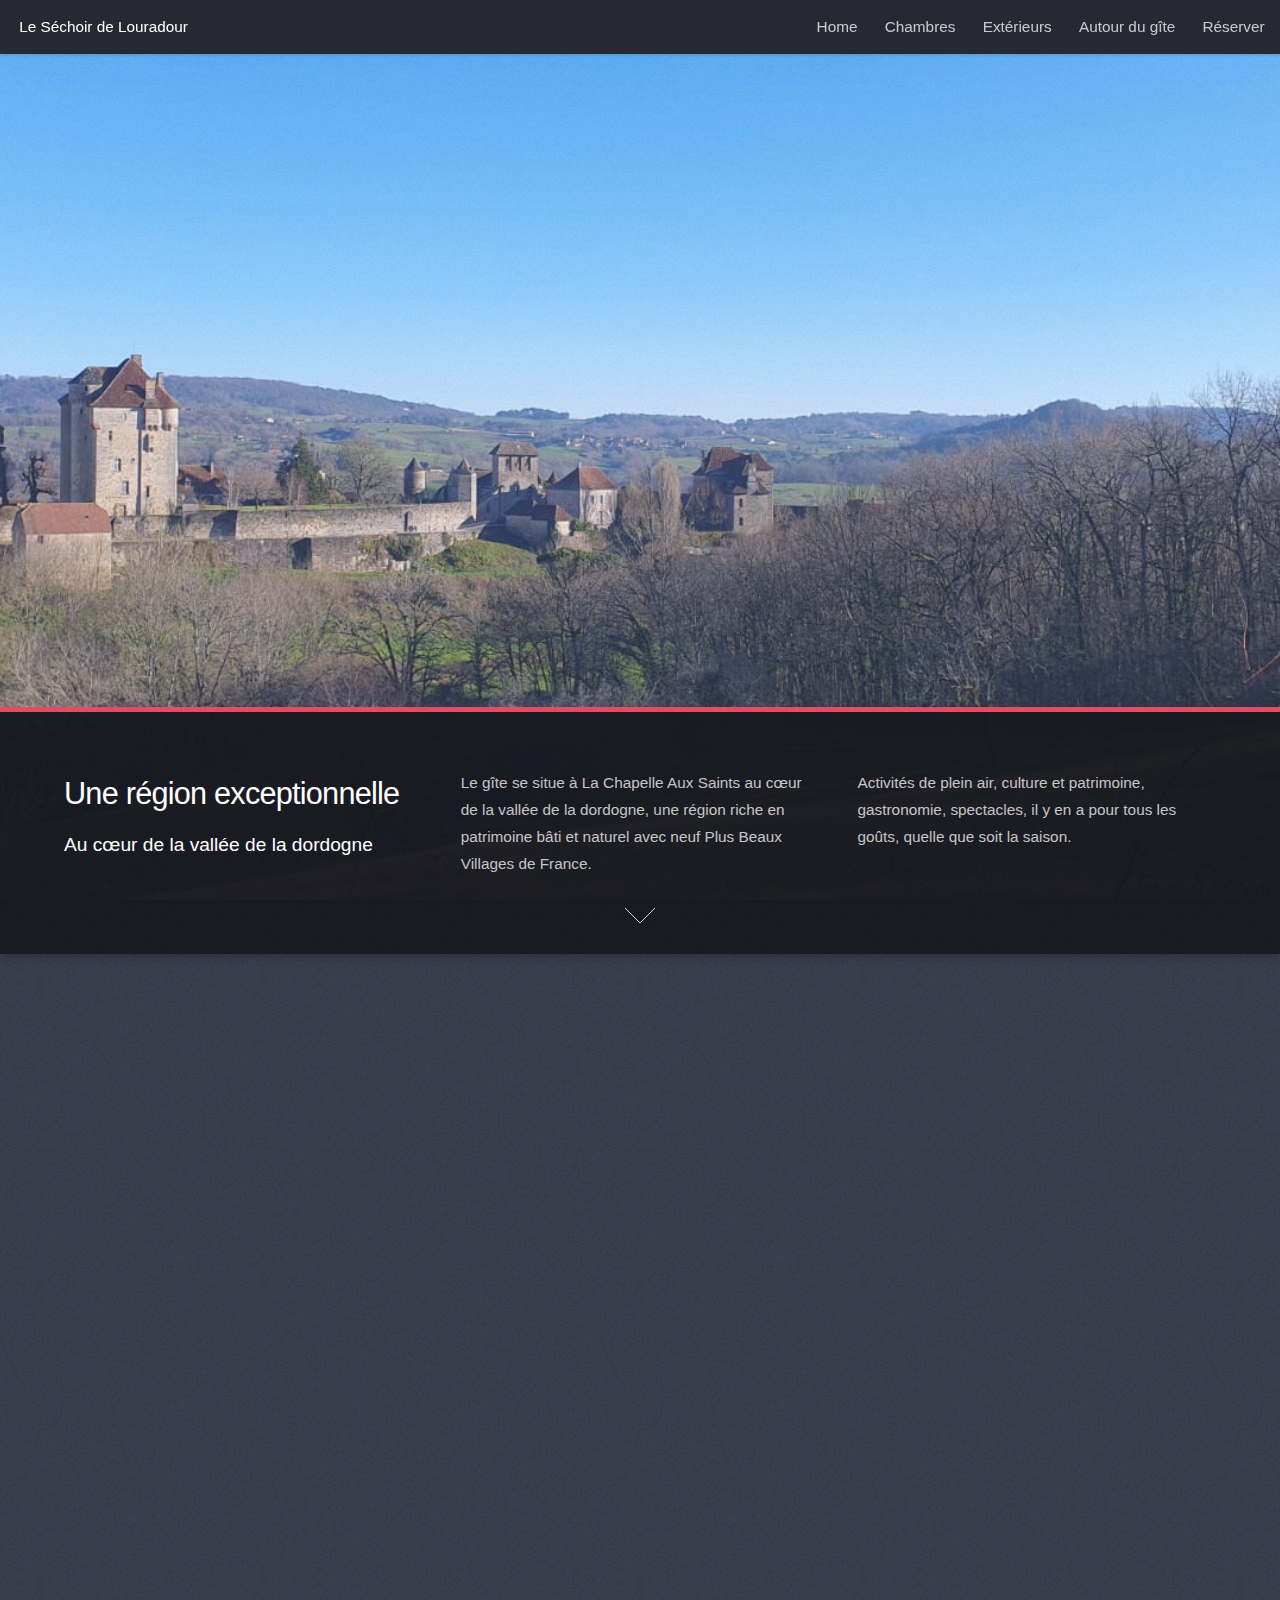
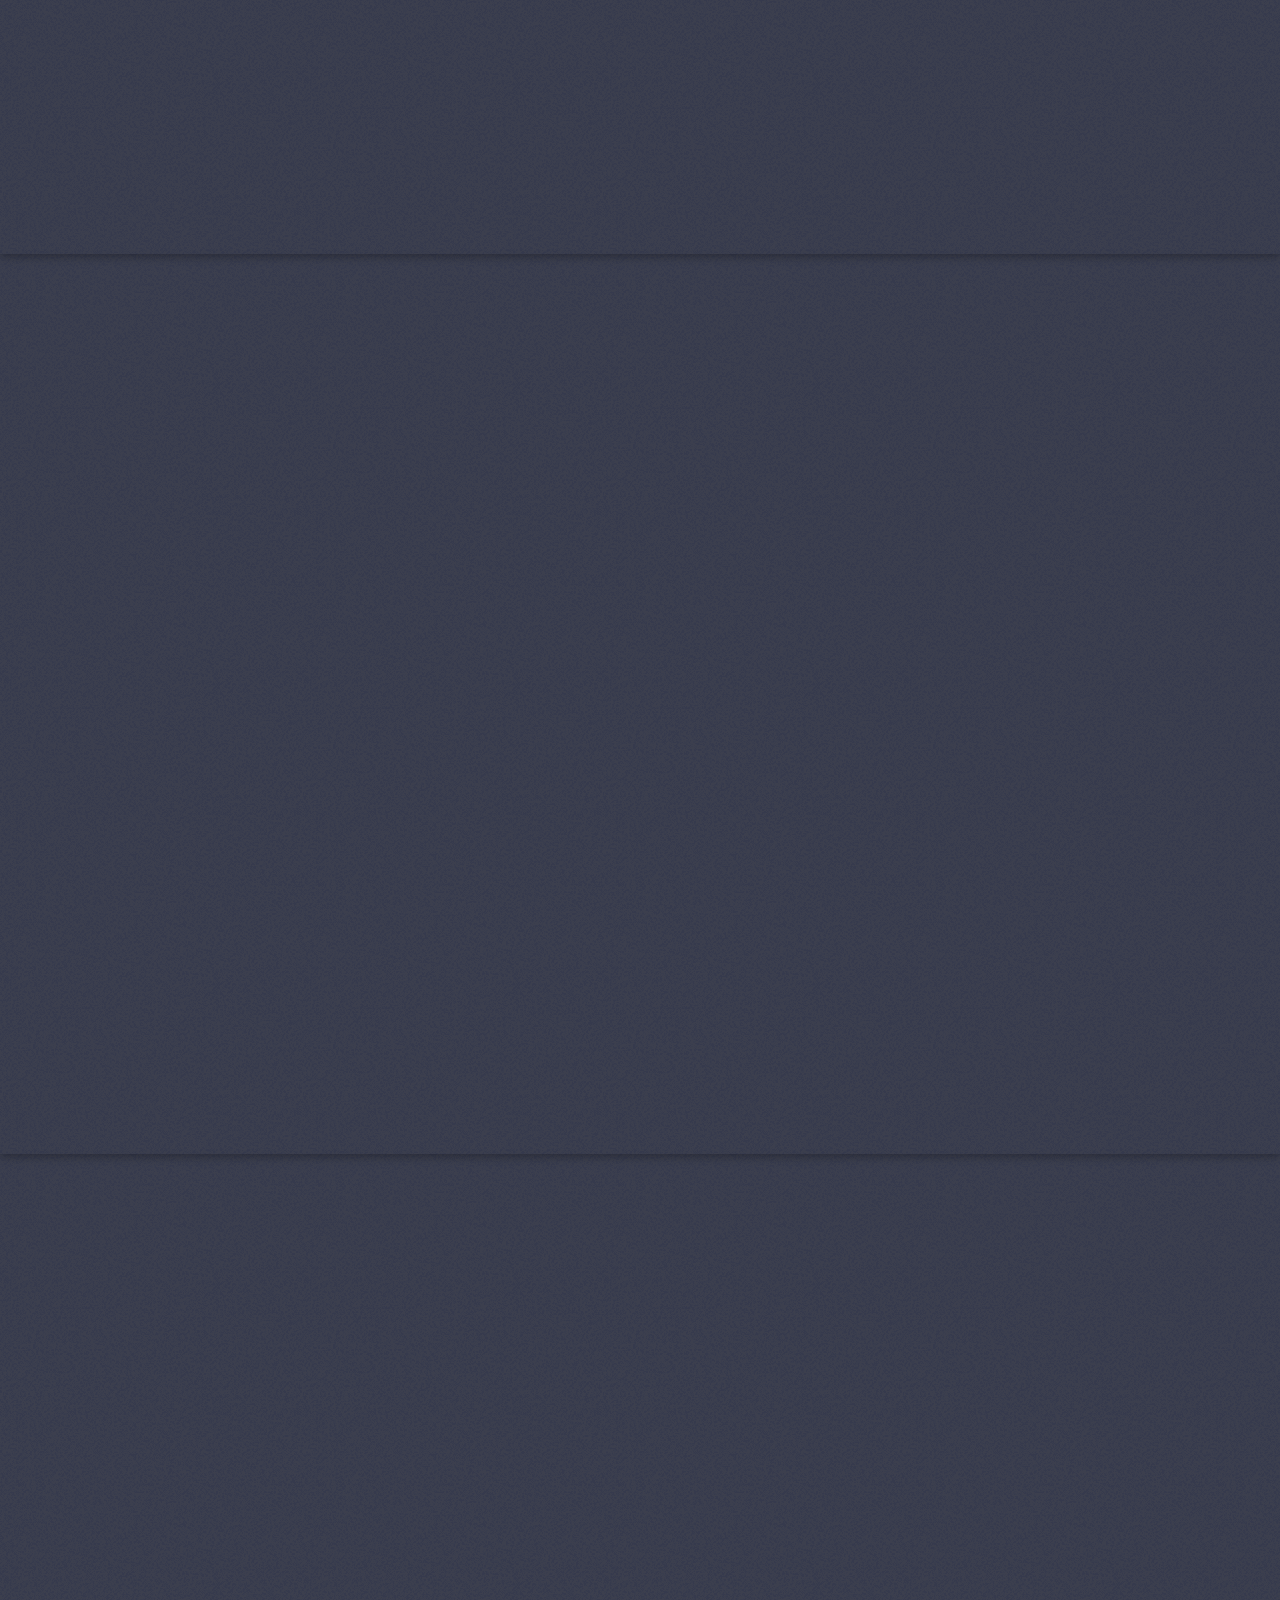
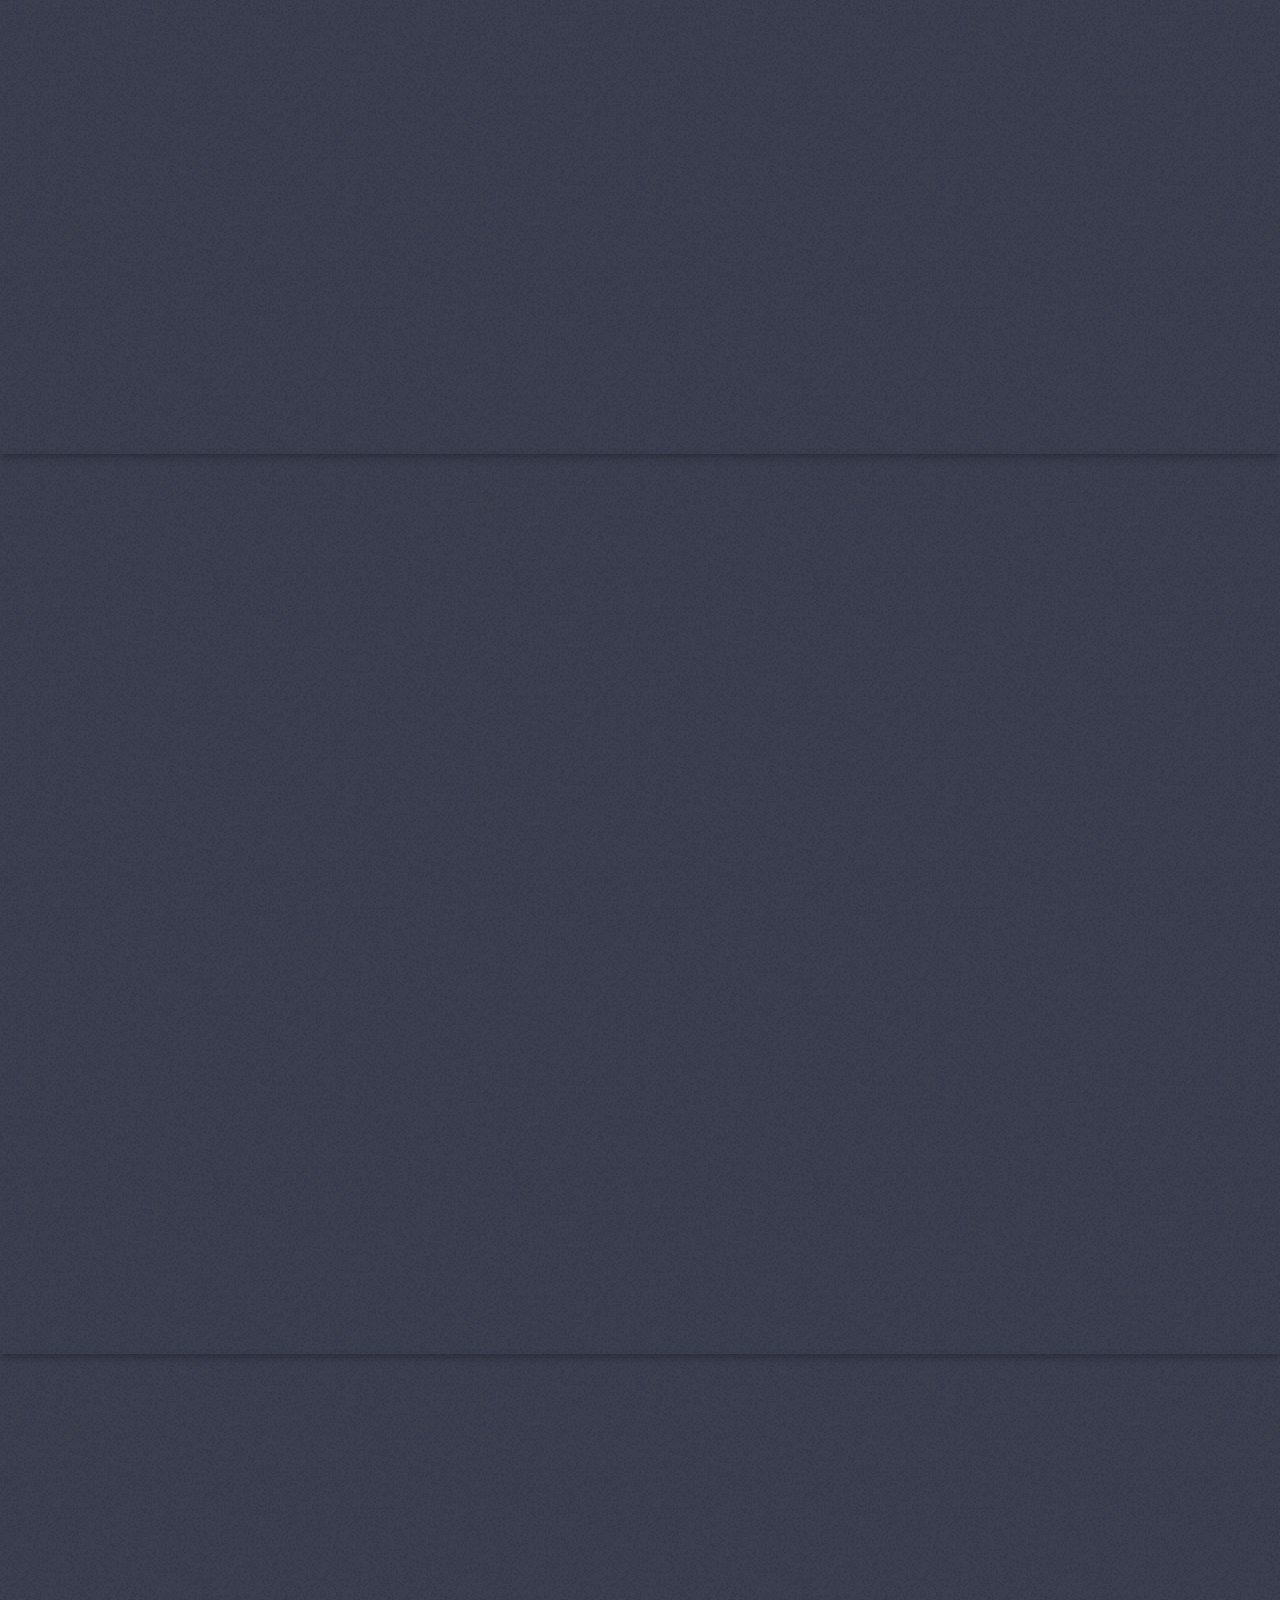
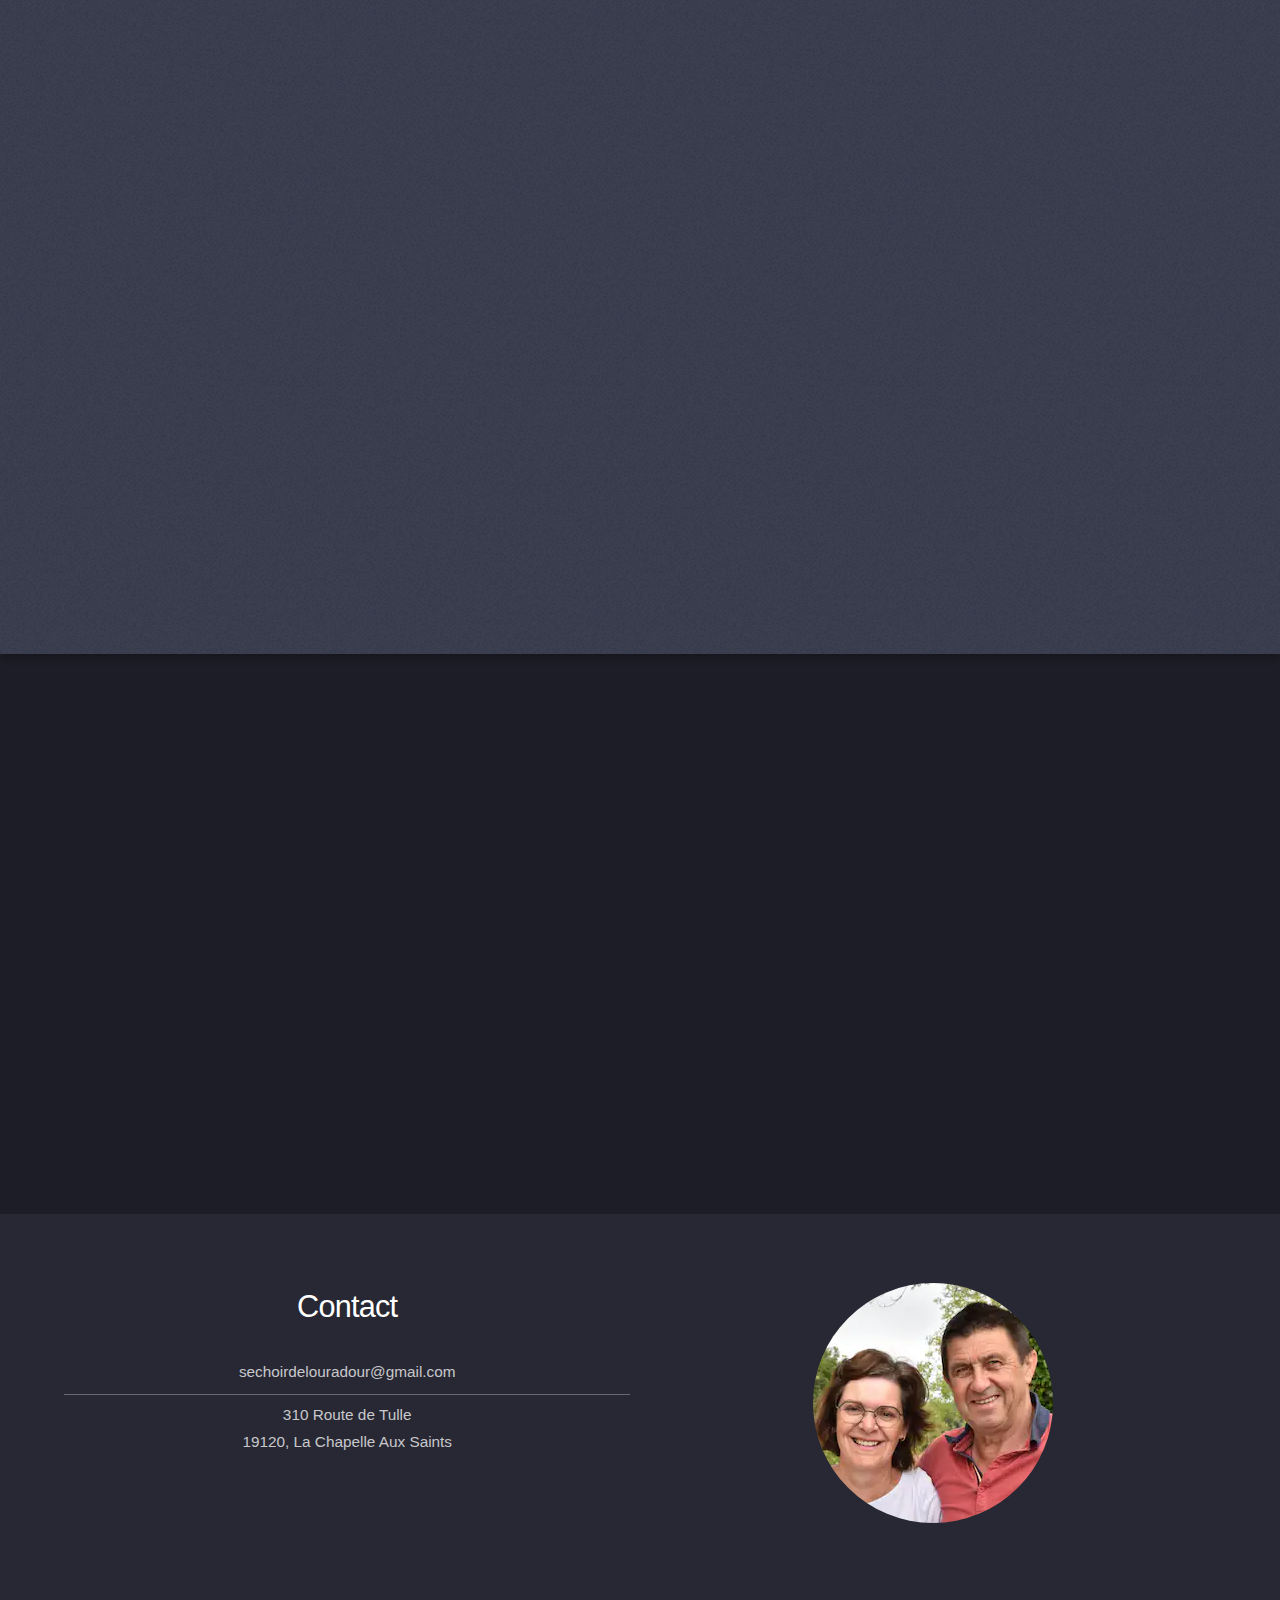
==== alentours.html @ 6dec8dc4 "tourisme" ====
<!DOCTYPE HTML>
<!--
	Landed by HTML5 UP
	html5up.net | @ajlkn
	Free for personal and commercial use under the CCA 3.0 license (html5up.net/license)
-->
<html>
	<head>
		<title>Le Séchoir de Louradour</title>
		<meta charset="utf-8" />
		<meta name="viewport" content="width=device-width, initial-scale=1, user-scalable=no" />
		<link rel="stylesheet" href="assets/css/main.css" />
		<noscript><link rel="stylesheet" href="assets/css/noscript.css" /></noscript>
	</head>
	<body class="is-preload">
		<div id="page-wrapper">

			<!-- Header -->
				<header id="header">
					<h1 id="logo"><a href="index.html">Le Séchoir de Louradour</a></h1>
					<nav id="nav">
						<ul>
							<li><a href="index.html">Home</a></li>
							<li><a href="chambres.html">Chambres</a></li>
							<li><a href="exterieurs.html">Extérieurs</a></li>
							<li><a href="alentours.html">Autour du gîte</a></li>
							<li><a href="demande_reservation.html">Réserver</a></li>
						</ul>
					</nav>
				</header>

			<!-- Banner -->
				<!--section id="banneraround">
					<div class="content">
						<header>
							<h2>Une région exceptionnelle</h2>
							<p>Au cœur de la vallée de la dordogne, ...</p>
						</header>
						<span class="image"><img src="images/alentours/logo_vd.png" alt="" /></span>
					</div>
					<a href="#curemonte" class="goto-next scrolly">Next</a>
				</section-->

				<section id="exterieurs" class="spotlight style1 bottom">
					<span class="image fit main"><img src="images/alentours/curemonte.jpg" alt="" /></span>
					<div class="content">
						<div class="container">
							<div class="row">
								<div class="col-4 col-12-medium">
									<header>
										<h2>Une région exceptionnelle</h2>
										<p>Au cœur de la vallée de la dordogne</p>
									</header>
								</div>
								<div class="col-4 col-12-medium">
									<p>Le gîte se situe à La Chapelle Aux Saints au cœur de la vallée de la dordogne, une région riche en patrimoine bâti et naturel avec neuf Plus Beaux Villages de France.
									</p>
								</div>
								<div class="col-4 col-12-medium">
									<p>Activités de plein air, culture et patrimoine, gastronomie, spectacles, il y en a pour tous les goûts, quelle que soit la saison.</p>
									<!--ul class="actions">
										<li><a href="exterieurs.html" class="button">En savoir plus</a></li>
									</ul-->
								</div>
							</div>
						</div>
					</div>
					<a href="#villages" class="goto-next scrolly">Next</a>
				</section>


				<!-- villages -->
				<section id="villages" class="spotlight style3 right">
					<span class="image fit main bottom"><img src="images/alentours/collonges.jpg" alt="" /></span>
					<div class="content">
						<header>
							<h2>les Plus Beaux Villages de France</h2>
							<!--p>à moins de 15Km</p-->
						</header>
						<p>Neuf des plus beau villages de France à portée de main.
						</p>
						<ul>
							<li>Curemonte: 4 km</li>
							<li>Collonges-la-Rouge: 10 km</li>
							<li>Carennac: 10 km</li>
							<li>Beaulieu-sur-Dordogne: 15 km</li>
							<li>Martel: 15 km</li>
							<li>Turenne: 16 km</li>
							<li>Loubressac: 20 km</li>
							<li>Autoire: 20 km</li>
							<li>Rocamadour: 30 km</li>
						</ul>
					</div>
					<a href="#aquatique" class="goto-next scrolly">Next</a>
				</section>


				<section id="aquatique" class="spotlight style2 left">
					<span class="image fit main"><img src="images/alentours/canoe.jpg" alt="" /></span>
					<div class="content">
						<header>
							<h2>Les activités aquatiques</h2>
							<p>La rivière Dordogne et les lacs</p>
						</header>
						<p>Descendre la Dordogne en canoë-kayak, se baigner sur la plage de Gluges, faire du pédalo au lac de Miel ou du ski nautique au lac du Causse : rafraîchissez-vous avec les nombreuses activités aquatiques disponibles près de chez nous.
						</p>
					</div>
					<a href="#gouffres" class="goto-next scrolly">Next</a>
				</section>


				<section id="gouffres" class="spotlight style3 right">
					<span class="image fit main"><img src="images/alentours/padirac.jpg" alt="https://commons.wikimedia.org/wiki/File:Dans_le_Gouffre_de_Padirac_2.jpg?uselang=fr" /></span>
					<div class="content">
						<header>
							<h2>Les grottes et les gouffres</h2>
							<p>Venez découvrir la richesse de nos souterrains !</p>
						</header>
						<p>Le causse calcaire offre des grottes aux concrétions extraordinnaires.<br/>
						L'incroyable gouffre de Padirac à 14 km, le gouffre de la Fage à 18 km, les grottes de Lacave à 28 km, les grottes de Presque à 23 km.
						</p>
					</div>
					<a href="#randonnees" class="goto-next scrolly">Next</a>
				</section>

				<section id="randonnees" class="spotlight style2 left">
					<span class="image fit main"><img src="images/alentours/rando.jpg" alt="" /></span>
					<div class="content">
						<header>
							<h2>Randonnées</h2>
							<p>À pieds ou à vélo</p>
						</header>
						<p>De nombreuses ballades et randonnées à la découverte de la biodiversité et du patrimoine local sont proposées par l'office de tourisme vallée de la Dordogne, à pied comme à vélo.
						</p>
						<ul class="actions">
							<li><a href="https://www.vallee-dordogne.com/la-vallee-de-la-dordogne/activites/balades-et-randonnees" class="button">En savoir plus</a></li>
						</ul>
					</div>
					<a href="#prehistoire" class="goto-next scrolly">Next</a>
				</section>

				<section id="prehistoire" class="spotlight style3 right">
					<span class="image fit main"><img src="images/alentours/prehistoire.jpg" alt="" /></span>
					<div class="content">
						<header>
							<h2>La préhistoire</h2>
							<p>Les Hommes d'autrefois</p>
						</header>
						<p>Les Hommes préhistoriques ont laissés de nombreuses traces de leur passage, notamment l'Homme de Néandertal, dont une sépulture à été découverte sur notre commune. Un musée lui est dédié.
						</p>
					</div>
					<a href="#vallee_dordogne" class="goto-next scrolly">Next</a>
				</section>

			<!-- Five -->
				<section id="vallee_dordogne" class="wrapper style1 special fade">
					<div class="container">
						<header>
							<h2>Plus d'informations</h2>
							<p>Vous trouverez plus de détails sur le site Vallée de la Dordogne.</p>
							<a href="https://www.vallee-dordogne.com/" class="icon"><span class="image"><img src="images/alentours/logo_vd.png" alt="" /></span></a>
						</header>
					</div>
				</section>

				<!-- Footer -->
				<footer id="footer">
					<div class="container">
					<div class="row gtr-uniform gtr-50">
						<div class="col-6 col-12-medium">
							<h2>Contact</h2>
							<ul class="alt">
								<li>sechoirdelouradour@gmail.com</li>
								<li>310 Route de Tulle<br/>19120, La Chapelle Aux Saints</li>
							</ul>
						</div>
						<div class="col-6 col-12-medium">
							<span class="image round"><img src="images/hotes.webp" alt="" /></span>
						</div>
					</div>
					</div>
				</footer>

		</div>

		<!-- Scripts -->
			<script src="assets/js/jquery.min.js"></script>
			<script src="assets/js/jquery.scrolly.min.js"></script>
			<script src="assets/js/jquery.dropotron.min.js"></script>
			<script src="assets/js/jquery.scrollex.min.js"></script>
			<script src="assets/js/browser.min.js"></script>
			<script src="assets/js/breakpoints.min.js"></script>
			<script src="assets/js/util.js"></script>
			<script src="assets/js/main.js"></script>

	</body>
</html>
---- assets/css/main.css ----
@import url("fontawesome-all.min.css");
@import url("https://fonts.googleapis.com/css?family=Roboto:100,300,100italic,300italic");

/*
	Landed by HTML5 UP
	html5up.net | @ajlkn
	Free for personal and commercial use under the CCA 3.0 license (html5up.net/license)
*/

html, body, div, span, applet, object,
iframe, h1, h2, h3, h4, h5, h6, p, blockquote,
pre, a, abbr, acronym, address, big, cite,
code, del, dfn, em, img, ins, kbd, q, s, samp,
small, strike, strong, sub, sup, tt, var, b,
u, i, center, dl, dt, dd, ol, ul, li, fieldset,
form, label, legend, table, caption, tbody,
tfoot, thead, tr, th, td, article, aside,
canvas, details, embed, figure, figcaption,
footer, header, hgroup, menu, nav, output, ruby,
section, summary, time, mark, audio, video {
	margin: 0;
	padding: 0;
	border: 0;
	font-size: 100%;
	font: inherit;
	vertical-align: baseline;}

article, aside, details, figcaption, figure,
footer, header, hgroup, menu, nav, section {
	display: block;}

body {
	line-height: 1;
}

ol, ul {
	list-style: none;
}

blockquote, q {
	quotes: none;
}

	blockquote:before, blockquote:after, q:before, q:after {
		content: '';
		content: none;
	}

table {
	border-collapse: collapse;
	border-spacing: 0;
}

body {
	-webkit-text-size-adjust: none;
}

mark {
	background-color: transparent;
	color: inherit;
}

input::-moz-focus-inner {
	border: 0;
	padding: 0;
}

input, select, textarea {
	-moz-appearance: none;
	-webkit-appearance: none;
	-ms-appearance: none;
	appearance: none;
}

/* Basic */

	html {
		box-sizing: border-box;
	}

	*, *:before, *:after {
		box-sizing: inherit;
	}

	html, body {
		background: #1c1d26;
	}

	body.is-preload *, body.is-preload *:before, body.is-preload *:after {
		-moz-animation: none !important;
		-webkit-animation: none !important;
		-ms-animation: none !important;
		animation: none !important;
		-moz-transition: none !important;
		-webkit-transition: none !important;
		-ms-transition: none !important;
		transition: none !important;
	}

	body, input, select, textarea {
		color: rgba(255, 255, 255, 0.75);
		font-family: Helvetica, "Roboto", sans-serif;
		font-size: 15pt;
		font-weight: 100;
		line-height: 1.75em;
	}

	a {
		-moz-transition: border-color 0.2s ease-in-out, color 0.2s ease-in-out;
		-webkit-transition: border-color 0.2s ease-in-out, color 0.2s ease-in-out;
		-ms-transition: border-color 0.2s ease-in-out, color 0.2s ease-in-out;
		transition: border-color 0.2s ease-in-out, color 0.2s ease-in-out;
		border-bottom: dotted 1px;
		color: #e44c65;
		text-decoration: none;
	}

		a:hover {
			color: #e44c65 !important;
			border-bottom-color: transparent;
		}

	strong, b {
		color: #ffffff;
		font-weight: 300;
	}

	em, i {
		font-style: italic;
	}

	p {
		margin: 0 0 2em 0;
	}

	h1, h2, h3, h4, h5, h6 {
		color: #ffffff;
		font-weight: 300;
		line-height: 1em;
		margin: 0 0 1em 0;
	}

		h1 a, h2 a, h3 a, h4 a, h5 a, h6 a {
			color: inherit;
			border: 0;
		}

	h2 {
		font-size: 2em;
		line-height: 1.5em;
		letter-spacing: -0.025em;
	}

	h3 {
		font-size: 1.35em;
		line-height: 1.5em;
	}

	h4 {
		font-size: 1.1em;
		line-height: 1.5em;
	}

	h5 {
		font-size: 0.9em;
		line-height: 1.5em;
	}

	h6 {
		font-size: 0.7em;
		line-height: 1.5em;
	}

	sub {
		font-size: 0.8em;
		position: relative;
		top: 0.5em;
	}

	sup {
		font-size: 0.8em;
		position: relative;
		top: -0.5em;
	}

	hr {
		border: 0;
		border-bottom: solid 1px rgba(255, 255, 255, 0.3);
		margin: 3em 0;
	}

		hr.major {
			margin: 4em 0;
		}

	blockquote {
		border-left: solid 4px rgba(255, 255, 255, 0.3);
		font-style: italic;
		margin: 0 0 2em 0;
		padding: 0.5em 0 0.5em 2em;
	}

	code {
		background: rgba(255, 255, 255, 0.075);
		border-radius: 4px;
		font-family: "Courier New", monospace;
		font-size: 0.9em;
		margin: 0 0.25em;
		padding: 0.25em 0.65em;
	}

	pre {
		-webkit-overflow-scrolling: touch;
		font-family: "Courier New", monospace;
		font-size: 0.9em;
		margin: 0 0 2em 0;
	}

		pre code {
			display: block;
			line-height: 1.75em;
			padding: 1em 1.5em;
			overflow-x: auto;
		}

	.align-left {
		text-align: left;
	}

	.align-center {
		text-align: center;
	}

	.align-right {
		text-align: right;
	}

/* Loader */

	@-moz-keyframes spinner-show {
		0% {
			opacity: 0;
		}

		100% {
			opacity: 1;
		}
	}

	@-webkit-keyframes spinner-show {
		0% {
			opacity: 0;
		}

		100% {
			opacity: 1;
		}
	}

	@-ms-keyframes spinner-show {
		0% {
			opacity: 0;
		}

		100% {
			opacity: 1;
		}
	}

	@keyframes spinner-show {
		0% {
			opacity: 0;
		}

		100% {
			opacity: 1;
		}
	}

	@-moz-keyframes spinner-hide {
		0% {
			color: rgba(255, 255, 255, 0.15);
			z-index: 100001;
			-moz-transform: scale(1) rotate(0deg);
			-webkit-transform: scale(1) rotate(0deg);
			-ms-transform: scale(1) rotate(0deg);
			transform: scale(1) rotate(0deg);
		}

		99% {
			color: #1c1d26;
			z-index: 100001;
			-moz-transform: scale(0.5) rotate(360deg);
			-webkit-transform: scale(0.5) rotate(360deg);
			-ms-transform: scale(0.5) rotate(360deg);
			transform: scale(0.5) rotate(360deg);
		}

		100% {
			color: #1c1d26;
			z-index: -1;
			-moz-transform: scale(0.5) rotate(360deg);
			-webkit-transform: scale(0.5) rotate(360deg);
			-ms-transform: scale(0.5) rotate(360deg);
			transform: scale(0.5) rotate(360deg);
		}
	}

	@-webkit-keyframes spinner-hide {
		0% {
			color: rgba(255, 255, 255, 0.15);
			z-index: 100001;
			-moz-transform: scale(1) rotate(0deg);
			-webkit-transform: scale(1) rotate(0deg);
			-ms-transform: scale(1) rotate(0deg);
			transform: scale(1) rotate(0deg);
		}

		99% {
			color: #1c1d26;
			z-index: 100001;
			-moz-transform: scale(0.5) rotate(360deg);
			-webkit-transform: scale(0.5) rotate(360deg);
			-ms-transform: scale(0.5) rotate(360deg);
			transform: scale(0.5) rotate(360deg);
		}

		100% {
			color: #1c1d26;
			z-index: -1;
			-moz-transform: scale(0.5) rotate(360deg);
			-webkit-transform: scale(0.5) rotate(360deg);
			-ms-transform: scale(0.5) rotate(360deg);
			transform: scale(0.5) rotate(360deg);
		}
	}

	@-ms-keyframes spinner-hide {
		0% {
			color: rgba(255, 255, 255, 0.15);
			z-index: 100001;
			-moz-transform: scale(1) rotate(0deg);
			-webkit-transform: scale(1) rotate(0deg);
			-ms-transform: scale(1) rotate(0deg);
			transform: scale(1) rotate(0deg);
		}

		99% {
			color: #1c1d26;
			z-index: 100001;
			-moz-transform: scale(0.5) rotate(360deg);
			-webkit-transform: scale(0.5) rotate(360deg);
			-ms-transform: scale(0.5) rotate(360deg);
			transform: scale(0.5) rotate(360deg);
		}

		100% {
			color: #1c1d26;
			z-index: -1;
			-moz-transform: scale(0.5) rotate(360deg);
			-webkit-transform: scale(0.5) rotate(360deg);
			-ms-transform: scale(0.5) rotate(360deg);
			transform: scale(0.5) rotate(360deg);
		}
	}

	@keyframes spinner-hide {
		0% {
			color: rgba(255, 255, 255, 0.15);
			z-index: 100001;
			-moz-transform: scale(1) rotate(0deg);
			-webkit-transform: scale(1) rotate(0deg);
			-ms-transform: scale(1) rotate(0deg);
			transform: scale(1) rotate(0deg);
		}

		99% {
			color: #1c1d26;
			z-index: 100001;
			-moz-transform: scale(0.5) rotate(360deg);
			-webkit-transform: scale(0.5) rotate(360deg);
			-ms-transform: scale(0.5) rotate(360deg);
			transform: scale(0.5) rotate(360deg);
		}

		100% {
			color: #1c1d26;
			z-index: -1;
			-moz-transform: scale(0.5) rotate(360deg);
			-webkit-transform: scale(0.5) rotate(360deg);
			-ms-transform: scale(0.5) rotate(360deg);
			transform: scale(0.5) rotate(360deg);
		}
	}

	@-moz-keyframes spinner-rotate {
		0% {
			-moz-transform: scale(1) rotate(0deg);
			-webkit-transform: scale(1) rotate(0deg);
			-ms-transform: scale(1) rotate(0deg);
			transform: scale(1) rotate(0deg);
		}

		100% {
			-moz-transform: scale(1) rotate(360deg);
			-webkit-transform: scale(1) rotate(360deg);
			-ms-transform: scale(1) rotate(360deg);
			transform: scale(1) rotate(360deg);
		}
	}

	@-webkit-keyframes spinner-rotate {
		0% {
			-moz-transform: scale(1) rotate(0deg);
			-webkit-transform: scale(1) rotate(0deg);
			-ms-transform: scale(1) rotate(0deg);
			transform: scale(1) rotate(0deg);
		}

		100% {
			-moz-transform: scale(1) rotate(360deg);
			-webkit-transform: scale(1) rotate(360deg);
			-ms-transform: scale(1) rotate(360deg);
			transform: scale(1) rotate(360deg);
		}
	}

	@-ms-keyframes spinner-rotate {
		0% {
			-moz-transform: scale(1) rotate(0deg);
			-webkit-transform: scale(1) rotate(0deg);
			-ms-transform: scale(1) rotate(0deg);
			transform: scale(1) rotate(0deg);
		}

		100% {
			-moz-transform: scale(1) rotate(360deg);
			-webkit-transform: scale(1) rotate(360deg);
			-ms-transform: scale(1) rotate(360deg);
			transform: scale(1) rotate(360deg);
		}
	}

	@keyframes spinner-rotate {
		0% {
			-moz-transform: scale(1) rotate(0deg);
			-webkit-transform: scale(1) rotate(0deg);
			-ms-transform: scale(1) rotate(0deg);
			transform: scale(1) rotate(0deg);
		}

		100% {
			-moz-transform: scale(1) rotate(360deg);
			-webkit-transform: scale(1) rotate(360deg);
			-ms-transform: scale(1) rotate(360deg);
			transform: scale(1) rotate(360deg);
		}
	}

	@-moz-keyframes overlay-hide {
		0% {
			opacity: 1;
			z-index: 100000;
		}

		15% {
			opacity: 1;
			z-index: 100000;
		}

		99% {
			opacity: 0;
			z-index: 100000;
		}

		100% {
			opacity: 0;
			z-index: -1;
		}
	}

	@-webkit-keyframes overlay-hide {
		0% {
			opacity: 1;
			z-index: 100000;
		}

		15% {
			opacity: 1;
			z-index: 100000;
		}

		99% {
			opacity: 0;
			z-index: 100000;
		}

		100% {
			opacity: 0;
			z-index: -1;
		}
	}

	@-ms-keyframes overlay-hide {
		0% {
			opacity: 1;
			z-index: 100000;
		}

		15% {
			opacity: 1;
			z-index: 100000;
		}

		99% {
			opacity: 0;
			z-index: 100000;
		}

		100% {
			opacity: 0;
			z-index: -1;
		}
	}

	@keyframes overlay-hide {
		0% {
			opacity: 1;
			z-index: 100000;
		}

		15% {
			opacity: 1;
			z-index: 100000;
		}

		99% {
			opacity: 0;
			z-index: 100000;
		}

		100% {
			opacity: 0;
			z-index: -1;
		}
	}

	body.landing {
		text-decoration: none;
	}

		body.landing:before {
			-moz-osx-font-smoothing: grayscale;
			-webkit-font-smoothing: antialiased;
			display: inline-block;
			font-style: normal;
			font-variant: normal;
			text-rendering: auto;
			line-height: 1;
			text-transform: none !important;
			font-family: 'Font Awesome 5 Free';
			font-weight: 900;
		}

		body.landing:before {
			-moz-animation: spinner-show 1.5s 1 0.25s ease forwards, spinner-hide 0.25s ease-in-out forwards !important;
			-webkit-animation: spinner-show 1.5s 1 0.25s ease forwards, spinner-hide 0.25s ease-in-out forwards !important;
			-ms-animation: spinner-show 1.5s 1 0.25s ease forwards, spinner-hide 0.25s ease-in-out forwards !important;
			animation: spinner-show 1.5s 1 0.25s ease forwards, spinner-hide 0.25s ease-in-out forwards !important;
			-moz-transform-origin: 50% 50%;
			-webkit-transform-origin: 50% 50%;
			-ms-transform-origin: 50% 50%;
			transform-origin: 50% 50%;
			color: rgba(255, 255, 255, 0.15);
			content: '\f1ce';
			cursor: default;
			display: block;
			font-size: 2em;
			height: 2em;
			left: 50%;
			line-height: 2em;
			margin: -1em 0 0 -1em;
			opacity: 0;
			position: fixed;
			text-align: center;
			top: 50%;
			width: 2em;
			z-index: -1;
		}

		body.landing:after {
			-moz-animation: overlay-hide 1.5s ease-in forwards !important;
			-webkit-animation: overlay-hide 1.5s ease-in forwards !important;
			-ms-animation: overlay-hide 1.5s ease-in forwards !important;
			animation: overlay-hide 1.5s ease-in forwards !important;
			background: #1c1d26;
			content: '';
			display: block;
			height: 100%;
			left: 0;
			opacity: 0;
			position: fixed;
			top: 0;
			width: 100%;
			z-index: -1;
		}

		body.landing.is-preload:before {
			-moz-animation: spinner-show 1.5s 1 0.25s ease forwards, spinner-rotate 0.75s infinite linear !important;
			-webkit-animation: spinner-show 1.5s 1 0.25s ease forwards, spinner-rotate 0.75s infinite linear !important;
			-ms-animation: spinner-show 1.5s 1 0.25s ease forwards, spinner-rotate 0.75s infinite linear !important;
			animation: spinner-show 1.5s 1 0.25s ease forwards, spinner-rotate 0.75s infinite linear !important;
			z-index: 100001;
		}

		body.landing.is-preload:after {
			-moz-animation: none !important;
			-webkit-animation: none !important;
			-ms-animation: none !important;
			animation: none !important;
			opacity: 1;
			z-index: 100000;
		}

	@media (-webkit-min-device-pixel-ratio: 2) {

		body.landing:before {
			line-height: 2.025em;
		}

	}

/* Container */

	.container {
		margin: 0 auto;
		max-width: calc(100% - 4em);
		width: 70em;
	}

		.container.xsmall {
			width: 17.5em;
		}

		.container.small {
			width: 35em;
		}

		.container.medium {
			width: 52.5em;
		}

		.container.large {
			width: 87.5em;
		}

		.container.xlarge {
			width: 105em;
		}

		.container.max {
			width: 100%;
		}

		@media screen and (max-width: 1280px) {

			.container {
				width: 90%;
				max-width: 100%;
			}

		}

		@media screen and (max-width: 980px) {

			.container {
				width: 100% !important;
			}

		}

/* Row */

	.row {
		display: flex;
		flex-wrap: wrap;
		box-sizing: border-box;
		align-items: stretch;
	}

		.row > * {
			box-sizing: border-box;
		}

		.row.gtr-uniform > * > :last-child {
			margin-bottom: 0;
		}

		.row.aln-left {
			justify-content: flex-start;
		}

		.row.aln-center {
			justify-content: center;
		}

		.row.aln-right {
			justify-content: flex-end;
		}

		.row.aln-top {
			align-items: flex-start;
		}

		.row.aln-middle {
			align-items: center;
		}

		.row.aln-bottom {
			align-items: flex-end;
		}

		.row > .imp {
			order: -1;
		}

		.row > .col-1 {
			width: 8.33333%;
		}

		.row > .off-1 {
			margin-left: 8.33333%;
		}

		.row > .col-2 {
			width: 16.66667%;
		}

		.row > .off-2 {
			margin-left: 16.66667%;
		}

		.row > .col-3 {
			width: 25%;
		}

		.row > .off-3 {
			margin-left: 25%;
		}

		.row > .col-4 {
			width: 33.33333%;
		}

		.row > .off-4 {
			margin-left: 33.33333%;
		}

		.row > .col-5 {
			width: 41.66667%;
		}

		.row > .off-5 {
			margin-left: 41.66667%;
		}

		.row > .col-6 {
			width: 50%;
		}

		.row > .off-6 {
			margin-left: 50%;
		}

		.row > .col-7 {
			width: 58.33333%;
		}

		.row > .off-7 {
			margin-left: 58.33333%;
		}

		.row > .col-8 {
			width: 66.66667%;
		}

		.row > .off-8 {
			margin-left: 66.66667%;
		}

		.row > .col-9 {
			width: 75%;
		}

		.row > .off-9 {
			margin-left: 75%;
		}

		.row > .col-10 {
			width: 83.33333%;
		}

		.row > .off-10 {
			margin-left: 83.33333%;
		}

		.row > .col-11 {
			width: 91.66667%;
		}

		.row > .off-11 {
			margin-left: 91.66667%;
		}

		.row > .col-12 {
			width: 100%;
		}

		.row > .off-12 {
			margin-left: 100%;
		}

		.row.gtr-0 {
			margin-top: 0;
			margin-left: 0em;
		}

			.row.gtr-0 > * {
				padding: 0 0 0 0em;
			}

			.row.gtr-0.gtr-uniform {
				margin-top: 0em;
			}

				.row.gtr-0.gtr-uniform > * {
					padding-top: 0em;
				}

		.row.gtr-25 {
			margin-top: 0;
			margin-left: -0.625em;
		}

			.row.gtr-25 > * {
				padding: 0 0 0 0.625em;
			}

			.row.gtr-25.gtr-uniform {
				margin-top: -0.625em;
			}

				.row.gtr-25.gtr-uniform > * {
					padding-top: 0.625em;
				}

		.row.gtr-50 {
			margin-top: 0;
			margin-left: -1.25em;
		}

			.row.gtr-50 > * {
				padding: 0 0 0 1.25em;
			}

			.row.gtr-50.gtr-uniform {
				margin-top: -1.25em;
			}

				.row.gtr-50.gtr-uniform > * {
					padding-top: 1.25em;
				}

		.row {
			margin-top: 0;
			margin-left: -2.5em;
		}

			.row > * {
				padding: 0 0 0 2.5em;
			}

			.row.gtr-uniform {
				margin-top: -2.5em;
			}

				.row.gtr-uniform > * {
					padding-top: 2.5em;
				}

		.row.gtr-150 {
			margin-top: 0;
			margin-left: -3.75em;
		}

			.row.gtr-150 > * {
				padding: 0 0 0 3.75em;
			}

			.row.gtr-150.gtr-uniform {
				margin-top: -3.75em;
			}

				.row.gtr-150.gtr-uniform > * {
					padding-top: 3.75em;
				}

		.row.gtr-200 {
			margin-top: 0;
			margin-left: -5em;
		}

			.row.gtr-200 > * {
				padding: 0 0 0 5em;
			}

			.row.gtr-200.gtr-uniform {
				margin-top: -5em;
			}

				.row.gtr-200.gtr-uniform > * {
					padding-top: 5em;
				}

		@media screen and (max-width: 1680px) {

			.row {
				display: flex;
				flex-wrap: wrap;
				box-sizing: border-box;
				align-items: stretch;
			}

				.row > * {
					box-sizing: border-box;
				}

				.row.gtr-uniform > * > :last-child {
					margin-bottom: 0;
				}

				.row.aln-left {
					justify-content: flex-start;
				}

				.row.aln-center {
					justify-content: center;
				}

				.row.aln-right {
					justify-content: flex-end;
				}

				.row.aln-top {
					align-items: flex-start;
				}

				.row.aln-middle {
					align-items: center;
				}

				.row.aln-bottom {
					align-items: flex-end;
				}

				.row > .imp-xlarge {
					order: -1;
				}

				.row > .col-1-xlarge {
					width: 8.33333%;
				}

				.row > .off-1-xlarge {
					margin-left: 8.33333%;
				}

				.row > .col-2-xlarge {
					width: 16.66667%;
				}

				.row > .off-2-xlarge {
					margin-left: 16.66667%;
				}

				.row > .col-3-xlarge {
					width: 25%;
				}

				.row > .off-3-xlarge {
					margin-left: 25%;
				}

				.row > .col-4-xlarge {
					width: 33.33333%;
				}

				.row > .off-4-xlarge {
					margin-left: 33.33333%;
				}

				.row > .col-5-xlarge {
					width: 41.66667%;
				}

				.row > .off-5-xlarge {
					margin-left: 41.66667%;
				}

				.row > .col-6-xlarge {
					width: 50%;
				}

				.row > .off-6-xlarge {
					margin-left: 50%;
				}

				.row > .col-7-xlarge {
					width: 58.33333%;
				}

				.row > .off-7-xlarge {
					margin-left: 58.33333%;
				}

				.row > .col-8-xlarge {
					width: 66.66667%;
				}

				.row > .off-8-xlarge {
					margin-left: 66.66667%;
				}

				.row > .col-9-xlarge {
					width: 75%;
				}

				.row > .off-9-xlarge {
					margin-left: 75%;
				}

				.row > .col-10-xlarge {
					width: 83.33333%;
				}

				.row > .off-10-xlarge {
					margin-left: 83.33333%;
				}

				.row > .col-11-xlarge {
					width: 91.66667%;
				}

				.row > .off-11-xlarge {
					margin-left: 91.66667%;
				}

				.row > .col-12-xlarge {
					width: 100%;
				}

				.row > .off-12-xlarge {
					margin-left: 100%;
				}

				.row.gtr-0 {
					margin-top: 0;
					margin-left: 0em;
				}

					.row.gtr-0 > * {
						padding: 0 0 0 0em;
					}

					.row.gtr-0.gtr-uniform {
						margin-top: 0em;
					}

						.row.gtr-0.gtr-uniform > * {
							padding-top: 0em;
						}

				.row.gtr-25 {
					margin-top: 0;
					margin-left: -0.625em;
				}

					.row.gtr-25 > * {
						padding: 0 0 0 0.625em;
					}

					.row.gtr-25.gtr-uniform {
						margin-top: -0.625em;
					}

						.row.gtr-25.gtr-uniform > * {
							padding-top: 0.625em;
						}

				.row.gtr-50 {
					margin-top: 0;
					margin-left: -1.25em;
				}

					.row.gtr-50 > * {
						padding: 0 0 0 1.25em;
					}

					.row.gtr-50.gtr-uniform {
						margin-top: -1.25em;
					}

						.row.gtr-50.gtr-uniform > * {
							padding-top: 1.25em;
						}

				.row {
					margin-top: 0;
					margin-left: -2.5em;
				}

					.row > * {
						padding: 0 0 0 2.5em;
					}

					.row.gtr-uniform {
						margin-top: -2.5em;
					}

						.row.gtr-uniform > * {
							padding-top: 2.5em;
						}

				.row.gtr-150 {
					margin-top: 0;
					margin-left: -3.75em;
				}

					.row.gtr-150 > * {
						padding: 0 0 0 3.75em;
					}

					.row.gtr-150.gtr-uniform {
						margin-top: -3.75em;
					}

						.row.gtr-150.gtr-uniform > * {
							padding-top: 3.75em;
						}

				.row.gtr-200 {
					margin-top: 0;
					margin-left: -5em;
				}

					.row.gtr-200 > * {
						padding: 0 0 0 5em;
					}

					.row.gtr-200.gtr-uniform {
						margin-top: -5em;
					}

						.row.gtr-200.gtr-uniform > * {
							padding-top: 5em;
						}

		}

		@media screen and (max-width: 1280px) {

			.row {
				display: flex;
				flex-wrap: wrap;
				box-sizing: border-box;
				align-items: stretch;
			}

				.row > * {
					box-sizing: border-box;
				}

				.row.gtr-uniform > * > :last-child {
					margin-bottom: 0;
				}

				.row.aln-left {
					justify-content: flex-start;
				}

				.row.aln-center {
					justify-content: center;
				}

				.row.aln-right {
					justify-content: flex-end;
				}

				.row.aln-top {
					align-items: flex-start;
				}

				.row.aln-middle {
					align-items: center;
				}

				.row.aln-bottom {
					align-items: flex-end;
				}

				.row > .imp-large {
					order: -1;
				}

				.row > .col-1-large {
					width: 8.33333%;
				}

				.row > .off-1-large {
					margin-left: 8.33333%;
				}

				.row > .col-2-large {
					width: 16.66667%;
				}

				.row > .off-2-large {
					margin-left: 16.66667%;
				}

				.row > .col-3-large {
					width: 25%;
				}

				.row > .off-3-large {
					margin-left: 25%;
				}

				.row > .col-4-large {
					width: 33.33333%;
				}

				.row > .off-4-large {
					margin-left: 33.33333%;
				}

				.row > .col-5-large {
					width: 41.66667%;
				}

				.row > .off-5-large {
					margin-left: 41.66667%;
				}

				.row > .col-6-large {
					width: 50%;
				}

				.row > .off-6-large {
					margin-left: 50%;
				}

				.row > .col-7-large {
					width: 58.33333%;
				}

				.row > .off-7-large {
					margin-left: 58.33333%;
				}

				.row > .col-8-large {
					width: 66.66667%;
				}

				.row > .off-8-large {
					margin-left: 66.66667%;
				}

				.row > .col-9-large {
					width: 75%;
				}

				.row > .off-9-large {
					margin-left: 75%;
				}

				.row > .col-10-large {
					width: 83.33333%;
				}

				.row > .off-10-large {
					margin-left: 83.33333%;
				}

				.row > .col-11-large {
					width: 91.66667%;
				}

				.row > .off-11-large {
					margin-left: 91.66667%;
				}

				.row > .col-12-large {
					width: 100%;
				}

				.row > .off-12-large {
					margin-left: 100%;
				}

				.row.gtr-0 {
					margin-top: 0;
					margin-left: 0em;
				}

					.row.gtr-0 > * {
						padding: 0 0 0 0em;
					}

					.row.gtr-0.gtr-uniform {
						margin-top: 0em;
					}

						.row.gtr-0.gtr-uniform > * {
							padding-top: 0em;
						}

				.row.gtr-25 {
					margin-top: 0;
					margin-left: -0.625em;
				}

					.row.gtr-25 > * {
						padding: 0 0 0 0.625em;
					}

					.row.gtr-25.gtr-uniform {
						margin-top: -0.625em;
					}

						.row.gtr-25.gtr-uniform > * {
							padding-top: 0.625em;
						}

				.row.gtr-50 {
					margin-top: 0;
					margin-left: -1.25em;
				}

					.row.gtr-50 > * {
						padding: 0 0 0 1.25em;
					}

					.row.gtr-50.gtr-uniform {
						margin-top: -1.25em;
					}

						.row.gtr-50.gtr-uniform > * {
							padding-top: 1.25em;
						}

				.row {
					margin-top: 0;
					margin-left: -2.5em;
				}

					.row > * {
						padding: 0 0 0 2.5em;
					}

					.row.gtr-uniform {
						margin-top: -2.5em;
					}

						.row.gtr-uniform > * {
							padding-top: 2.5em;
						}

				.row.gtr-150 {
					margin-top: 0;
					margin-left: -3.75em;
				}

					.row.gtr-150 > * {
						padding: 0 0 0 3.75em;
					}

					.row.gtr-150.gtr-uniform {
						margin-top: -3.75em;
					}

						.row.gtr-150.gtr-uniform > * {
							padding-top: 3.75em;
						}

				.row.gtr-200 {
					margin-top: 0;
					margin-left: -5em;
				}

					.row.gtr-200 > * {
						padding: 0 0 0 5em;
					}

					.row.gtr-200.gtr-uniform {
						margin-top: -5em;
					}

						.row.gtr-200.gtr-uniform > * {
							padding-top: 5em;
						}

		}

		@media screen and (max-width: 980px) {

			.row {
				display: flex;
				flex-wrap: wrap;
				box-sizing: border-box;
				align-items: stretch;
			}

				.row > * {
					box-sizing: border-box;
				}

				.row.gtr-uniform > * > :last-child {
					margin-bottom: 0;
				}

				.row.aln-left {
					justify-content: flex-start;
				}

				.row.aln-center {
					justify-content: center;
				}

				.row.aln-right {
					justify-content: flex-end;
				}

				.row.aln-top {
					align-items: flex-start;
				}

				.row.aln-middle {
					align-items: center;
				}

				.row.aln-bottom {
					align-items: flex-end;
				}

				.row > .imp-medium {
					order: -1;
				}

				.row > .col-1-medium {
					width: 8.33333%;
				}

				.row > .off-1-medium {
					margin-left: 8.33333%;
				}

				.row > .col-2-medium {
					width: 16.66667%;
				}

				.row > .off-2-medium {
					margin-left: 16.66667%;
				}

				.row > .col-3-medium {
					width: 25%;
				}

				.row > .off-3-medium {
					margin-left: 25%;
				}

				.row > .col-4-medium {
					width: 33.33333%;
				}

				.row > .off-4-medium {
					margin-left: 33.33333%;
				}

				.row > .col-5-medium {
					width: 41.66667%;
				}

				.row > .off-5-medium {
					margin-left: 41.66667%;
				}

				.row > .col-6-medium {
					width: 50%;
				}

				.row > .off-6-medium {
					margin-left: 50%;
				}

				.row > .col-7-medium {
					width: 58.33333%;
				}

				.row > .off-7-medium {
					margin-left: 58.33333%;
				}

				.row > .col-8-medium {
					width: 66.66667%;
				}

				.row > .off-8-medium {
					margin-left: 66.66667%;
				}

				.row > .col-9-medium {
					width: 75%;
				}

				.row > .off-9-medium {
					margin-left: 75%;
				}

				.row > .col-10-medium {
					width: 83.33333%;
				}

				.row > .off-10-medium {
					margin-left: 83.33333%;
				}

				.row > .col-11-medium {
					width: 91.66667%;
				}

				.row > .off-11-medium {
					margin-left: 91.66667%;
				}

				.row > .col-12-medium {
					width: 100%;
				}

				.row > .off-12-medium {
					margin-left: 100%;
				}

				.row.gtr-0 {
					margin-top: 0;
					margin-left: 0em;
				}

					.row.gtr-0 > * {
						padding: 0 0 0 0em;
					}

					.row.gtr-0.gtr-uniform {
						margin-top: 0em;
					}

						.row.gtr-0.gtr-uniform > * {
							padding-top: 0em;
						}

				.row.gtr-25 {
					margin-top: 0;
					margin-left: -0.625em;
				}

					.row.gtr-25 > * {
						padding: 0 0 0 0.625em;
					}

					.row.gtr-25.gtr-uniform {
						margin-top: -0.625em;
					}

						.row.gtr-25.gtr-uniform > * {
							padding-top: 0.625em;
						}

				.row.gtr-50 {
					margin-top: 0;
					margin-left: -1.25em;
				}

					.row.gtr-50 > * {
						padding: 0 0 0 1.25em;
					}

					.row.gtr-50.gtr-uniform {
						margin-top: -1.25em;
					}

						.row.gtr-50.gtr-uniform > * {
							padding-top: 1.25em;
						}

				.row {
					margin-top: 0;
					margin-left: -2.5em;
				}

					.row > * {
						padding: 0 0 0 2.5em;
					}

					.row.gtr-uniform {
						margin-top: -2.5em;
					}

						.row.gtr-uniform > * {
							padding-top: 2.5em;
						}

				.row.gtr-150 {
					margin-top: 0;
					margin-left: -3.75em;
				}

					.row.gtr-150 > * {
						padding: 0 0 0 3.75em;
					}

					.row.gtr-150.gtr-uniform {
						margin-top: -3.75em;
					}

						.row.gtr-150.gtr-uniform > * {
							padding-top: 3.75em;
						}

				.row.gtr-200 {
					margin-top: 0;
					margin-left: -5em;
				}

					.row.gtr-200 > * {
						padding: 0 0 0 5em;
					}

					.row.gtr-200.gtr-uniform {
						margin-top: -5em;
					}

						.row.gtr-200.gtr-uniform > * {
							padding-top: 5em;
						}

		}

		@media screen and (max-width: 736px) {

			.row {
				display: flex;
				flex-wrap: wrap;
				box-sizing: border-box;
				align-items: stretch;
			}

				.row > * {
					box-sizing: border-box;
				}

				.row.gtr-uniform > * > :last-child {
					margin-bottom: 0;
				}

				.row.aln-left {
					justify-content: flex-start;
				}

				.row.aln-center {
					justify-content: center;
				}

				.row.aln-right {
					justify-content: flex-end;
				}

				.row.aln-top {
					align-items: flex-start;
				}

				.row.aln-middle {
					align-items: center;
				}

				.row.aln-bottom {
					align-items: flex-end;
				}

				.row > .imp-small {
					order: -1;
				}

				.row > .col-1-small {
					width: 8.33333%;
				}

				.row > .off-1-small {
					margin-left: 8.33333%;
				}

				.row > .col-2-small {
					width: 16.66667%;
				}

				.row > .off-2-small {
					margin-left: 16.66667%;
				}

				.row > .col-3-small {
					width: 25%;
				}

				.row > .off-3-small {
					margin-left: 25%;
				}

				.row > .col-4-small {
					width: 33.33333%;
				}

				.row > .off-4-small {
					margin-left: 33.33333%;
				}

				.row > .col-5-small {
					width: 41.66667%;
				}

				.row > .off-5-small {
					margin-left: 41.66667%;
				}

				.row > .col-6-small {
					width: 50%;
				}

				.row > .off-6-small {
					margin-left: 50%;
				}

				.row > .col-7-small {
					width: 58.33333%;
				}

				.row > .off-7-small {
					margin-left: 58.33333%;
				}

				.row > .col-8-small {
					width: 66.66667%;
				}

				.row > .off-8-small {
					margin-left: 66.66667%;
				}

				.row > .col-9-small {
					width: 75%;
				}

				.row > .off-9-small {
					margin-left: 75%;
				}

				.row > .col-10-small {
					width: 83.33333%;
				}

				.row > .off-10-small {
					margin-left: 83.33333%;
				}

				.row > .col-11-small {
					width: 91.66667%;
				}

				.row > .off-11-small {
					margin-left: 91.66667%;
				}

				.row > .col-12-small {
					width: 100%;
				}

				.row > .off-12-small {
					margin-left: 100%;
				}

				.row.gtr-0 {
					margin-top: 0;
					margin-left: 0em;
				}

					.row.gtr-0 > * {
						padding: 0 0 0 0em;
					}

					.row.gtr-0.gtr-uniform {
						margin-top: 0em;
					}

						.row.gtr-0.gtr-uniform > * {
							padding-top: 0em;
						}

				.row.gtr-25 {
					margin-top: 0;
					margin-left: -0.625em;
				}

					.row.gtr-25 > * {
						padding: 0 0 0 0.625em;
					}

					.row.gtr-25.gtr-uniform {
						margin-top: -0.625em;
					}

						.row.gtr-25.gtr-uniform > * {
							padding-top: 0.625em;
						}

				.row.gtr-50 {
					margin-top: 0;
					margin-left: -1.25em;
				}

					.row.gtr-50 > * {
						padding: 0 0 0 1.25em;
					}

					.row.gtr-50.gtr-uniform {
						margin-top: -1.25em;
					}

						.row.gtr-50.gtr-uniform > * {
							padding-top: 1.25em;
						}

				.row {
					margin-top: 0;
					margin-left: -2.5em;
				}

					.row > * {
						padding: 0 0 0 2.5em;
					}

					.row.gtr-uniform {
						margin-top: -2.5em;
					}

						.row.gtr-uniform > * {
							padding-top: 2.5em;
						}

				.row.gtr-150 {
					margin-top: 0;
					margin-left: -3.75em;
				}

					.row.gtr-150 > * {
						padding: 0 0 0 3.75em;
					}

					.row.gtr-150.gtr-uniform {
						margin-top: -3.75em;
					}

						.row.gtr-150.gtr-uniform > * {
							padding-top: 3.75em;
						}

				.row.gtr-200 {
					margin-top: 0;
					margin-left: -5em;
				}

					.row.gtr-200 > * {
						padding: 0 0 0 5em;
					}

					.row.gtr-200.gtr-uniform {
						margin-top: -5em;
					}

						.row.gtr-200.gtr-uniform > * {
							padding-top: 5em;
						}

		}

		@media screen and (max-width: 480px) {

			.row {
				display: flex;
				flex-wrap: wrap;
				box-sizing: border-box;
				align-items: stretch;
			}

				.row > * {
					box-sizing: border-box;
				}

				.row.gtr-uniform > * > :last-child {
					margin-bottom: 0;
				}

				.row.aln-left {
					justify-content: flex-start;
				}

				.row.aln-center {
					justify-content: center;
				}

				.row.aln-right {
					justify-content: flex-end;
				}

				.row.aln-top {
					align-items: flex-start;
				}

				.row.aln-middle {
					align-items: center;
				}

				.row.aln-bottom {
					align-items: flex-end;
				}

				.row > .imp-xsmall {
					order: -1;
				}

				.row > .col-1-xsmall {
					width: 8.33333%;
				}

				.row > .off-1-xsmall {
					margin-left: 8.33333%;
				}

				.row > .col-2-xsmall {
					width: 16.66667%;
				}

				.row > .off-2-xsmall {
					margin-left: 16.66667%;
				}

				.row > .col-3-xsmall {
					width: 25%;
				}

				.row > .off-3-xsmall {
					margin-left: 25%;
				}

				.row > .col-4-xsmall {
					width: 33.33333%;
				}

				.row > .off-4-xsmall {
					margin-left: 33.33333%;
				}

				.row > .col-5-xsmall {
					width: 41.66667%;
				}

				.row > .off-5-xsmall {
					margin-left: 41.66667%;
				}

				.row > .col-6-xsmall {
					width: 50%;
				}

				.row > .off-6-xsmall {
					margin-left: 50%;
				}

				.row > .col-7-xsmall {
					width: 58.33333%;
				}

				.row > .off-7-xsmall {
					margin-left: 58.33333%;
				}

				.row > .col-8-xsmall {
					width: 66.66667%;
				}

				.row > .off-8-xsmall {
					margin-left: 66.66667%;
				}

				.row > .col-9-xsmall {
					width: 75%;
				}

				.row > .off-9-xsmall {
					margin-left: 75%;
				}

				.row > .col-10-xsmall {
					width: 83.33333%;
				}

				.row > .off-10-xsmall {
					margin-left: 83.33333%;
				}

				.row > .col-11-xsmall {
					width: 91.66667%;
				}

				.row > .off-11-xsmall {
					margin-left: 91.66667%;
				}

				.row > .col-12-xsmall {
					width: 100%;
				}

				.row > .off-12-xsmall {
					margin-left: 100%;
				}

				.row.gtr-0 {
					margin-top: 0;
					margin-left: 0em;
				}

					.row.gtr-0 > * {
						padding: 0 0 0 0em;
					}

					.row.gtr-0.gtr-uniform {
						margin-top: 0em;
					}

						.row.gtr-0.gtr-uniform > * {
							padding-top: 0em;
						}

				.row.gtr-25 {
					margin-top: 0;
					margin-left: -0.625em;
				}

					.row.gtr-25 > * {
						padding: 0 0 0 0.625em;
					}

					.row.gtr-25.gtr-uniform {
						margin-top: -0.625em;
					}

						.row.gtr-25.gtr-uniform > * {
							padding-top: 0.625em;
						}

				.row.gtr-50 {
					margin-top: 0;
					margin-left: -1.25em;
				}

					.row.gtr-50 > * {
						padding: 0 0 0 1.25em;
					}

					.row.gtr-50.gtr-uniform {
						margin-top: -1.25em;
					}

						.row.gtr-50.gtr-uniform > * {
							padding-top: 1.25em;
						}

				.row {
					margin-top: 0;
					margin-left: -2.5em;
				}

					.row > * {
						padding: 0 0 0 2.5em;
					}

					.row.gtr-uniform {
						margin-top: -2.5em;
					}

						.row.gtr-uniform > * {
							padding-top: 2.5em;
						}

				.row.gtr-150 {
					margin-top: 0;
					margin-left: -3.75em;
				}

					.row.gtr-150 > * {
						padding: 0 0 0 3.75em;
					}

					.row.gtr-150.gtr-uniform {
						margin-top: -3.75em;
					}

						.row.gtr-150.gtr-uniform > * {
							padding-top: 3.75em;
						}

				.row.gtr-200 {
					margin-top: 0;
					margin-left: -5em;
				}

					.row.gtr-200 > * {
						padding: 0 0 0 5em;
					}

					.row.gtr-200.gtr-uniform {
						margin-top: -5em;
					}

						.row.gtr-200.gtr-uniform > * {
							padding-top: 5em;
						}

		}

/* Section/Article */

	section.special, article.special {
		text-align: center;
	}

	header p {
		color: #ffffff;
		position: relative;
		margin: 0 0 1.5em 0;
	}

	header h2 + p {
		font-size: 1.25em;
		margin-top: -1em;
		line-height: 1.75em;
	}

	header h3 + p {
		font-size: 1.1em;
		margin-top: -0.8em;
		line-height: 1.75em;
	}

	header h4 + p,
	header h5 + p,
	header h6 + p {
		font-size: 0.9em;
		margin-top: -0.6em;
		line-height: 1.5em;
	}

	header.major {
		margin: 0 0 4em 0;
		position: relative;
		text-align: center;
	}

		header.major:after {
			background: #e44c65;
			content: '';
			display: inline-block;
			height: 0.2em;
			max-width: 20em;
			width: 75%;
		}

	footer.major {
		margin: 4em 0 0 0;
	}

/* Form */

	form {
		margin: 0 0 2em 0;
	}

		form.cta {
			max-width: 35em;
			margin-left: auto;
			margin-right: auto;
		}

	label {
		color: #ffffff;
		display: block;
		font-size: 0.9em;
		font-weight: 300;
		margin: 0 0 1em 0;
	}

	input[type="text"],
	input[type="password"],
	input[type="email"],
	input[type="date"],
	select,
	textarea {
		-moz-appearance: none;
		-webkit-appearance: none;
		-ms-appearance: none;
		appearance: none;
		-moz-transition: border-color 0.2s ease-in-out;
		-webkit-transition: border-color 0.2s ease-in-out;
		-ms-transition: border-color 0.2s ease-in-out;
		transition: border-color 0.2s ease-in-out;
		background: transparent;
		border-radius: 4px;
		border: solid 1px rgba(255, 255, 255, 0.3);
		color: inherit;
		display: block;
		outline: 0;
		padding: 0 1em;
		text-decoration: none;
		width: 100%;
	}

		input[type="text"]:invalid,
		input[type="password"]:invalid,
		input[type="email"]:invalid,
		select:invalid,
		textarea:invalid {
			box-shadow: none;
		}

		input[type="text"]:focus,
		input[type="password"]:focus,
		input[type="email"]:focus,
		select:focus,
		textarea:focus {
			border-color: #e44c65;
		}

	select {
		background-image: url("data:image/svg+xml;charset=utf8,%3Csvg xmlns='http://www.w3.org/2000/svg' width='40' height='40' preserveAspectRatio='none' viewBox='0 0 40 40'%3E%3Cpath d='M9.4,12.3l10.4,10.4l10.4-10.4c0.2-0.2,0.5-0.4,0.9-0.4c0.3,0,0.6,0.1,0.9,0.4l3.3,3.3c0.2,0.2,0.4,0.5,0.4,0.9 c0,0.4-0.1,0.6-0.4,0.9L20.7,31.9c-0.2,0.2-0.5,0.4-0.9,0.4c-0.3,0-0.6-0.1-0.9-0.4L4.3,17.3c-0.2-0.2-0.4-0.5-0.4-0.9 c0-0.4,0.1-0.6,0.4-0.9l3.3-3.3c0.2-0.2,0.5-0.4,0.9-0.4S9.1,12.1,9.4,12.3z' fill='rgba(255, 255, 255, 0.3)' /%3E%3C/svg%3E");
		background-size: 1.25rem;
		background-repeat: no-repeat;
		background-position: calc(100% - 1rem) center;
		height: 3em;
		padding-right: 3em;
		text-overflow: ellipsis;
	}

		select option {
			color: #ffffff;
			background: #1c1d26;
		}

		select:focus::-ms-value {
			background-color: transparent;
		}

		select::-ms-expand {
			display: none;
		}

	input[type="text"],
	input[type="password"],
	input[type="email"],
	select {
		height: 3em;
	}

	textarea {
		padding: 0.75em 1em;
	}

	input[type="checkbox"],
	input[type="radio"] {
		-moz-appearance: none;
		-webkit-appearance: none;
		-ms-appearance: none;
		appearance: none;
		display: block;
		float: left;
		margin-right: -2em;
		opacity: 0;
		width: 1em;
		z-index: -1;
	}

		input[type="checkbox"] + label,
		input[type="radio"] + label {
			text-decoration: none;
			color: rgba(255, 255, 255, 0.75);
			cursor: pointer;
			display: inline-block;
			font-size: 1em;
			font-weight: 100;
			padding-left: 2.55em;
			padding-right: 0.75em;
			position: relative;
		}

			input[type="checkbox"] + label:before,
			input[type="radio"] + label:before {
				-moz-osx-font-smoothing: grayscale;
				-webkit-font-smoothing: antialiased;
				display: inline-block;
				font-style: normal;
				font-variant: normal;
				text-rendering: auto;
				line-height: 1;
				text-transform: none !important;
				font-family: 'Font Awesome 5 Free';
				font-weight: 900;
			}

			input[type="checkbox"] + label:before,
			input[type="radio"] + label:before {
				border-radius: 4px;
				border: solid 1px rgba(255, 255, 255, 0.3);
				content: '';
				display: inline-block;
				font-size: 0.8em;
				height: 2.25em;
				left: 0;
				line-height: 2.25em;
				position: absolute;
				text-align: center;
				top: 0;
				width: 2.25em;
			}

		input[type="checkbox"]:checked + label:before,
		input[type="radio"]:checked + label:before {
			background: rgba(255, 255, 255, 0.25);
			color: #ffffff;
			content: '\f00c';
		}

		input[type="checkbox"]:focus + label:before,
		input[type="radio"]:focus + label:before {
			border-color: #e44c65;
		}

	input[type="checkbox"] + label:before {
		border-radius: 4px;
	}

	input[type="radio"] + label:before {
		border-radius: 100%;
	}

	::-webkit-input-placeholder {
		color: rgba(255, 255, 255, 0.5) !important;
		opacity: 1.0;
	}

	:-moz-placeholder {
		color: rgba(255, 255, 255, 0.5) !important;
		opacity: 1.0;
	}

	::-moz-placeholder {
		color: rgba(255, 255, 255, 0.5) !important;
		opacity: 1.0;
	}

	:-ms-input-placeholder {
		color: rgba(255, 255, 255, 0.5) !important;
		opacity: 1.0;
	}


/* Daterange picker */
.daterangepicker {
  position: absolute;
  color: inherit;
  background-color: #fff;
  color: black;
  border-radius: 4px;
  border: 1px solid #ddd;
  width: 278px;
  max-width: none;
  padding: 0;
  margin-top: 7px;
  top: 100px;
  left: 20px;
  z-index: 3001;
  display: none;
  font-family: arial;
  font-size: 15px;
  line-height: 1em;
}

.daterangepicker:before, .daterangepicker:after {
  position: absolute;
  display: inline-block;
  border-bottom-color: rgba(0, 0, 0, 0.2);
  content: '';
}

.daterangepicker:before {
  top: -7px;
  border-right: 7px solid transparent;
  border-left: 7px solid transparent;
  border-bottom: 7px solid #ccc;
}

.daterangepicker:after {
  top: -6px;
  border-right: 6px solid transparent;
  border-bottom: 6px solid #fff;
  border-left: 6px solid transparent;
}

.daterangepicker.opensleft:before {
  right: 9px;
}

.daterangepicker.opensleft:after {
  right: 10px;
}

.daterangepicker.openscenter:before {
  left: 0;
  right: 0;
  width: 0;
  margin-left: auto;
  margin-right: auto;
}

.daterangepicker.openscenter:after {
  left: 0;
  right: 0;
  width: 0;
  margin-left: auto;
  margin-right: auto;
}

.daterangepicker.opensright:before {
  left: 9px;
}

.daterangepicker.opensright:after {
  left: 10px;
}

.daterangepicker.drop-up {
  margin-top: -7px;
}

.daterangepicker.drop-up:before {
  top: initial;
  bottom: -7px;
  border-bottom: initial;
  border-top: 7px solid #ccc;
}

.daterangepicker.drop-up:after {
  top: initial;
  bottom: -6px;
  border-bottom: initial;
  border-top: 6px solid #fff;
}

.daterangepicker.single .daterangepicker .ranges, .daterangepicker.single .drp-calendar {
  float: none;
}

.daterangepicker.single .drp-selected {
  display: none;
}

.daterangepicker.show-calendar .drp-calendar {
  display: block;
}

.daterangepicker.show-calendar .drp-buttons {
  display: block;
}

.daterangepicker.auto-apply .drp-buttons {
  display: none;
}

.daterangepicker .drp-calendar {
  display: none;
  max-width: 270px;
}

.daterangepicker .drp-calendar.left {
  padding: 8px 0 8px 8px;
}

.daterangepicker .drp-calendar.right {
  padding: 8px;
}

.daterangepicker .drp-calendar.single .calendar-table {
  border: none;
}

.daterangepicker .calendar-table .next span, .daterangepicker .calendar-table .prev span {
  color: #fff;
  border: solid black;
  border-width: 0 2px 2px 0;
  border-radius: 0;
  display: inline-block;
  padding: 3px;
}

.daterangepicker .calendar-table .next span {
  transform: rotate(-45deg);
  -webkit-transform: rotate(-45deg);
}

.daterangepicker .calendar-table .prev span {
  transform: rotate(135deg);
  -webkit-transform: rotate(135deg);
}

.daterangepicker table th {
  font-weight: 1000;
}
.daterangepicker .calendar-table th, .daterangepicker .calendar-table td {
  white-space: nowrap;
  text-align: center;
  vertical-align: middle;
  min-width: 32px;
  width: 32px;
  height: 24px;
  line-height: 24px;
  font-size: 12px;
  border-radius: 4px;
  border: 1px solid transparent;
  white-space: nowrap;
  cursor: pointer;
  color: black;
}

.daterangepicker .calendar-table {
  border: 1px solid #fff;
  border-radius: 4px;
  background-color: #fff;
}

.daterangepicker .calendar-table table {
  width: 100%;
  margin: 0;
  border-spacing: 0;
  border-collapse: collapse;
}

.daterangepicker td.available:hover, .daterangepicker th.available:hover {
  background-color: #eee;
  border-color: transparent;
  color: inherit;
}

.daterangepicker td.week, .daterangepicker th.week {
  font-size: 80%;
  color: #ccc;
}

.daterangepicker td.off, .daterangepicker td.off.in-range, .daterangepicker td.off.start-date, .daterangepicker td.off.end-date {
  background-color: #fff;
  border-color: transparent;
  color: #999;
}

.daterangepicker td.in-range {
  background-color: #ebf4f8;
  border-color: transparent;
  color: #000;
  border-radius: 0;
}

.daterangepicker td.start-date {
  border-radius: 4px 0 0 4px;
}

.daterangepicker td.end-date {
  border-radius: 0 4px 4px 0;
}

.daterangepicker td.start-date.end-date {
  border-radius: 4px;
}

.daterangepicker td.active, .daterangepicker td.active:hover {
  background-color: #357ebd;
  border-color: transparent;
  color: #fff;
}

.daterangepicker th.month {
  width: auto;
}

.daterangepicker td.disabled, .daterangepicker option.disabled {
  color: #999;
  cursor: not-allowed;
  text-decoration: line-through;
}

.daterangepicker select.monthselect, .daterangepicker select.yearselect {
  font-size: 12px;
  padding: 1px;
  height: auto;
  margin: 0;
  cursor: default;
}

.daterangepicker select.monthselect {
  margin-right: 2%;
  width: 56%;
}

.daterangepicker select.yearselect {
  width: 40%;
}

.daterangepicker select.hourselect, .daterangepicker select.minuteselect, .daterangepicker select.secondselect, .daterangepicker select.ampmselect {
  width: 50px;
  margin: 0 auto;
  #background: #eee;
  border: 1px solid #eee;
  padding: 2px;
  outline: 0;
  font-size: 12px;
}

.daterangepicker .calendar-time {
  text-align: center;
  margin: 4px auto 0 auto;
  line-height: 30px;
  position: relative;
}

.daterangepicker .calendar-time select.disabled {
  color: #ccc;
  cursor: not-allowed;
}

.daterangepicker .drp-buttons {
  clear: both;
  text-align: right;
  padding: 8px;
  border-top: 1px solid #ddd;
  display: none;
  line-height: 12px;
  vertical-align: middle;
}

.daterangepicker .drp-selected {
  display: inline-block;
  font-size: 12px;
  padding-right: 8px;
}

.daterangepicker .drp-buttons .btn {
  margin-left: 8px;
  font-size: 12px;
  font-weight: bold;
  padding: 4px 8px;
}

.daterangepicker.show-ranges.single.rtl .drp-calendar.left {
  border-right: 1px solid #ddd;
}

.daterangepicker.show-ranges.single.ltr .drp-calendar.left {
  border-left: 1px solid #ddd;
}

.daterangepicker.show-ranges.rtl .drp-calendar.right {
  border-right: 1px solid #ddd;
}

.daterangepicker.show-ranges.ltr .drp-calendar.left {
  border-left: 1px solid #ddd;
}

.daterangepicker .ranges {
  float: none;
  text-align: left;
  margin: 0;
}

.daterangepicker.show-calendar .ranges {
  margin-top: 8px;
}

.daterangepicker .ranges ul {
  list-style: none;
  margin: 0 auto;
  padding: 0;
  width: 100%;
}

.daterangepicker .ranges li {
  font-size: 12px;
  padding: 8px 12px;
  cursor: pointer;
}

.daterangepicker .ranges li:hover {
  background-color: #eee;
}

.daterangepicker .ranges li.active {
  background-color: #08c;
  color: #fff;
}

/*  Larger Screen Styling */
@media (min-width: 564px) {
  .daterangepicker {
    width: auto;
  }

  .daterangepicker .ranges ul {
    width: 140px;
  }

  .daterangepicker.single .ranges ul {
    width: 100%;
  }

  .daterangepicker.single .drp-calendar.left {
    clear: none;
  }

  .daterangepicker.single .ranges, .daterangepicker.single .drp-calendar {
    float: left;
  }

  .daterangepicker {
    direction: ltr;
    text-align: left;
  }

  .daterangepicker .drp-calendar.left {
    clear: left;
    margin-right: 0;
  }

  .daterangepicker .drp-calendar.left .calendar-table {
    border-right: none;
    border-top-right-radius: 0;
    border-bottom-right-radius: 0;
  }

  .daterangepicker .drp-calendar.right {
    margin-left: 0;
  }

  .daterangepicker .drp-calendar.right .calendar-table {
    border-left: none;
    border-top-left-radius: 0;
    border-bottom-left-radius: 0;
  }

  .daterangepicker .drp-calendar.left .calendar-table {
    padding-right: 8px;
  }

  .daterangepicker .ranges, .daterangepicker .drp-calendar {
    float: left;
  }
}

@media (min-width: 730px) {
  .daterangepicker .ranges {
    width: auto;
  }

  .daterangepicker .ranges {
    float: left;
  }

  .daterangepicker.rtl .ranges {
    float: right;
  }

  .daterangepicker .drp-calendar.left {
    clear: none !important;
  }
}

/* Box */

	.box {
		border-radius: 4px;
		border: solid 1px rgba(255, 255, 255, 0.3);
		margin-bottom: 2em;
		padding: 1.5em;
	}

		.box > :last-child,
		.box > :last-child > :last-child,
		.box > :last-child > :last-child > :last-child {
			margin-bottom: 0;
		}

		.box.alt {
			border: 0;
			border-radius: 0;
			padding: 0;
		}

/* Icon */

	.icon {
		text-decoration: none;
		border-bottom: none;
		position: relative;
	}

		.icon:before {
			-moz-osx-font-smoothing: grayscale;
			-webkit-font-smoothing: antialiased;
			display: inline-block;
			font-style: normal;
			font-variant: normal;
			text-rendering: auto;
			line-height: 1;
			text-transform: none !important;
			font-family: 'Font Awesome 5 Free';
			font-weight: 400;
		}

		.icon > .label {
			display: none;
		}

		.icon:before {
			line-height: inherit;
		}

		.icon.solid:before {
			font-weight: 900 !important;
		}

		.icon.brands:before {
			font-family: 'Font Awesome 5 Brands' !important;
		}

		.icon.alt {
			text-decoration: none;
		}

			.icon.alt:before {
				-moz-osx-font-smoothing: grayscale;
				-webkit-font-smoothing: antialiased;
				display: inline-block;
				font-style: normal;
				font-variant: normal;
				text-rendering: auto;
				line-height: 1;
				text-transform: none !important;
				font-family: 'Font Awesome 5 Free';
				font-weight: 400;
			}

			.icon.alt:before {
				color: #1c1d26 !important;
				text-shadow: 1px 0 0 #ffffff, -1px 0 0 #ffffff, 0 1px 0 #ffffff, 0 -1px 0 #ffffff;
			}

		.icon.major {
			background: #272833;
			border-radius: 100%;
			cursor: default;
			display: inline-block;
			height: 6em;
			line-height: 5.65em;
			margin: 0 0 2em 0;
			text-align: center;
			width: 6em;
		}

			.icon.major:before {
				font-size: 2.25em;
			}

			.icon.major.alt {
				text-decoration: none;
			}

				.icon.major.alt:before {
					-moz-osx-font-smoothing: grayscale;
					-webkit-font-smoothing: antialiased;
					display: inline-block;
					font-style: normal;
					font-variant: normal;
					text-rendering: auto;
					line-height: 1;
					text-transform: none !important;
					font-family: 'Font Awesome 5 Free';
					font-weight: 400;
				}

				.icon.major.alt:before {
					color: #272833 !important;
					text-shadow: 1px 0 0 #ffffff, -1px 0 0 #ffffff, 0 1px 0 #ffffff, 0 -1px 0 #ffffff;
				}

/* Image */

	.image {
		border-radius: 4px;
		border: 0;
		display: inline-block;
		position: relative;
		overflow: hidden;
	}

		.image:before {
			content: '';
			display: block;
			position: absolute;
			left: 0;
			top: 0;
			#background-image: url("images/overlay.png");
			width: 100%;
			height: 100%;
			z-index: 1;
		}

		.image img {
			border-radius: 4px;
			display: block;
		}

		.image.left {
			float: left;
			margin: 0 1.5em 1em 0;
			top: 0.25em;
		}

		.image.right {
			float: right;
			margin: 0 0 1em 1.5em;
			top: 0.25em;
		}

		.image.left, .image.right {
			max-width: 40%;
		}

		.image.left img, .image.right img {
			width: 100%;
		}

		.image.fit {
			display: block;
			margin: 0 0 2em 0;
			width: 100%;
		}

                .image.gaga {
			display: block;
			margin: 0 0 1em 0;
                        padding: 1em;
			width: 100%;
		}
		.image.gaga img {
			width: 100%;
		}

		.image.fit img {
			width: 100%;
		}
                .image.round {
                    border-radius: 50%;
                }

/* List */

	ol {
		list-style: decimal;
		margin: 0 0 2em 0;
		padding-left: 1.25em;
	}

		ol li {
			padding-left: 0.25em;
		}

	ul {
		list-style: disc;
		margin: 0 0 2em 0;
		padding-left: 1em;
	}

		ul li {
			padding-left: 0.5em;
		}

		ul.alt {
			list-style: none;
			padding-left: 0;
		}

			ul.alt li {
				border-top: solid 1px rgba(255, 255, 255, 0.3);
				padding: 0.5em 0;
			}

				ul.alt li:first-child {
					border-top: 0;
					padding-top: 0;
				}

	dl {
		margin: 0 0 2em 0;
	}

/* Icons */

	ul.icons {
		cursor: default;
		list-style: none;
		padding-left: 0;
	}

		ul.icons li {
			display: inline-block;
			height: 2.5em;
			line-height: 2.5em;
			padding: 0 0.5em;
		}

			ul.icons li .icon {
				font-size: 0.8em;
			}

				ul.icons li .icon:before {
					font-size: 2em;
				}

/* Actions */

	ul.actions {
		display: -moz-flex;
		display: -webkit-flex;
		display: -ms-flex;
		display: flex;
		cursor: default;
		list-style: none;
		margin-left: -1em;
		padding-left: 0;
	}

		ul.actions li {
			padding: 0 0 0 1em;
			vertical-align: middle;
		}

		ul.actions.special {
			-moz-justify-content: center;
			-webkit-justify-content: center;
			-ms-justify-content: center;
			justify-content: center;
			width: 100%;
			margin-left: 0;
		}

			ul.actions.special li:first-child {
				padding-left: 0;
			}

		ul.actions.stacked {
			-moz-flex-direction: column;
			-webkit-flex-direction: column;
			-ms-flex-direction: column;
			flex-direction: column;
			margin-left: 0;
		}

			ul.actions.stacked li {
				padding: 1.3em 0 0 0;
			}

				ul.actions.stacked li:first-child {
					padding-top: 0;
				}

		ul.actions.fit {
			width: calc(100% + 1em);
		}

			ul.actions.fit li {
				-moz-flex-grow: 1;
				-webkit-flex-grow: 1;
				-ms-flex-grow: 1;
				flex-grow: 1;
				-moz-flex-shrink: 1;
				-webkit-flex-shrink: 1;
				-ms-flex-shrink: 1;
				flex-shrink: 1;
				width: 100%;
			}

				ul.actions.fit li > * {
					width: 100%;
				}

			ul.actions.fit.stacked {
				width: 100%;
			}

		@media screen and (max-width: 480px) {

			ul.actions:not(.fixed) {
				-moz-flex-direction: column;
				-webkit-flex-direction: column;
				-ms-flex-direction: column;
				flex-direction: column;
				margin-left: 0;
				width: 100% !important;
			}

				ul.actions:not(.fixed) li {
					-moz-flex-grow: 1;
					-webkit-flex-grow: 1;
					-ms-flex-grow: 1;
					flex-grow: 1;
					-moz-flex-shrink: 1;
					-webkit-flex-shrink: 1;
					-ms-flex-shrink: 1;
					flex-shrink: 1;
					padding: 1em 0 0 0;
					text-align: center;
					width: 100%;
				}

					ul.actions:not(.fixed) li > * {
						width: 100%;
					}

					ul.actions:not(.fixed) li:first-child {
						padding-top: 0;
					}

					ul.actions:not(.fixed) li input[type="submit"],
					ul.actions:not(.fixed) li input[type="reset"],
					ul.actions:not(.fixed) li input[type="button"],
					ul.actions:not(.fixed) li button,
					ul.actions:not(.fixed) li .button {
						width: 100%;
					}

						ul.actions:not(.fixed) li input[type="submit"].icon:before,
						ul.actions:not(.fixed) li input[type="reset"].icon:before,
						ul.actions:not(.fixed) li input[type="button"].icon:before,
						ul.actions:not(.fixed) li button.icon:before,
						ul.actions:not(.fixed) li .button.icon:before {
							margin-left: -0.5em;
						}

		}

/* Table */

	.table-wrapper {
		-webkit-overflow-scrolling: touch;
		overflow-x: auto;
	}

	table {
		margin: 0 0 2em 0;
		width: 100%;
	}

		table tbody tr {
			border: solid 1px rgba(255, 255, 255, 0.3);
			border-left: 0;
			border-right: 0;
		}

			table tbody tr:nth-child(2n + 1) {
				background-color: rgba(255, 255, 255, 0.075);
			}

		table td {
			padding: 0.75em 0.75em;
		}

		table th {
			color: #ffffff;
			font-size: 0.9em;
			font-weight: 300;
			padding: 0 0.75em 0.75em 0.75em;
			text-align: left;
		}

		table thead {
			border-bottom: solid 1px rgba(255, 255, 255, 0.3);
		}

		table tfoot {
			border-top: solid 1px rgba(255, 255, 255, 0.3);
		}

		table.alt {
			border-collapse: separate;
		}

			table.alt tbody tr td {
				border: solid 1px rgba(255, 255, 255, 0.3);
				border-left-width: 0;
				border-top-width: 0;
			}

				table.alt tbody tr td:first-child {
					border-left-width: 1px;
				}

			table.alt tbody tr:first-child td {
				border-top-width: 1px;
			}

			table.alt thead {
				border-bottom: 0;
			}

			table.alt tfoot {
				border-top: 0;
			}

/* Button */

	input[type="submit"],
	input[type="reset"],
	input[type="button"],
	.button {
		-moz-appearance: none;
		-webkit-appearance: none;
		-ms-appearance: none;
		appearance: none;
		-moz-transition: background-color 0.2s ease-in-out, color 0.2s ease-in-out, box-shadow 0.2s ease-in-out;
		-webkit-transition: background-color 0.2s ease-in-out, color 0.2s ease-in-out, box-shadow 0.2s ease-in-out;
		-ms-transition: background-color 0.2s ease-in-out, color 0.2s ease-in-out, box-shadow 0.2s ease-in-out;
		transition: background-color 0.2s ease-in-out, color 0.2s ease-in-out, box-shadow 0.2s ease-in-out;
		background-color: transparent;
		border-radius: 4px;
		border: 0;
		box-shadow: inset 0 0 0 1px rgba(255, 255, 255, 0.3);
		color: #ffffff !important;
		cursor: pointer;
		display: inline-block;
		font-weight: 300;
		height: 3em;
		line-height: 3em;
		padding: 0 2.25em;
		text-align: center;
		text-decoration: none;
		white-space: nowrap;
	}

		input[type="submit"]:hover, input[type="submit"]:active,
		input[type="reset"]:hover,
		input[type="reset"]:active,
		input[type="button"]:hover,
		input[type="button"]:active,
		.button:hover,
		.button:active {
			box-shadow: inset 0 0 0 1px #e44c65;
			color: #e44c65 !important;
		}

		input[type="submit"]:active,
		input[type="reset"]:active,
		input[type="button"]:active,
		.button:active {
			background-color: rgba(228, 76, 101, 0.15);
		}

		input[type="submit"].icon:before,
		input[type="reset"].icon:before,
		input[type="button"].icon:before,
		.button.icon:before {
			margin-right: 0.5em;
		}

		input[type="submit"].fit,
		input[type="reset"].fit,
		input[type="button"].fit,
		.button.fit {
			width: 100%;
		}

		input[type="submit"].small,
		input[type="reset"].small,
		input[type="button"].small,
		.button.small {
			font-size: 0.8em;
		}

		input[type="submit"].large,
		input[type="reset"].large,
		input[type="button"].large,
		.button.large {
			font-size: 1.35em;
		}

		input[type="submit"].primary,
		input[type="reset"].primary,
		input[type="button"].primary,
		.button.primary {
			background-color: #e44c65;
			box-shadow: none;
			color: #ffffff !important;
		}

			input[type="submit"].primary:hover,
			input[type="reset"].primary:hover,
			input[type="button"].primary:hover,
			.button.primary:hover {
				background-color: #e76278;
			}

			input[type="submit"].primary:active,
			input[type="reset"].primary:active,
			input[type="button"].primary:active,
			.button.primary:active {
				background-color: #e13652;
			}

		input[type="submit"].disabled, input[type="submit"]:disabled,
		input[type="reset"].disabled,
		input[type="reset"]:disabled,
		input[type="button"].disabled,
		input[type="button"]:disabled,
		.button.disabled,
		.button:disabled {
			background-color: rgba(255, 255, 255, 0.3) !important;
			box-shadow: none !important;
			color: #ffffff !important;
			cursor: default;
			opacity: 0.25;
		}

/* Goto Next */

	.goto-next {
		border: 0;
		bottom: 0;
		display: block;
		height: 5em;
		left: 50%;
		margin: 0 0 0 -5em;
		overflow: hidden;
		position: absolute;
		text-indent: 10em;
		white-space: nowrap;
		width: 10em;
		z-index: 1;
	}

		.goto-next:before {
			background-image: url("images/arrow.svg");
			background-position: center center;
			background-repeat: no-repeat;
			background-size: contain;
			content: '';
			display: block;
			height: 1.5em;
			left: 50%;
			margin: -0.75em 0 0 -1em;
			position: absolute;
			top: 50%;
			width: 2em;
			z-index: 1;
		}

/* Spotlight */

	.spotlight {
		background-attachment: fixed;
		background-position: center center;
		background-size: cover;
		box-shadow: 0 0.25em 0.5em 0 rgba(0, 0, 0, 0.25);
		height: 100vh;
		overflow: hidden;
		position: relative;
	}

		.spotlight:nth-last-of-type(1) {
			z-index: 1;
		}

		.spotlight:nth-last-of-type(2) {
			z-index: 2;
		}

		.spotlight:nth-last-of-type(3) {
			z-index: 3;
		}

		.spotlight:nth-last-of-type(4) {
			z-index: 4;
		}

		.spotlight:nth-last-of-type(5) {
			z-index: 5;
		}

		.spotlight:nth-last-of-type(6) {
			z-index: 6;
		}

		.spotlight:nth-last-of-type(7) {
			z-index: 7;
		}

		.spotlight:nth-last-of-type(8) {
			z-index: 8;
		}

		.spotlight:nth-last-of-type(9) {
			z-index: 9;
		}

		.spotlight:nth-last-of-type(10) {
			z-index: 10;
		}

		.spotlight:nth-last-of-type(11) {
			z-index: 11;
		}

		.spotlight:nth-last-of-type(12) {
			z-index: 12;
		}

		.spotlight:nth-last-of-type(13) {
			z-index: 13;
		}

		.spotlight:nth-last-of-type(14) {
			z-index: 14;
		}

		.spotlight:nth-last-of-type(15) {
			z-index: 15;
		}

		.spotlight:nth-last-of-type(16) {
			z-index: 16;
		}

		.spotlight:nth-last-of-type(17) {
			z-index: 17;
		}

		.spotlight:nth-last-of-type(18) {
			z-index: 18;
		}

		.spotlight:nth-last-of-type(19) {
			z-index: 19;
		}

		.spotlight:nth-last-of-type(20) {
			z-index: 20;
		}

		.spotlight:before {
			background-image: url("images/overlay.png");
			content: '';
			display: block;
			height: 100%;
			left: 0;
			top: 0;
			width: 100%;
		}

		.spotlight .image.main {
			display: none;
		}

			.spotlight .image.main img {
				position: relative;
			}

		.spotlight .content {
			-moz-transform: translate(0,0);
			-webkit-transform: translate(0,0);
			-ms-transform: translate(0,0);
			transform: translate(0,0);
			-moz-transition: -moz-transform 1s ease, opacity 1s ease;
			-webkit-transition: -webkit-transform 1s ease, opacity 1s ease;
			-ms-transition: -ms-transform 1s ease, opacity 1s ease;
			transition: transform 1s ease, opacity 1s ease;
			background: rgba(23, 24, 32, 0.95);
			border-style: solid;
			opacity: 1;
			position: absolute;
		}

		.spotlight .goto-next {
			-moz-transform: translate(0,0);
			-webkit-transform: translate(0,0);
			-ms-transform: translate(0,0);
			transform: translate(0,0);
			-moz-transition: -moz-transform 0.75s ease, opacity 1s ease-in;
			-webkit-transition: -webkit-transform 0.75s ease, opacity 1s ease-in;
			-ms-transition: -ms-transform 0.75s ease, opacity 1s ease-in;
			transition: transform 0.75s ease, opacity 1s ease-in;
			-moz-transition-delay: 0.5s;
			-webkit-transition-delay: 0.5s;
			-ms-transition-delay: 0.5s;
			transition-delay: 0.5s;
			opacity: 1;
		}

		.spotlight.top .content, .spotlight.bottom .content {
			left: 0;
			padding: 5.1em 0 3.1em 0;
			width: 100%;
		}

		.spotlight.top .content {
			border-bottom-width: 0.35em;
			top: 0;
		}

		.spotlight.bottom .content {
			border-top-width: 0.35em;
			bottom: 0;
		}

		.spotlight.left .content, .spotlight.right .content {
			height: 101%;
			padding: 6em 3em;
			top: 0;
			width: 28em;
		}

		.spotlight.left .content {
			border-right-width: 0.35em;
			left: 0;
		}

		.spotlight.right .content {
			border-left-width: 0.35em;
			right: 0;
		}

		.spotlight.style1 .content {
			border-color: #e44c65;
		}

		.spotlight.style2 .content {
			border-color: #5480f1;
		}

		.spotlight.style3 .content {
			border-color: #39c088;
		}

		.spotlight.inactive .content {
			opacity: 0;
		}

		.spotlight.inactive .goto-next {
			-moz-transform: translate(0,1.5em);
			-webkit-transform: translate(0,1.5em);
			-ms-transform: translate(0,1.5em);
			transform: translate(0,1.5em);
			opacity: 0;
		}

		.spotlight.inactive.top .content {
			-moz-transform: translate(0,-5em);
			-webkit-transform: translate(0,-5em);
			-ms-transform: translate(0,-5em);
			transform: translate(0,-5em);
		}

		.spotlight.inactive.bottom .content {
			-moz-transform: translate(0,5em);
			-webkit-transform: translate(0,5em);
			-ms-transform: translate(0,5em);
			transform: translate(0,5em);
		}

		.spotlight.inactive.left .content {
			-moz-transform: translate(-5em,0);
			-webkit-transform: translate(-5em,0);
			-ms-transform: translate(-5em,0);
			transform: translate(-5em,0);
		}

		.spotlight.inactive.right .content {
			-moz-transform: translate(5em,0);
			-webkit-transform: translate(5em,0);
			-ms-transform: translate(5em,0);
			transform: translate(5em,0);
		}

	body.is-touch .spotlight {
		background-attachment: scroll;
	}

/* Wrapper */

	.wrapper {
		padding: 6em 0 4em 0;
	}

		.wrapper.style2 {
			background: #e44c65;
		}

			.wrapper.style2 input[type="text"]:focus,
			.wrapper.style2 input[type="password"]:focus,
			.wrapper.style2 input[type="email"]:focus,
			.wrapper.style2 select:focus,
			.wrapper.style2 textarea:focus {
				border-color: rgba(255, 255, 255, 0.5);
			}

			.wrapper.style2 input[type="submit"]:hover, .wrapper.style2 input[type="submit"]:active,
			.wrapper.style2 input[type="reset"]:hover,
			.wrapper.style2 input[type="reset"]:active,
			.wrapper.style2 input[type="button"]:hover,
			.wrapper.style2 input[type="button"]:active,
			.wrapper.style2 .button:hover,
			.wrapper.style2 .button:active {
				background-color: rgba(255, 255, 255, 0.075) !important;
				box-shadow: inset 0 0 0 1px rgba(255, 255, 255, 0.5) !important;
				color: #ffffff !important;
			}

			.wrapper.style2 input[type="submit"]:active,
			.wrapper.style2 input[type="reset"]:active,
			.wrapper.style2 input[type="button"]:active,
			.wrapper.style2 .button:active {
				background-color: rgba(255, 255, 255, 0.25) !important;
			}

			.wrapper.style2 input[type="submit"].primary,
			.wrapper.style2 input[type="reset"].primary,
			.wrapper.style2 input[type="button"].primary,
			.wrapper.style2 .button.primary {
				background-color: #ffffff;
				color: #e44c65 !important;
			}

				.wrapper.style2 input[type="submit"].primary:hover, .wrapper.style2 input[type="submit"].primary:active,
				.wrapper.style2 input[type="reset"].primary:hover,
				.wrapper.style2 input[type="reset"].primary:active,
				.wrapper.style2 input[type="button"].primary:hover,
				.wrapper.style2 input[type="button"].primary:active,
				.wrapper.style2 .button.primary:hover,
				.wrapper.style2 .button.primary:active {
					background-color: rgba(255, 255, 255, 0.075) !important;
					box-shadow: inset 0 0 0 1px rgba(255, 255, 255, 0.5) !important;
					color: #ffffff !important;
				}

				.wrapper.style2 input[type="submit"].primary:active,
				.wrapper.style2 input[type="reset"].primary:active,
				.wrapper.style2 input[type="button"].primary:active,
				.wrapper.style2 .button.primary:active {
					background-color: rgba(255, 255, 255, 0.25) !important;
				}

		.wrapper.fade-down > .container {
			-moz-transform: translate(0,0);
			-webkit-transform: translate(0,0);
			-ms-transform: translate(0,0);
			transform: translate(0,0);
			-moz-transition: -moz-transform 1s ease, opacity 1s ease;
			-webkit-transition: -webkit-transform 1s ease, opacity 1s ease;
			-ms-transition: -ms-transform 1s ease, opacity 1s ease;
			transition: transform 1s ease, opacity 1s ease;
			opacity: 1;
		}

		.wrapper.fade-down.inactive > .container {
			-moz-transform: translate(0,-1em);
			-webkit-transform: translate(0,-1em);
			-ms-transform: translate(0,-1em);
			transform: translate(0,-1em);
			opacity: 0;
		}

		.wrapper.fade-up > .container {
			-moz-transform: translate(0,0);
			-webkit-transform: translate(0,0);
			-ms-transform: translate(0,0);
			transform: translate(0,0);
			-moz-transition: -moz-transform 1s ease, opacity 1s ease;
			-webkit-transition: -webkit-transform 1s ease, opacity 1s ease;
			-ms-transition: -ms-transform 1s ease, opacity 1s ease;
			transition: transform 1s ease, opacity 1s ease;
			opacity: 1;
		}

		.wrapper.fade-up.inactive > .container {
			-moz-transform: translate(0,1em);
			-webkit-transform: translate(0,1em);
			-ms-transform: translate(0,1em);
			transform: translate(0,1em);
			opacity: 0;
		}

		.wrapper.fade > .container {
			-moz-transition: opacity 1s ease;
			-webkit-transition: opacity 1s ease;
			-ms-transition: opacity 1s ease;
			transition: opacity 1s ease;
			opacity: 1;
		}

		.wrapper.fade.inactive > .container {
			opacity: 0;
		}

/* Dropotron */

	.dropotron {
		background: rgba(39, 40, 51, 0.965);
		border-radius: 4px;
		box-shadow: 0 0.075em 0.35em 0 rgba(0, 0, 0, 0.125);
		list-style: none;
		margin-top: calc(-0.25em + 1px);
		min-width: 12em;
		padding: 0.25em 0;
	}

		.dropotron > li {
			border-top: solid 1px rgba(255, 255, 255, 0.035);
			padding: 0;
		}

			.dropotron > li a, .dropotron > li span {
				border: 0;
				color: rgba(255, 255, 255, 0.75);
				display: block;
				padding: 0.1em 1em;
				text-decoration: none;
			}

			.dropotron > li:first-child {
				border-top: 0;
			}

			.dropotron > li.active > a, .dropotron > li.active > span {
				color: #e44c65;
			}

		.dropotron.level-0 {
			font-size: 0.8em;
			margin-top: 1em;
		}

			.dropotron.level-0:before {
				-moz-transform: rotate(45deg);
				-webkit-transform: rotate(45deg);
				-ms-transform: rotate(45deg);
				transform: rotate(45deg);
				background: #272833;
				content: '';
				display: block;
				height: 1em;
				position: absolute;
				right: 1.5em;
				top: -0.5em;
				width: 1em;
			}

	body.landing .dropotron.level-0 {
		margin-top: 0;
	}

/* Poptrox */

	.poptrox-popup {
		-moz-box-sizing: content-box;
		-webkit-box-sizing: content-box;
		-ms-box-sizing: content-box;
		box-sizing: content-box;
		background: #fff;
		padding-bottom: 3em;
		box-shadow: 0 0.1em 0.15em 0 rgba(0, 0, 0, 0.15);
	}

		.poptrox-popup .loader {
			position: absolute;
			top: 50%;
			left: 50%;
			margin: -1em 0 0 -1em;
			width: 2em;
			height: 2em;
			display: block;
			font-size: 2em;
		}

			.poptrox-popup .loader:before {
				-moz-animation: spinner-rotate 0.75s infinite linear !important;
				-webkit-animation: spinner-rotate 0.75s infinite linear !important;
				-ms-animation: spinner-rotate 0.75s infinite linear !important;
				animation: spinner-rotate 0.75s infinite linear !important;
				-moz-osx-font-smoothing: grayscale;
				-webkit-font-smoothing: antialiased;
				font-family: FontAwesome;
				font-style: normal;
				font-weight: normal;
				text-transform: none !important;
				color: #e5e6e7;
				content: '\f1ce';
				cursor: default;
				display: block;
				height: 2em;
				left: 0;
				line-height: 2em;
				position: absolute;
				text-align: center;
				top: 0;
				width: 2em;
			}

		.poptrox-popup .caption {
		        color: #39454b;
			position: absolute;
			bottom: 0;
			left: 0;
			background: #ffffff;
			width: 100%;
			height: 3em;
			line-height: 2.8em;
			text-align: center;
			cursor: default;
			z-index: 1;
			font-size: 1.5em;
		}

		.poptrox-popup .nav-next,
		.poptrox-popup .nav-previous {
			-moz-transition: opacity 0.2s ease-in-out;
			-webkit-transition: opacity 0.2s ease-in-out;
			-ms-transition: opacity 0.2s ease-in-out;
			transition: opacity 0.2s ease-in-out;
			position: absolute;
			top: 0;
			width: 50%;
			height: 100%;
			opacity: 0;
			cursor: pointer;
			background: rgba(0, 0, 0, 0.01);
			-webkit-tap-highlight-color: rgba(255, 255, 255, 0);
		}

		.poptrox-popup .nav-next:before,
		.poptrox-popup .nav-previous:before {
			content: '';
			position: absolute;
			width: 96px;
			height: 64px;
			background: url("images/poptrox-nav.svg");
			top: calc(50% - 1.5em);
			margin: -32px 0 0 0;
		}

		.poptrox-popup:hover .nav-next,
		.poptrox-popup:hover .nav-previous {
			opacity: 0.5;
		}

		.poptrox-popup:hover .nav-next:hover,
		.poptrox-popup:hover .nav-previous:hover {
			opacity: 1.0;
		}

		.poptrox-popup .nav-previous:before {
			-moz-transform: scaleX(-1);
			-webkit-transform: scaleX(-1);
			-ms-transform: scaleX(-1);
			transform: scaleX(-1);
			-ms-filter: "FlipH";
			filter: FlipH;
		}

		.poptrox-popup .nav-next {
			right: 0;
		}

			.poptrox-popup .nav-next:before {
				right: 0;
			}

		.poptrox-popup .nav-previous {
			left: 0;
		}

			.poptrox-popup .nav-previous:before {
				left: 0;
			}

		.poptrox-popup .closer {
			-moz-transition: opacity 0.2s ease-in-out;
			-webkit-transition: opacity 0.2s ease-in-out;
			-ms-transition: opacity 0.2s ease-in-out;
			transition: opacity 0.2s ease-in-out;
			position: absolute;
			top: 0;
			right: 0;
			width: 64px;
			height: 64px;
			text-indent: -9999px;
			z-index: 2;
			opacity: 0;
			-webkit-tap-highlight-color: rgba(255, 255, 255, 0);
		}

			.poptrox-popup .closer:before {
				content: '';
				display: block;
				position: absolute;
				right: 16px;
				top: 16px;
				width: 40px;
				height: 40px;
				border-radius: 100%;
				box-shadow: inset 0 0 0 2px #fff;
				background: url("images/poptrox-closer.svg") center center;
				color: #ffffff !important;
			}

		.poptrox-popup:hover .closer {
			opacity: 0.5;
		}

			.poptrox-popup:hover .closer:hover {
				opacity: 1.0;
			}

		body.is-touch .poptrox-popup .nav-next,
		body.is-touch .poptrox-popup .nav-previous,
		body.is-touch .poptrox-popup .closer {
			opacity: 1.0 !important;
		}

		@media screen and (max-width: 736px) {

			.poptrox-popup .nav-next:before,
			.poptrox-popup .nav-previous:before {
				width: 48px;
				height: 32px;
				background-size: contain;
				margin: -16px 0 0 0;
			}

			.poptrox-popup .closer:before {
				right: 12px;
				top: 12px;
				width: 20px;
				height: 20px;
				box-shadow: inset 0 0 0 1px #fff;
				background-size: contain;
				opacity: 0.65;
			}

		}



/* Gallery */

	.gallery {
		display: -moz-flex;
		display: -webkit-flex;
		display: -ms-flex;
		display: flex;
		-moz-flex-wrap: wrap;
		-webkit-flex-wrap: wrap;
		-ms-flex-wrap: wrap;
		flex-wrap: wrap;
		width: 45em;
		max-width: 100%;
		margin: 0 auto 2em auto;
	}

		.gallery article {
			-moz-transition: -moz-transform 1s ease, opacity 1s ease;
			-webkit-transition: -webkit-transform 1s ease, opacity 1s ease;
			-ms-transition: -ms-transform 1s ease, opacity 1s ease;
			transition: transform 1s ease, opacity 1s ease;
			-moz-transform: translateX(0);
			-webkit-transform: translateX(0);
			-ms-transform: translateX(0);
			transform: translateX(0);
			width: 50%;
			position: relative;
			opacity: 1.0;
		}

			.gallery article .image {
				margin: 0;
				display: block;
			}

			.gallery article:nth-last-child(1n) {
				-moz-transition-delay: 0.05s;
				-webkit-transition-delay: 0.05s;
				-ms-transition-delay: 0.05s;
				transition-delay: 0.05s;
			}

			.gallery article:nth-last-child(2n) {
				-moz-transition-delay: 0.05s;
				-webkit-transition-delay: 0.05s;
				-ms-transition-delay: 0.05s;
				transition-delay: 0.05s;
			}

			.gallery article:nth-last-child(2n) {
				-moz-transition-delay: 0.1s;
				-webkit-transition-delay: 0.1s;
				-ms-transition-delay: 0.1s;
				transition-delay: 0.1s;
			}

			.gallery article:nth-last-child(3n) {
				-moz-transition-delay: 0.1s;
				-webkit-transition-delay: 0.1s;
				-ms-transition-delay: 0.1s;
				transition-delay: 0.1s;
			}

			.gallery article:nth-last-child(3n) {
				-moz-transition-delay: 0.15s;
				-webkit-transition-delay: 0.15s;
				-ms-transition-delay: 0.15s;
				transition-delay: 0.15s;
			}

			.gallery article:nth-last-child(4n) {
				-moz-transition-delay: 0.15s;
				-webkit-transition-delay: 0.15s;
				-ms-transition-delay: 0.15s;
				transition-delay: 0.15s;
			}

			.gallery article:nth-last-child(4n) {
				-moz-transition-delay: 0.2s;
				-webkit-transition-delay: 0.2s;
				-ms-transition-delay: 0.2s;
				transition-delay: 0.2s;
			}

			.gallery article:nth-last-child(5n) {
				-moz-transition-delay: 0.2s;
				-webkit-transition-delay: 0.2s;
				-ms-transition-delay: 0.2s;
				transition-delay: 0.2s;
			}

			.gallery article:nth-last-child(5n) {
				-moz-transition-delay: 0.25s;
				-webkit-transition-delay: 0.25s;
				-ms-transition-delay: 0.25s;
				transition-delay: 0.25s;
			}

			.gallery article:nth-last-child(6n) {
				-moz-transition-delay: 0.25s;
				-webkit-transition-delay: 0.25s;
				-ms-transition-delay: 0.25s;
				transition-delay: 0.25s;
			}

			.gallery article:nth-last-child(6n) {
				-moz-transition-delay: 0.3s;
				-webkit-transition-delay: 0.3s;
				-ms-transition-delay: 0.3s;
				transition-delay: 0.3s;
			}

			.gallery article:nth-last-child(7n) {
				-moz-transition-delay: 0.3s;
				-webkit-transition-delay: 0.3s;
				-ms-transition-delay: 0.3s;
				transition-delay: 0.3s;
			}

			.gallery article:nth-last-child(7n) {
				-moz-transition-delay: 0.35s;
				-webkit-transition-delay: 0.35s;
				-ms-transition-delay: 0.35s;
				transition-delay: 0.35s;
			}

			.gallery article:nth-last-child(8n) {
				-moz-transition-delay: 0.35s;
				-webkit-transition-delay: 0.35s;
				-ms-transition-delay: 0.35s;
				transition-delay: 0.35s;
			}

			.gallery article:nth-last-child(8n) {
				-moz-transition-delay: 0.4s;
				-webkit-transition-delay: 0.4s;
				-ms-transition-delay: 0.4s;
				transition-delay: 0.4s;
			}

			.gallery article:nth-last-child(9n) {
				-moz-transition-delay: 0.4s;
				-webkit-transition-delay: 0.4s;
				-ms-transition-delay: 0.4s;
				transition-delay: 0.4s;
			}

			.gallery article:nth-last-child(9n) {
				-moz-transition-delay: 0.45s;
				-webkit-transition-delay: 0.45s;
				-ms-transition-delay: 0.45s;
				transition-delay: 0.45s;
			}

			.gallery article:nth-last-child(10n) {
				-moz-transition-delay: 0.45s;
				-webkit-transition-delay: 0.45s;
				-ms-transition-delay: 0.45s;
				transition-delay: 0.45s;
			}

			.gallery article:nth-last-child(10n) {
				-moz-transition-delay: 0.5s;
				-webkit-transition-delay: 0.5s;
				-ms-transition-delay: 0.5s;
				transition-delay: 0.5s;
			}

			.gallery article:nth-last-child(11n) {
				-moz-transition-delay: 0.5s;
				-webkit-transition-delay: 0.5s;
				-ms-transition-delay: 0.5s;
				transition-delay: 0.5s;
			}

			.gallery article:nth-last-child(11n) {
				-moz-transition-delay: 0.55s;
				-webkit-transition-delay: 0.55s;
				-ms-transition-delay: 0.55s;
				transition-delay: 0.55s;
			}

			.gallery article:nth-last-child(12n) {
				-moz-transition-delay: 0.55s;
				-webkit-transition-delay: 0.55s;
				-ms-transition-delay: 0.55s;
				transition-delay: 0.55s;
			}

			.gallery article:nth-last-child(12n) {
				-moz-transition-delay: 0.6s;
				-webkit-transition-delay: 0.6s;
				-ms-transition-delay: 0.6s;
				transition-delay: 0.6s;
			}

			.gallery article:nth-last-child(13n) {
				-moz-transition-delay: 0.6s;
				-webkit-transition-delay: 0.6s;
				-ms-transition-delay: 0.6s;
				transition-delay: 0.6s;
			}

			.gallery article:nth-last-child(13n) {
				-moz-transition-delay: 0.65s;
				-webkit-transition-delay: 0.65s;
				-ms-transition-delay: 0.65s;
				transition-delay: 0.65s;
			}

			.gallery article:nth-last-child(14n) {
				-moz-transition-delay: 0.65s;
				-webkit-transition-delay: 0.65s;
				-ms-transition-delay: 0.65s;
				transition-delay: 0.65s;
			}

			.gallery article:nth-last-child(14n) {
				-moz-transition-delay: 0.7s;
				-webkit-transition-delay: 0.7s;
				-ms-transition-delay: 0.7s;
				transition-delay: 0.7s;
			}

			.gallery article:nth-last-child(15n) {
				-moz-transition-delay: 0.7s;
				-webkit-transition-delay: 0.7s;
				-ms-transition-delay: 0.7s;
				transition-delay: 0.7s;
			}

			.gallery article:nth-last-child(15n) {
				-moz-transition-delay: 0.75s;
				-webkit-transition-delay: 0.75s;
				-ms-transition-delay: 0.75s;
				transition-delay: 0.75s;
			}

			.gallery article:nth-last-child(16n) {
				-moz-transition-delay: 0.75s;
				-webkit-transition-delay: 0.75s;
				-ms-transition-delay: 0.75s;
				transition-delay: 0.75s;
			}

			.gallery article:nth-last-child(16n) {
				-moz-transition-delay: 0.8s;
				-webkit-transition-delay: 0.8s;
				-ms-transition-delay: 0.8s;
				transition-delay: 0.8s;
			}

			.gallery article:nth-last-child(17n) {
				-moz-transition-delay: 0.8s;
				-webkit-transition-delay: 0.8s;
				-ms-transition-delay: 0.8s;
				transition-delay: 0.8s;
			}

			.gallery article:nth-last-child(17n) {
				-moz-transition-delay: 0.85s;
				-webkit-transition-delay: 0.85s;
				-ms-transition-delay: 0.85s;
				transition-delay: 0.85s;
			}

			.gallery article:nth-last-child(18n) {
				-moz-transition-delay: 0.85s;
				-webkit-transition-delay: 0.85s;
				-ms-transition-delay: 0.85s;
				transition-delay: 0.85s;
			}

			.gallery article:nth-last-child(18n) {
				-moz-transition-delay: 0.9s;
				-webkit-transition-delay: 0.9s;
				-ms-transition-delay: 0.9s;
				transition-delay: 0.9s;
			}

			.gallery article:nth-last-child(19n) {
				-moz-transition-delay: 0.9s;
				-webkit-transition-delay: 0.9s;
				-ms-transition-delay: 0.9s;
				transition-delay: 0.9s;
			}

			.gallery article:nth-last-child(19n) {
				-moz-transition-delay: 0.95s;
				-webkit-transition-delay: 0.95s;
				-ms-transition-delay: 0.95s;
				transition-delay: 0.95s;
			}

			.gallery article:nth-last-child(20n) {
				-moz-transition-delay: 0.95s;
				-webkit-transition-delay: 0.95s;
				-ms-transition-delay: 0.95s;
				transition-delay: 0.95s;
			}

			.gallery article:nth-last-child(20n) {
				-moz-transition-delay: 1s;
				-webkit-transition-delay: 1s;
				-ms-transition-delay: 1s;
				transition-delay: 1s;
			}

			.gallery article:nth-last-child(21n) {
				-moz-transition-delay: 1s;
				-webkit-transition-delay: 1s;
				-ms-transition-delay: 1s;
				transition-delay: 1s;
			}

			.gallery article:nth-last-child(21n) {
				-moz-transition-delay: 1.05s;
				-webkit-transition-delay: 1.05s;
				-ms-transition-delay: 1.05s;
				transition-delay: 1.05s;
			}

			.gallery article:nth-last-child(22n) {
				-moz-transition-delay: 1.05s;
				-webkit-transition-delay: 1.05s;
				-ms-transition-delay: 1.05s;
				transition-delay: 1.05s;
			}

			.gallery article:nth-last-child(22n) {
				-moz-transition-delay: 1.1s;
				-webkit-transition-delay: 1.1s;
				-ms-transition-delay: 1.1s;
				transition-delay: 1.1s;
			}

			.gallery article:nth-last-child(23n) {
				-moz-transition-delay: 1.1s;
				-webkit-transition-delay: 1.1s;
				-ms-transition-delay: 1.1s;
				transition-delay: 1.1s;
			}

			.gallery article:nth-last-child(23n) {
				-moz-transition-delay: 1.15s;
				-webkit-transition-delay: 1.15s;
				-ms-transition-delay: 1.15s;
				transition-delay: 1.15s;
			}

			.gallery article:nth-last-child(24n) {
				-moz-transition-delay: 1.15s;
				-webkit-transition-delay: 1.15s;
				-ms-transition-delay: 1.15s;
				transition-delay: 1.15s;
			}

		.gallery.inactive article {
			opacity: 0;
		}

			.gallery.inactive article.from-left {
				-moz-transform: translateX(-14em);
				-webkit-transform: translateX(-14em);
				-ms-transform: translateX(-14em);
				transform: translateX(-14em);
			}

			.gallery.inactive article.from-right {
				-moz-transform: translateX(14em);
				-webkit-transform: translateX(14em);
				-ms-transform: translateX(14em);
				transform: translateX(14em);
			}

			.gallery.inactive article.from-top {
				-moz-transform: translateY(-7em);
				-webkit-transform: translateY(-7em);
				-ms-transform: translateY(-7em);
				transform: translateY(-7em);
			}

			.gallery.inactive article.from-bottom {
				-moz-transform: translateY(7em);
				-webkit-transform: translateY(7em);
				-ms-transform: translateY(7em);
				transform: translateY(7em);
			}

		@media screen and (max-width: 480px) {

			.gallery {
				-moz-flex-wrap: nowrap;
				-webkit-flex-wrap: nowrap;
				-ms-flex-wrap: nowrap;
				flex-wrap: nowrap;
				-moz-flex-direction: column;
				-webkit-flex-direction: column;
				-ms-flex-direction: column;
				flex-direction: column;
			}

				.gallery article {
					width: 100%;
				}

		}


/* Header */

	#page-wrapper {
		padding-top: 3.5em;
	}

	#header {
		background: rgba(39, 40, 51, 0.965);
		box-shadow: 0 0 0.25em 0 rgba(0, 0, 0, 0.25);
		cursor: default;
		height: 3.5em;
		left: 0;
		line-height: 3.5em;
		position: fixed;
		top: 0;
		width: 100%;
		z-index: 100;
	}

		#header h1 {
			height: inherit;
			left: 1.25em;
			line-height: inherit;
			margin: 0;
			position: absolute;
			top: 0;
		}

		#header nav {
			position: absolute;
			right: 1em;
			top: 0;
		}

			#header nav ul {
				margin: 0;
			}

				#header nav ul li {
					display: inline-block;
					margin-left: 1em;
				}

					#header nav ul li a, #header nav ul li span {
						border: 0;
						color: inherit;
						display: inline-block;
						height: inherit;
						line-height: inherit;
						outline: 0;
					}

						#header nav ul li a.button, #header nav ul li span.button {
							height: 2em;
							line-height: 2em;
							padding: 0 1.25em;
						}

						#header nav ul li a:not(.button):before, #header nav ul li span:not(.button):before {
							margin-right: 0.5em;
						}

					#header nav ul li.active > a, #header nav ul li.active > span {
						color: #e44c65;
					}

					#header nav ul li > ul {
						display: none;
					}

	body.landing #page-wrapper {
		padding-top: 0;
	}

	body.landing #header {
		background: transparent;
		box-shadow: none;
		position: absolute;
	}

/* Banner */

	#banner {
		background-attachment: fixed;
		background-color: #272833;
		background-image: url("../../images/banner.jpg");
		background-position: center center;
		background-size: cover;
		box-shadow: 0 0.25em 0.5em 0 rgba(0, 0, 0, 0.25);
		min-height: 100vh;
		position: relative;
		text-align: center;
		z-index: 21;
	}

		#banner:before {
			content: '';
			display: inline-block;
			height: 100vh;
			vertical-align: middle;
			width: 1%;
		}

		#banner:after {
			background-image: -moz-linear-gradient(top, rgba(23, 24, 32, 0.65), rgba(23, 24, 32, 0.55)), url("images/overlay.png");;
			background-image: -webkit-linear-gradient(top, rgba(23, 24, 32, 0.65), rgba(23, 24, 32, 0.55)), url("images/overlay.png");;
			background-image: -ms-linear-gradient(top, rgba(23, 24, 32, 0.65), rgba(23, 24, 32, 0.55)), url("images/overlay.png");;
			background-image: linear-gradient(top, rgba(23, 24, 32, 0.65), rgba(23, 24, 32, 0.55)), url("images/overlay.png");;
			content: '';
			display: block;
			height: 100%;
			left: 0;
			position: absolute;
			top: 0;
			width: 100%;
		}

		#banner .content {
			display: inline-block;
			margin-right: 1%;
			max-width: 95%;
			padding: 6em;
			position: relative;
			text-align: right;
			vertical-align: middle;
			z-index: 1;
		}

			#banner .content header {
				display: inline-block;
				vertical-align: middle;
			}

				#banner .content header h2 {
					font-size: 2.5em;
					margin: 0;
				}

				#banner .content header p {
					margin: 0.5em 0 0 0;
					top: 0;
				}

			#banner .content .image {
				border-radius: 100%;
				display: inline-block;
				height: 18em;
				margin-left: 3em;
				vertical-align: middle;
				width: 18em;
			}
			
				#banner .content .image img {
					border-radius: 100%;
					display: block;
					width: 100%;
				}

	body.is-touch #banner {
		background-attachment: scroll;
	}

/* Banner around */

	#banneraround {
		background-attachment: fixed;
		background-color: #272833;
		background-image: url("../../images/alentours/autoire.jpg");
		background-position: center center;
		background-size: cover;
		box-shadow: 0 0.25em 0.5em 0 rgba(0, 0, 0, 0.25);
		min-height: 100vh;
		position: relative;
		text-align: center;
		z-index: 21;
	}

		#banneraround:before {
			content: '';
			display: inline-block;
			height: 100vh;
			vertical-align: middle;
			width: 1%;
		}

		#banneraround:after {
			background-image: -moz-linear-gradient(top, rgba(23, 24, 32, 0.65), rgba(23, 24, 32, 0.55)), url("images/overlay.png");;
			background-image: -webkit-linear-gradient(top, rgba(23, 24, 32, 0.65), rgba(23, 24, 32, 0.55)), url("images/overlay.png");;
			background-image: -ms-linear-gradient(top, rgba(23, 24, 32, 0.65), rgba(23, 24, 32, 0.55)), url("images/overlay.png");;
			background-image: linear-gradient(top, rgba(23, 24, 32, 0.65), rgba(23, 24, 32, 0.55)), url("images/overlay.png");;
			content: '';
			display: block;
			height: 100%;
			left: 0;
			position: absolute;
			top: 0;
			width: 100%;
		}

		#banneraround .content {
			display: inline-block;
			margin-right: 1%;
			max-width: 95%;
			padding: 6em;
			position: relative;
			text-align: right;
			vertical-align: middle;
			z-index: 1;
		}

			#banneraround .content header {
				display: inline-block;
				vertical-align: middle;
			}

				#banneraround .content header h2 {
					font-size: 2.5em;
					margin: 0;
				}

				#banneraround .content header p {
					margin: 0.5em 0 0 0;
					top: 0;
				}

			#banneraround .content .image {
				border-radius: 100%;
				display: inline-block;
				height: 18em;
				margin-left: 3em;
				vertical-align: middle;
				width: 18em;
			}
			
				#banneraround .content .image img {
					border-radius: 100%;
					display: block;
					width: 100%;
				}

	body.is-touch #banneraround {
		background-attachment: scroll;
	}


/* Footer */

	#footer {
		background: #272833;
		padding: 6em 0;
		text-align: center;
	}

		#footer .icons .icon.alt {
			text-decoration: none;
		}

			#footer .icons .icon.alt:before {
				-moz-osx-font-smoothing: grayscale;
				-webkit-font-smoothing: antialiased;
				display: inline-block;
				font-style: normal;
				font-variant: normal;
				text-rendering: auto;
				line-height: 1;
				text-transform: none !important;
				font-family: 'Font Awesome 5 Free';
				font-weight: 400;
			}

			#footer .icons .icon.alt:before {
				color: #272833 !important;
				text-shadow: 1px 0 0 rgba(255, 255, 255, 0.5), -1px 0 0 rgba(255, 255, 255, 0.5), 0 1px 0 rgba(255, 255, 255, 0.5), 0 -1px 0 rgba(255, 255, 255, 0.5);
			}

		#footer .copyright {
			color: rgba(255, 255, 255, 0.5);
			font-size: 0.8em;
			line-height: 1em;
			margin: 2em 0 0 0;
			padding: 0;
			text-align: center;
		}

			#footer .copyright li {
				border-left: solid 1px rgba(255, 255, 255, 0.3);
				display: inline-block;
				list-style: none;
				margin-left: 1.5em;
				padding-left: 1.5em;
			}

				#footer .copyright li:first-child {
					border-left: 0;
					margin-left: 0;
					padding-left: 0;
				}

				#footer .copyright li a {
					color: inherit;
				}

/* XLarge */

	@media screen and (max-width: 1680px) {

		/* Basic */

			body, input, select, textarea {
				font-size: 13pt;
			}

	}

/* Large */

	@media screen and (max-width: 1280px) {

		/* Basic */

			body, input, select, textarea {
				font-size: 11.5pt;
			}

		/* Spotlight */

			.spotlight.top .content {
				padding: 3.825em 0 1.825em 0;
			}

			.spotlight.bottom .content {
				padding: 3.825em 0 2.95em 0;
			}

			.spotlight.left .content, .spotlight.right .content {
				padding: 4.5em 2.5em;
				width: 25em;
			}

		/* Wrapper */

			.wrapper {
				padding: 4.5em 0 2.5em 0;
			}

		/* Dropotron */

			.dropotron.level-0 {
				font-size: 1em;
			}

		/* Banner */

			#banner .content {
				padding: 4.5em;
			}

		/* Footer */

			#footer {
				padding: 4.5em 0;
			}

	}

/* Medium */

	@media screen and (max-width: 980px) {

		/* Basic */

			body, input, select, textarea {
				font-size: 12pt;
			}

		/* Spotlight */

			.spotlight {
				background-attachment: scroll;
				height: auto;
			}

				.spotlight .image.main {
					display: block;
					margin: 0;
					max-height: 40vh;
					overflow: hidden;
				}

				.spotlight .content {
					background-color: #1c1d26;
					border-width: 0 !important;
					border-top-width: 0.35em !important;
					bottom: auto !important;
					left: auto !important;
					padding: 4.5em 2.5em 2.5em 2.5em !important;
					position: relative;
					right: auto !important;
					text-align: center;
					top: auto !important;
					width: 100% !important;
				}

					.spotlight .content ul.actions {
						-moz-justify-content: center;
						-webkit-justify-content: center;
						-ms-justify-content: center;
						justify-content: center;
						width: 100%;
						margin-left: 0;
					}

						.spotlight .content ul.actions li:first-child {
							padding-left: 0;
						}

				.spotlight .goto-next {
					display: none;
				}

		/* Wrapper */

			.wrapper {
				padding: 4.5em 2.5em 2.5em 2.5em;
			}

		/* Banner */

			#banner {
				background-attachment: scroll;
			}

				#banner .goto-next {
					height: 7em;
				}

				#banner .content {
					padding: 9em 0;
					text-align: center;
				}

					#banner .content header {
						display: block;
						margin: 0 0 2em 0;
						text-align: center;
					}

					#banner .content .image {
						margin: 0;
					}

		/* Footer */

			#footer {
				padding: 4.5em 0;
			}

	}

/* Small */

	#navPanel, #titleBar {
		display: none;
	}

	@media screen and (max-width: 736px) {

		/* Basic */

			html, body {
				overflow-x: hidden;
			}

			body, input, select, textarea {
				font-size: 12pt;
			}

			h2 {
				font-size: 1.5em;
			}

			h3 {
				font-size: 1.2em;
			}

			h4 {
				font-size: 1em;
			}

		/* Section/Article */

			header p br {
				display: none;
			}

			header h2 + p {
				font-size: 1em;
			}

			header h3 + p {
				font-size: 1em;
			}

			header h4 + p,
			header h5 + p,
			header h6 + p {
				font-size: 0.9em;
			}

			header.major {
				margin: 0 0 2em 0;
			}

		/* Goto Next */

			.goto-next:before {
				height: 0.8em;
				margin: -0.4em 0 0 -0.6em;
				width: 1.2em;
			}

		/* Spotlight */

			.spotlight {
				box-shadow: 0 0.125em 0.5em 0 rgba(0, 0, 0, 0.25);
			}

				.spotlight .image.main {
					max-height: 60vh;
				}

				.spotlight .content {
					border-top-width: 0.2em !important;
					padding: 3.25em 1.5em 1.25em 1.5em !important;
				}

		/* Wrapper */

			.wrapper {
				padding: 3.25em 1.5em 1.25em 1.5em;
			}

		/* Header */

			#header {
				display: none;
			}

		/* Banner */

			#banner {
				box-shadow: 0 0.125em 0.5em 0 rgba(0, 0, 0, 0.25);
				min-height: calc(100vh - 44px);
			}

				#banner:before {
					height: calc(100vh - 44px);
				}

				#banner .content {
					padding: 4.0625em 1.5em 4.875em 1.5em;
				}

					#banner .content header h2 {
						font-size: 1.5em;
					}

					#banner .content .image {
						height: 9em;
						width: 9em;
					}

		/* Nav */

			#page-wrapper {
				-moz-backface-visibility: hidden;
				-webkit-backface-visibility: hidden;
				-ms-backface-visibility: hidden;
				backface-visibility: hidden;
				-moz-transition: -moz-transform 0.5s ease;
				-webkit-transition: -webkit-transform 0.5s ease;
				-ms-transition: -ms-transform 0.5s ease;
				transition: transform 0.5s ease;
				padding-bottom: 1px;
				padding-top: 44px !important;
			}

			#titleBar {
				-moz-backface-visibility: hidden;
				-webkit-backface-visibility: hidden;
				-ms-backface-visibility: hidden;
				backface-visibility: hidden;
				-moz-transition: -moz-transform 0.5s ease;
				-webkit-transition: -webkit-transform 0.5s ease;
				-ms-transition: -ms-transform 0.5s ease;
				transition: transform 0.5s ease;
				display: block;
				height: 44px;
				left: 0;
				position: fixed;
				top: 0;
				width: 100%;
				z-index: 10001;
				background: #272833;
				box-shadow: 0 0.125em 0.125em 0 rgba(0, 0, 0, 0.125);
			}

				#titleBar .title {
					color: #ffffff;
					display: block;
					font-weight: 300;
					height: 44px;
					line-height: 44px;
					text-align: center;
				}

					#titleBar .title a {
						color: inherit;
						border: 0;
					}

				#titleBar .toggle {
					text-decoration: none;
					height: 60px;
					left: 0;
					position: absolute;
					top: 0;
					width: 90px;
					outline: 0;
					border: 0;
				}

					#titleBar .toggle:before {
						-moz-osx-font-smoothing: grayscale;
						-webkit-font-smoothing: antialiased;
						display: inline-block;
						font-style: normal;
						font-variant: normal;
						text-rendering: auto;
						line-height: 1;
						text-transform: none !important;
						font-family: 'Font Awesome 5 Free';
						font-weight: 900;
					}

					#titleBar .toggle:before {
						background: #e44c65;
						color: rgba(255, 255, 255, 0.5);
						content: '\f0c9';
						display: block;
						font-size: 18px;
						height: 44px;
						left: 0;
						line-height: 44px;
						position: absolute;
						text-align: center;
						top: 0;
						width: 54px;
					}

			#navPanel {
				-moz-backface-visibility: hidden;
				-webkit-backface-visibility: hidden;
				-ms-backface-visibility: hidden;
				backface-visibility: hidden;
				-moz-transform: translateX(-275px);
				-webkit-transform: translateX(-275px);
				-ms-transform: translateX(-275px);
				transform: translateX(-275px);
				-moz-transition: -moz-transform 0.5s ease;
				-webkit-transition: -webkit-transform 0.5s ease;
				-ms-transition: -ms-transform 0.5s ease;
				transition: transform 0.5s ease;
				display: block;
				height: 100%;
				left: 0;
				overflow-y: auto;
				position: fixed;
				top: 0;
				width: 275px;
				z-index: 10002;
				background: #181920;
				padding: 0.75em 1.25em;
			}

				#navPanel .link {
					border: 0;
					border-top: solid 1px rgba(255, 255, 255, 0.05);
					color: rgba(255, 255, 255, 0.75);
					display: block;
					height: 3em;
					line-height: 3em;
					text-decoration: none;
				}

					#navPanel .link:hover {
						color: inherit !important;
					}

					#navPanel .link:first-child {
						border-top: 0;
					}

					#navPanel .link.depth-0 {
						color: #ffffff;
						font-weight: 300;
					}

					#navPanel .link .indent-1 {
						display: inline-block;
						width: 1.25em;
					}

					#navPanel .link .indent-2 {
						display: inline-block;
						width: 2.5em;
					}

					#navPanel .link .indent-3 {
						display: inline-block;
						width: 3.75em;
					}

					#navPanel .link .indent-4 {
						display: inline-block;
						width: 5em;
					}

					#navPanel .link .indent-5 {
						display: inline-block;
						width: 6.25em;
					}

			body.navPanel-visible #page-wrapper {
				-moz-transform: translateX(275px);
				-webkit-transform: translateX(275px);
				-ms-transform: translateX(275px);
				transform: translateX(275px);
			}

			body.navPanel-visible #titleBar {
				-moz-transform: translateX(275px);
				-webkit-transform: translateX(275px);
				-ms-transform: translateX(275px);
				transform: translateX(275px);
			}

			body.navPanel-visible #navPanel {
				-moz-transform: translateX(0);
				-webkit-transform: translateX(0);
				-ms-transform: translateX(0);
				transform: translateX(0);
			}

		/* Footer */

			#footer {
				padding: 3.25em 1.5em;
			}

	}

/* XSmall */

	@media screen and (max-width: 480px) {

		/* Basic */

			html, body {
				min-width: 320px;
			}

			body, input, select, textarea {
				font-size: 12pt;
			}

		/* Button */

			input[type="submit"],
			input[type="reset"],
			input[type="button"],
			.button {
				padding: 0;
			}

		/* Spotlight */

			.spotlight .image.main {
				max-height: 50vh;
			}

			.spotlight .content {
				padding: 3em 1.25em 1em 1.25em !important;
			}

		/* Wrapper */

			.wrapper {
				padding: 3em 1.25em 1em 1.25em;
			}

		/* Banner */

			#banner .content {
				padding: 3em 1.5625em 5.25em 1.5625em;
			}

		/* Footer */

			#footer {
				padding: 3em 1.25em;
			}

				#footer .copyright {
					line-height: inherit;
				}

					#footer .copyright li {
						border-left: 0;
						display: block;
						margin: 0;
						padding: 0;
					}

	}
---- assets/css/noscript.css ----
/*
	Landed by HTML5 UP
	html5up.net | @ajlkn
	Free for personal and commercial use under the CCA 3.0 license (html5up.net/license)
*/

/* Loader */

	body.landing.is-preload:before {
		display: none;
	}

	body.landing.is-preload:after {
		display: none;
	}
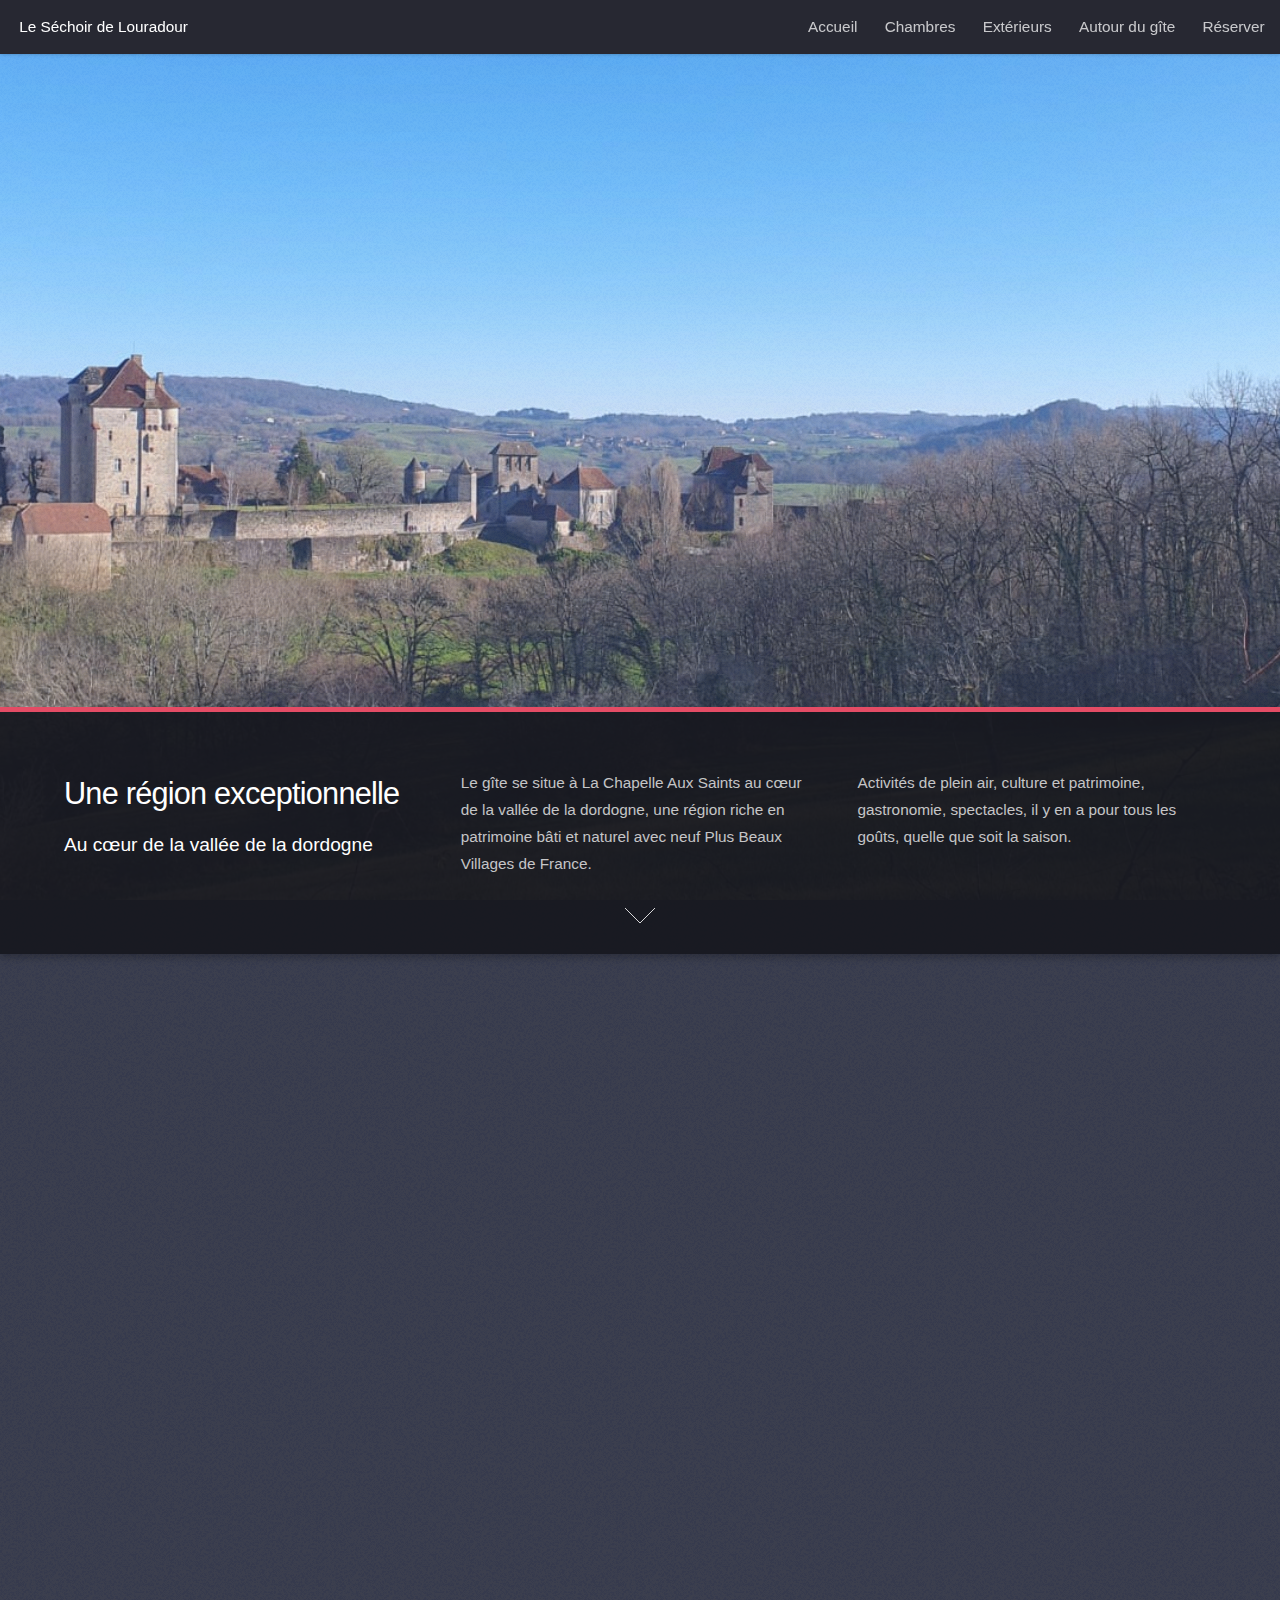
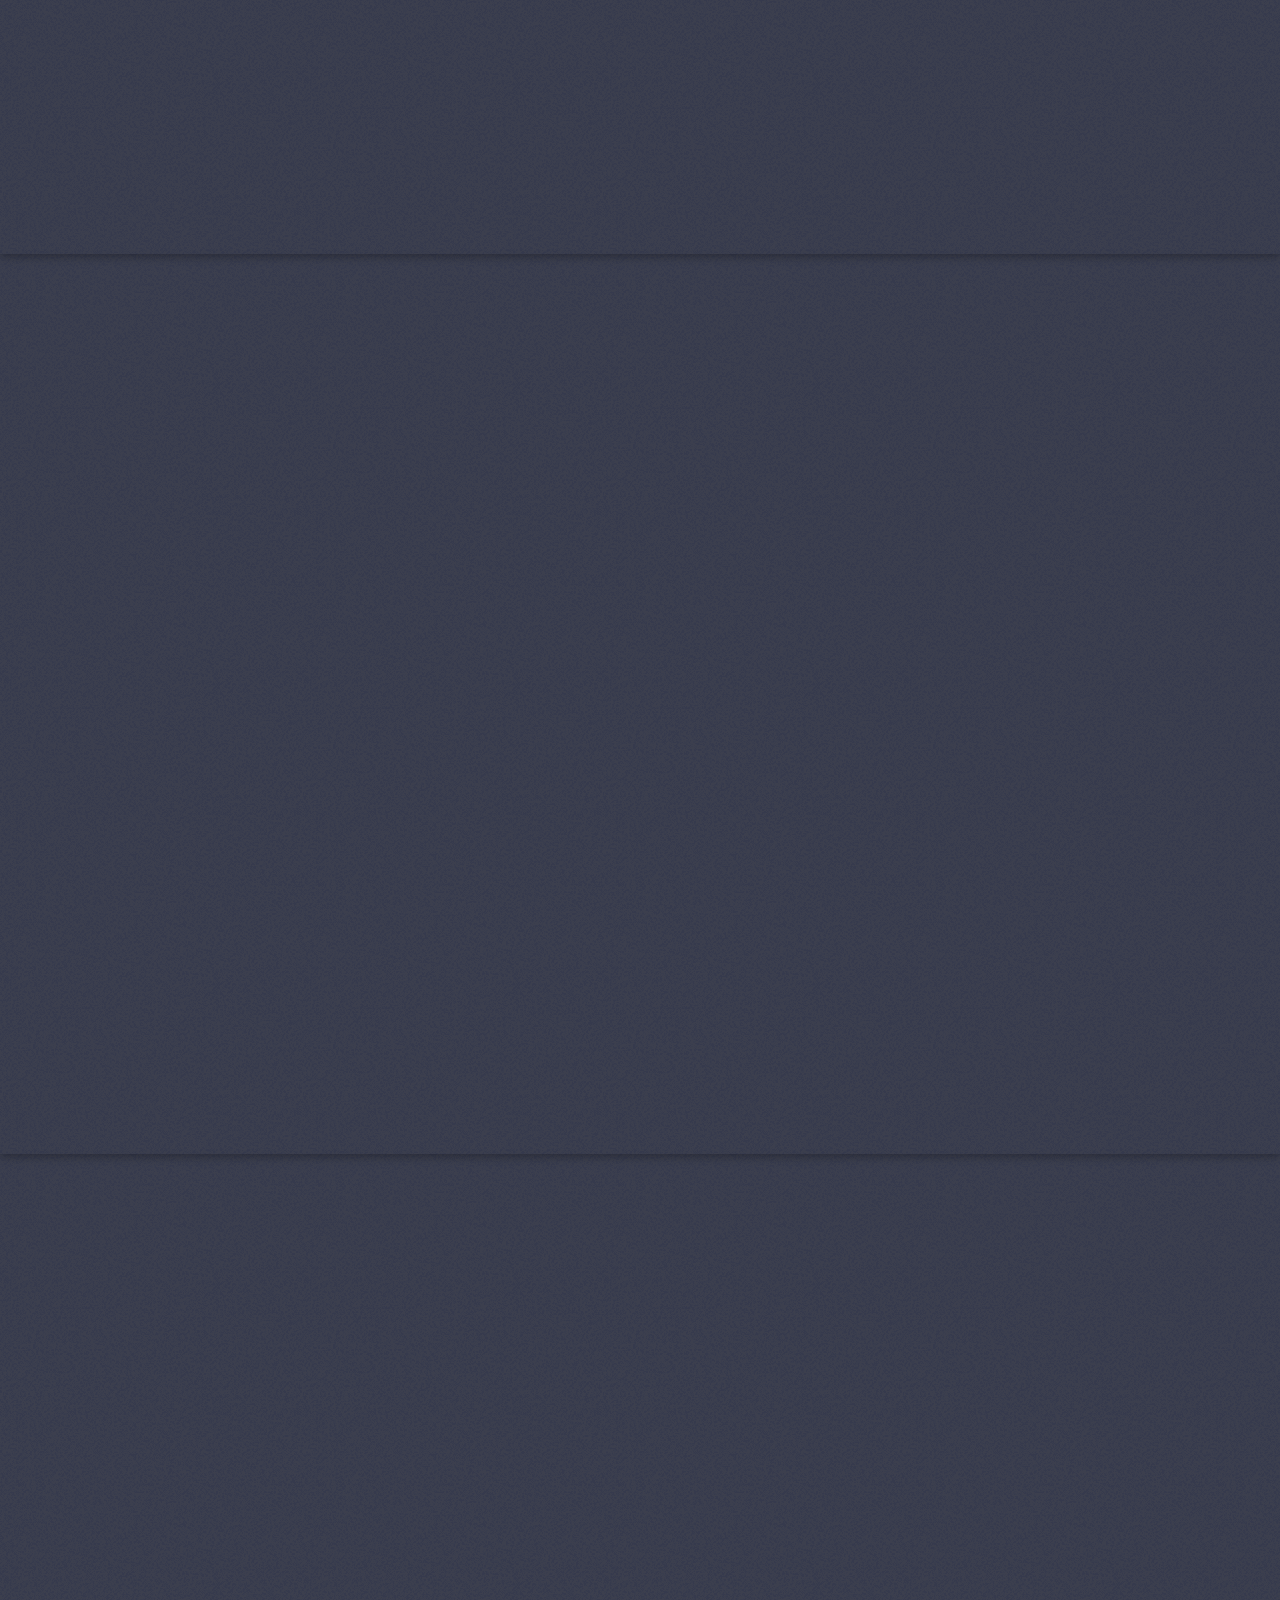
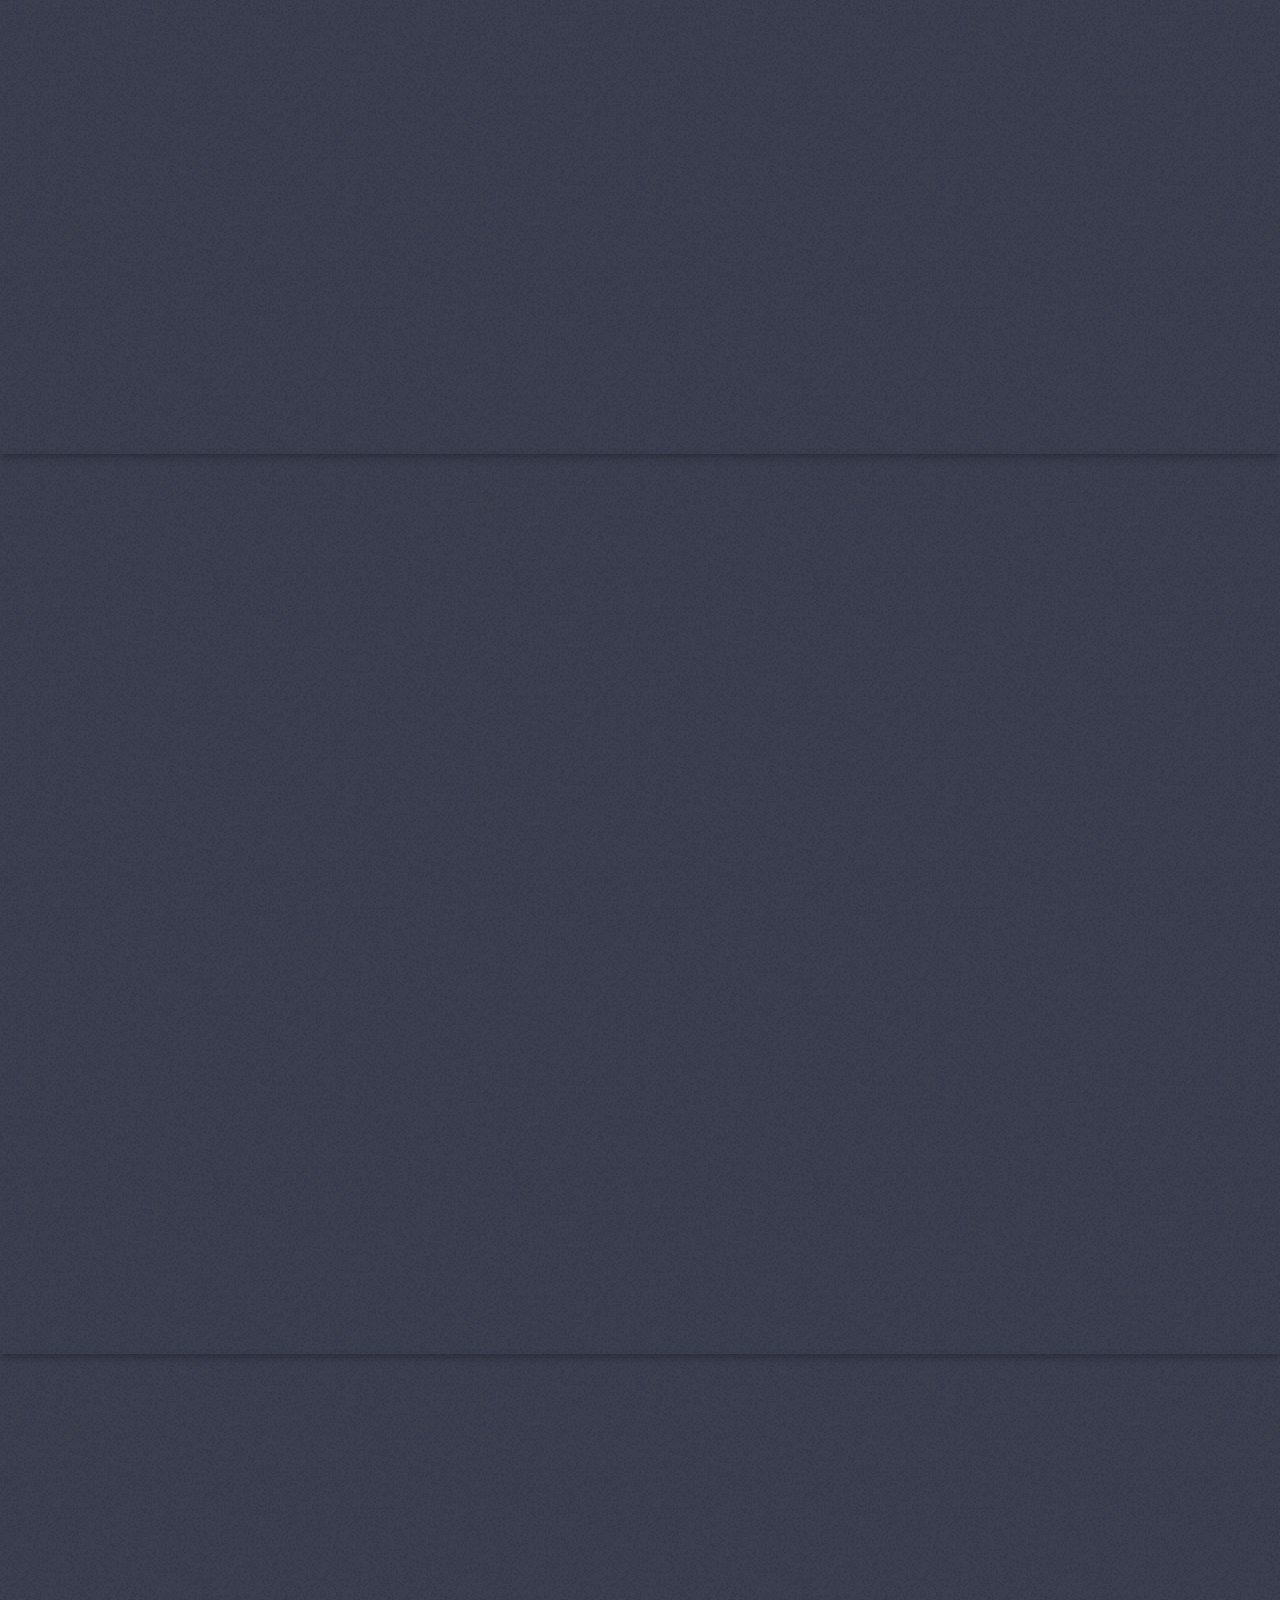
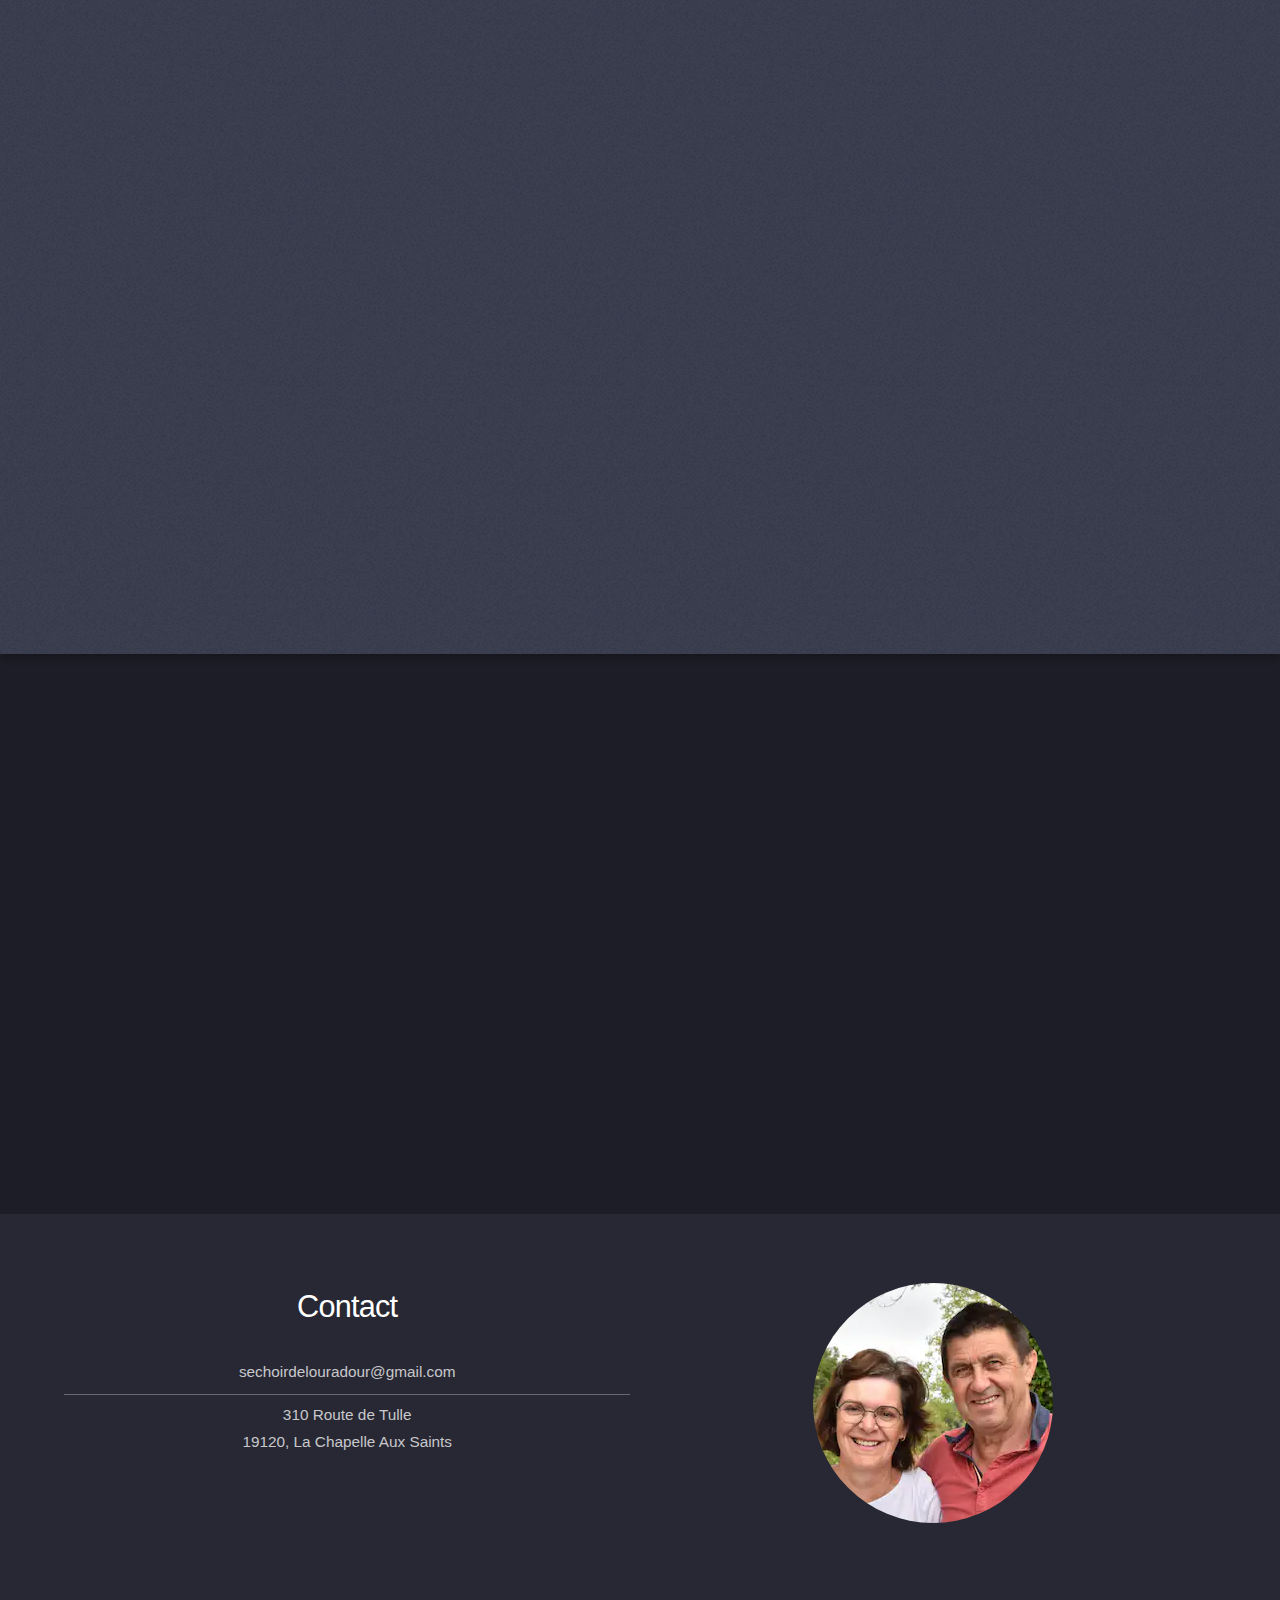
==== commit f97cf721: "lien accueil" ====
--- a/alentours.html
+++ b/alentours.html
@@ -20,7 +20,7 @@
 					<h1 id="logo"><a href="index.html">Le Séchoir de Louradour</a></h1>
 					<nav id="nav">
 						<ul>
-							<li><a href="index.html">Home</a></li>
+							<li><a href="index.html">Accueil</a></li>
 							<li><a href="chambres.html">Chambres</a></li>
 							<li><a href="exterieurs.html">Extérieurs</a></li>
 							<li><a href="alentours.html">Autour du gîte</a></li>
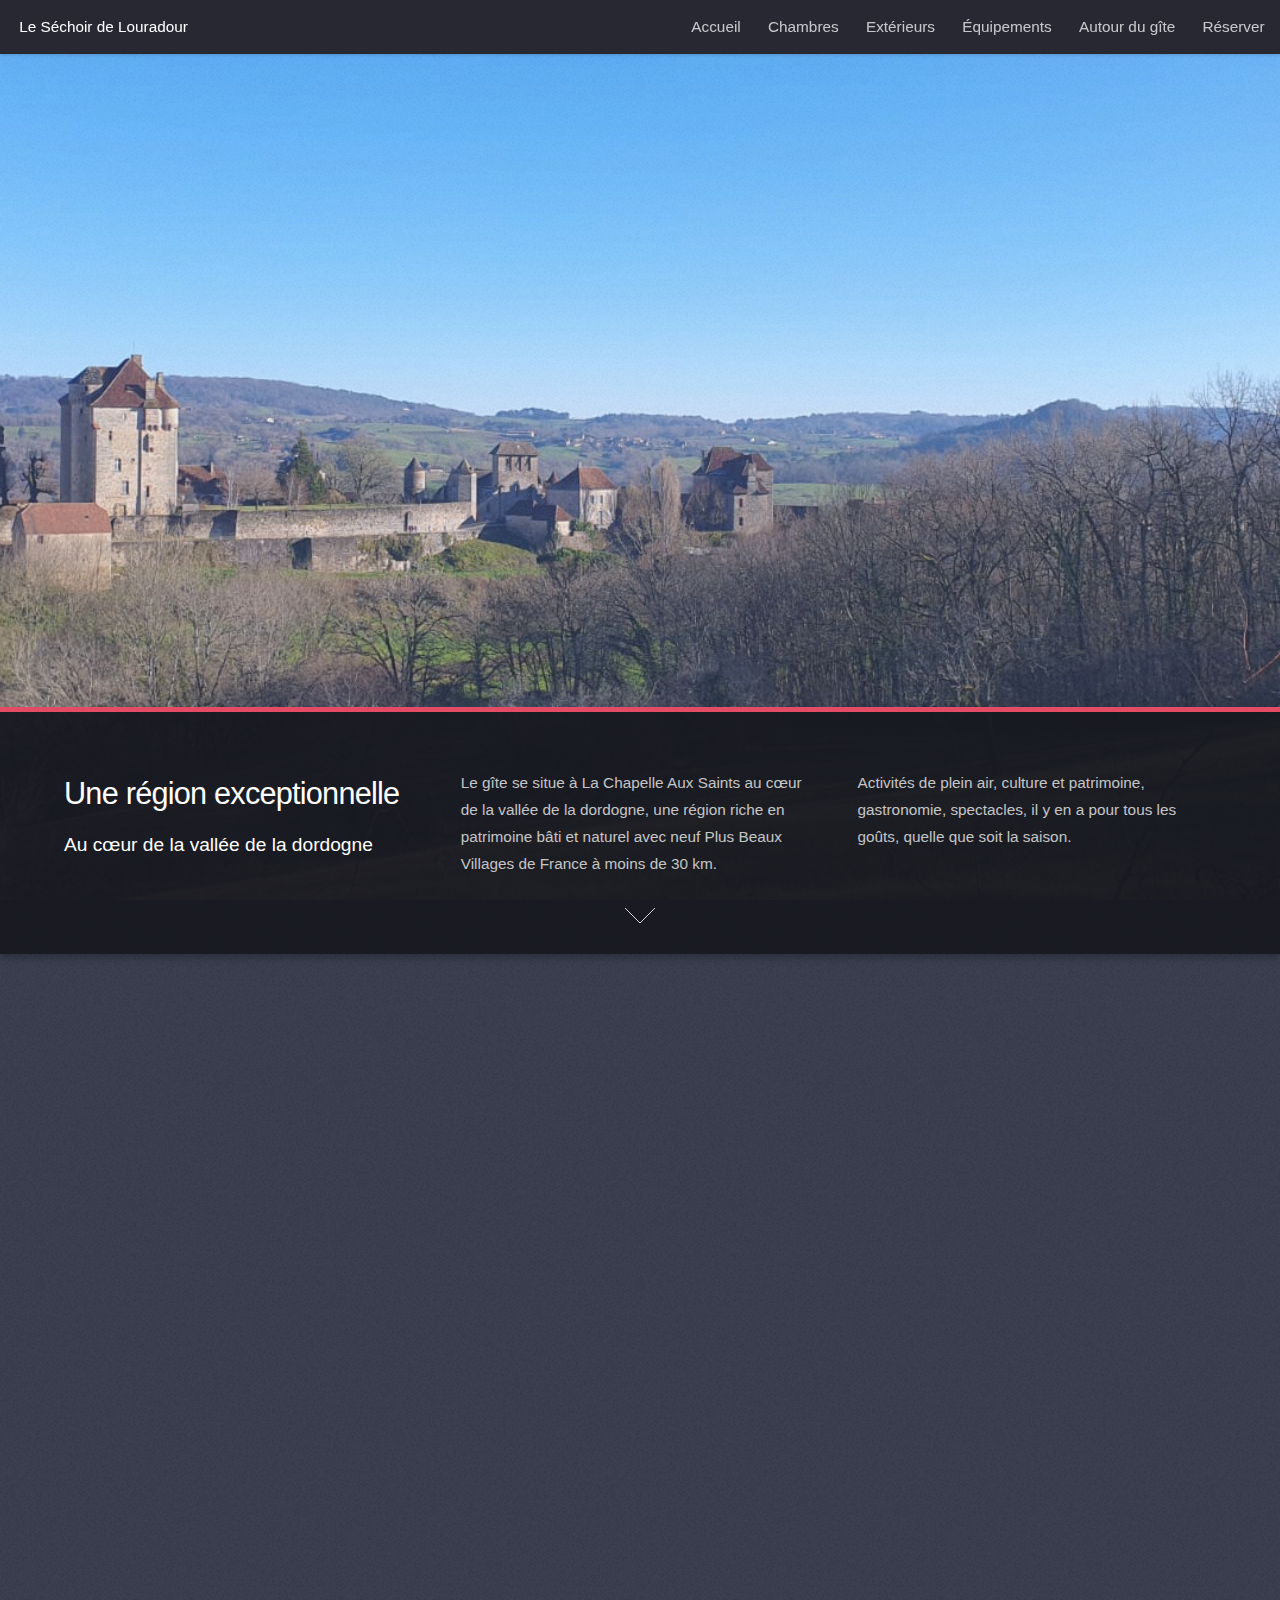
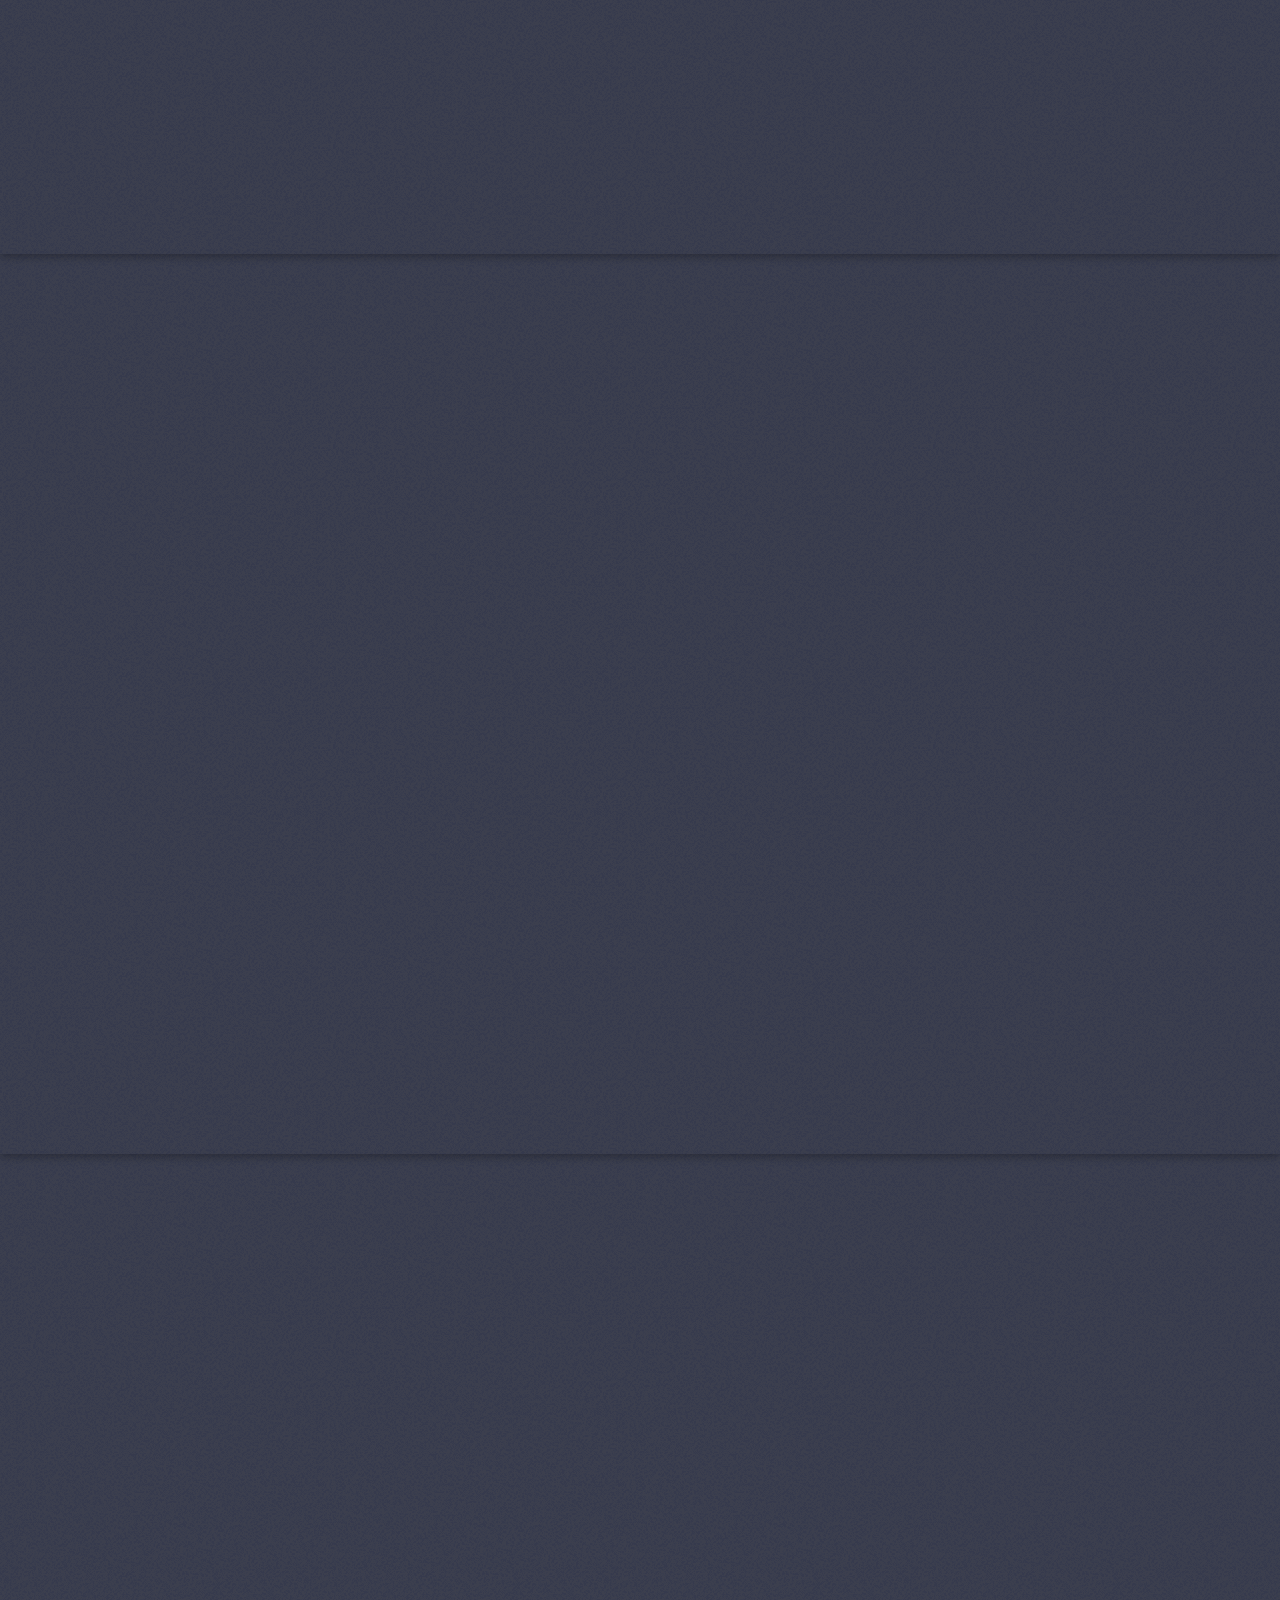
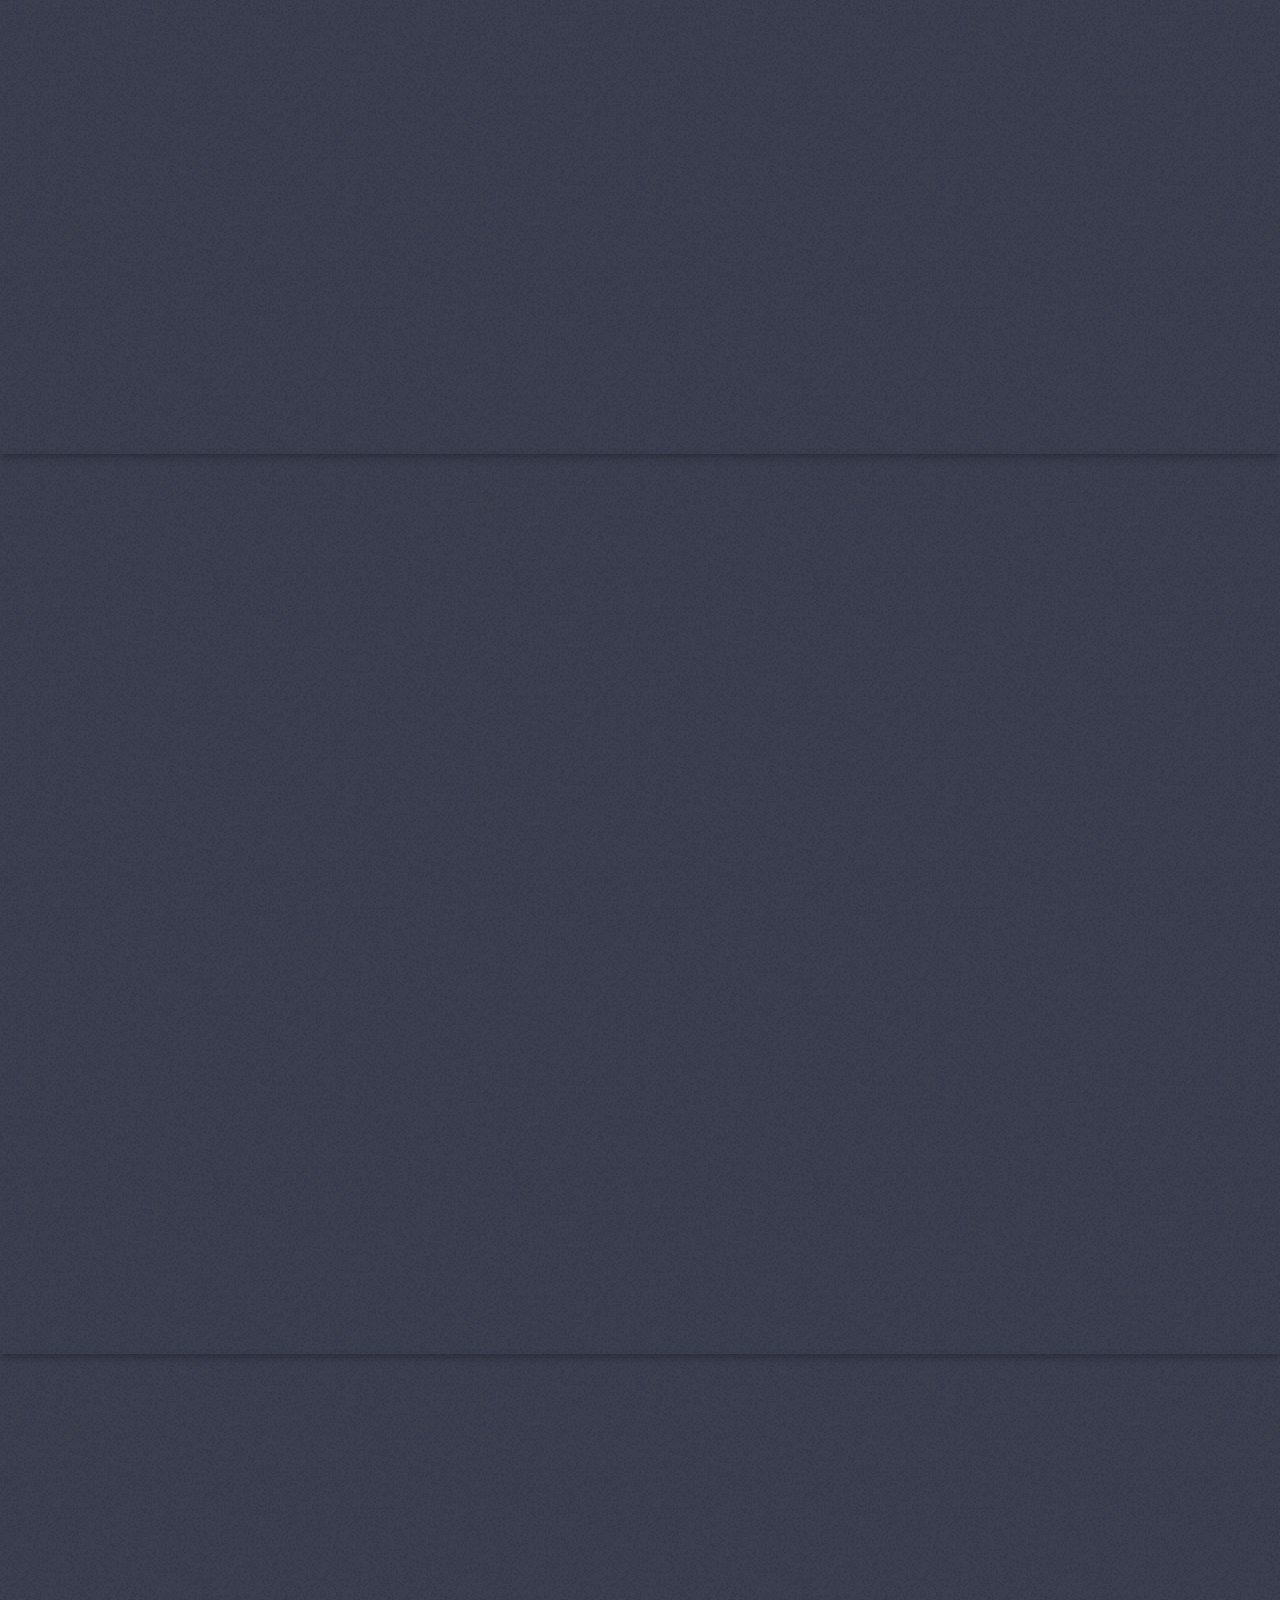
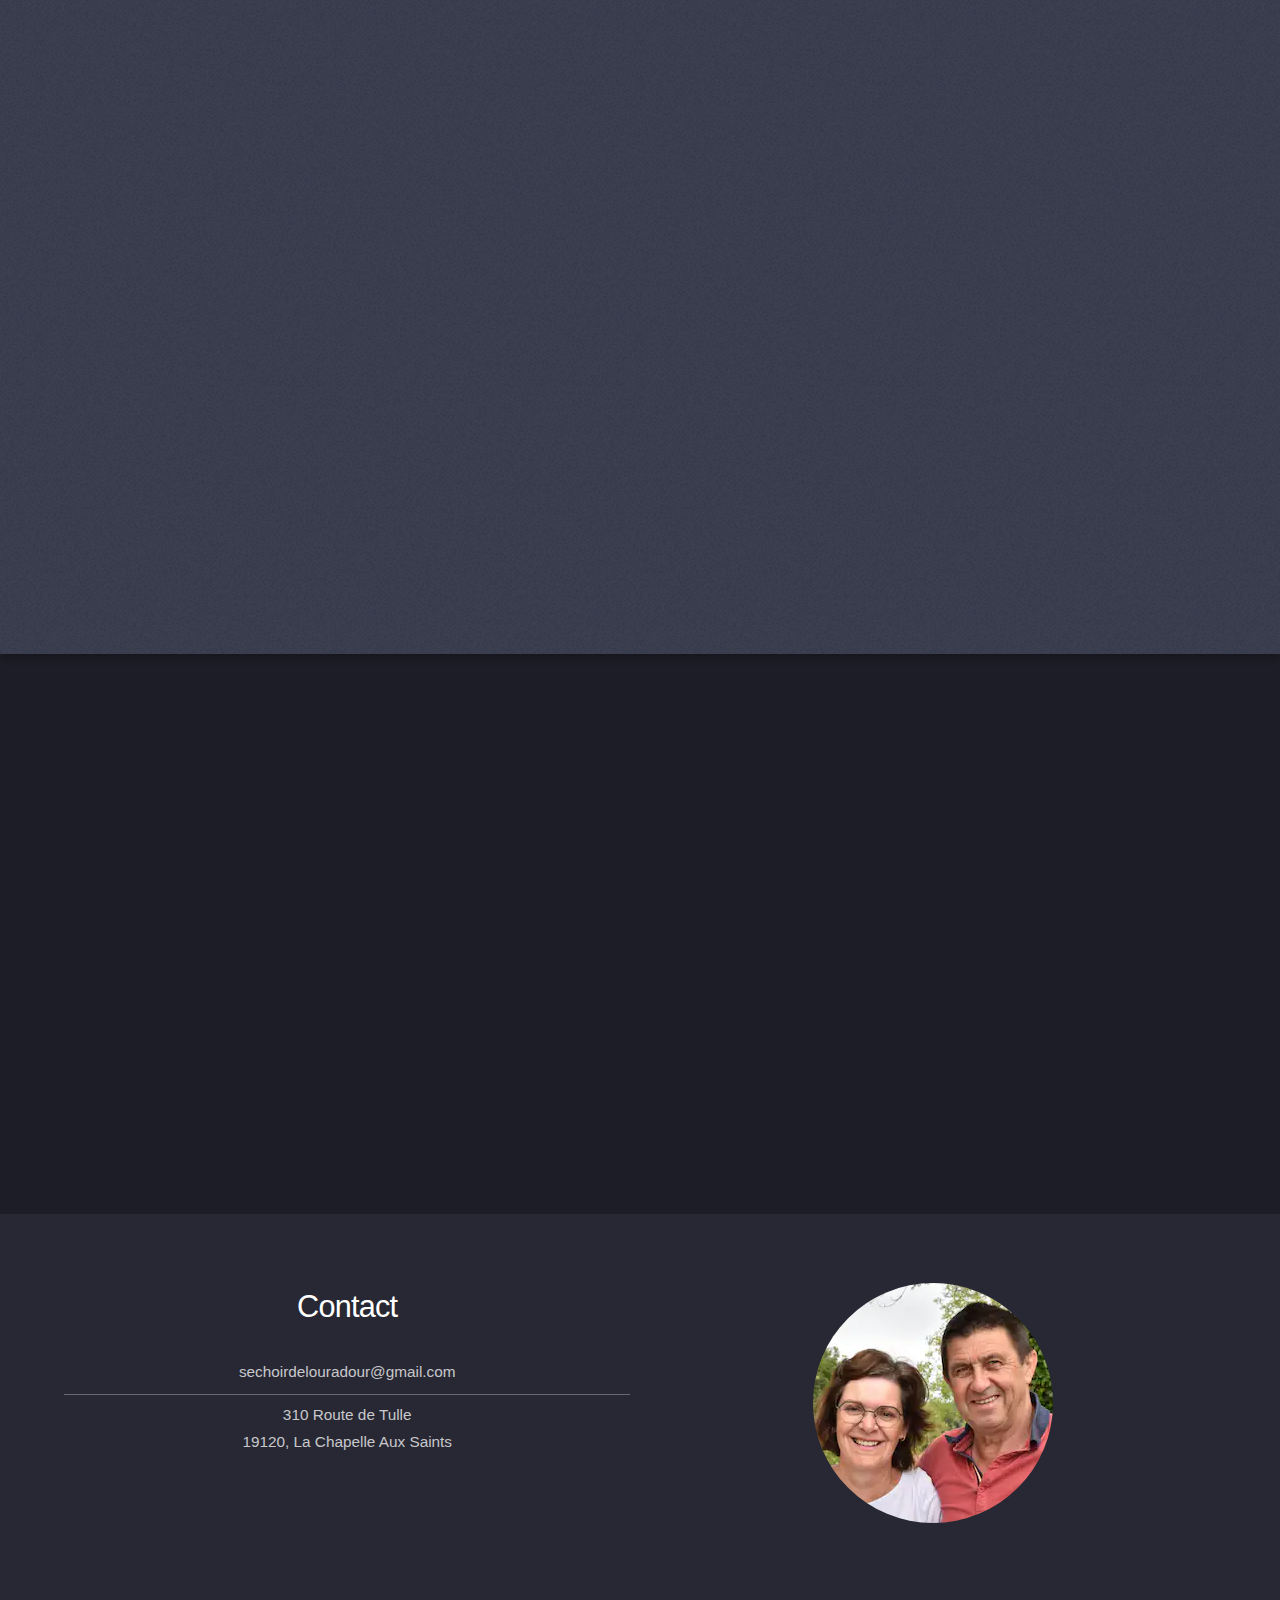
==== commit b7686546: "correction textes" ====
--- a/alentours.html
+++ b/alentours.html
@@ -23,6 +23,7 @@
 							<li><a href="index.html">Accueil</a></li>
 							<li><a href="chambres.html">Chambres</a></li>
 							<li><a href="exterieurs.html">Extérieurs</a></li>
+							<li><a href="equipements.html">Équipements</a></li>
 							<li><a href="alentours.html">Autour du gîte</a></li>
 							<li><a href="demande_reservation.html">Réserver</a></li>
 						</ul>
@@ -53,7 +54,9 @@
 									</header>
 								</div>
 								<div class="col-4 col-12-medium">
-									<p>Le gîte se situe à La Chapelle Aux Saints au cœur de la vallée de la dordogne, une région riche en patrimoine bâti et naturel avec neuf Plus Beaux Villages de France.
+									<p>Le gîte se situe à La Chapelle Aux Saints au cœur de la vallée de la dordogne,
+										une région riche en patrimoine bâti et naturel avec neuf
+										Plus Beaux Villages de France à moins de 30 km.
 									</p>
 								</div>
 								<div class="col-4 col-12-medium">
@@ -116,7 +119,7 @@
 							<h2>Les grottes et les gouffres</h2>
 							<p>Venez découvrir la richesse de nos souterrains !</p>
 						</header>
-						<p>Le causse calcaire offre des grottes aux concrétions extraordinnaires.<br/>
+						<p>Le causse calcaire offre des grottes aux concrétions extraordinaires.<br/>
 						L'incroyable gouffre de Padirac à 14 km, le gouffre de la Fage à 18 km, les grottes de Lacave à 28 km, les grottes de Presque à 23 km.
 						</p>
 					</div>
@@ -128,9 +131,9 @@
 					<div class="content">
 						<header>
 							<h2>Randonnées</h2>
-							<p>À pieds ou à vélo</p>
-						</header>
-						<p>De nombreuses ballades et randonnées à la découverte de la biodiversité et du patrimoine local sont proposées par l'office de tourisme vallée de la Dordogne, à pied comme à vélo.
+							<p>À pied ou à vélo</p>
+						</header>
+						<p>De nombreuses balades et randonnées à la découverte de la biodiversité et du patrimoine local sont proposées par l'office de tourisme vallée de la Dordogne, à pied comme à vélo.
 						</p>
 						<ul class="actions">
 							<li><a href="https://www.vallee-dordogne.com/la-vallee-de-la-dordogne/activites/balades-et-randonnees" class="button">En savoir plus</a></li>
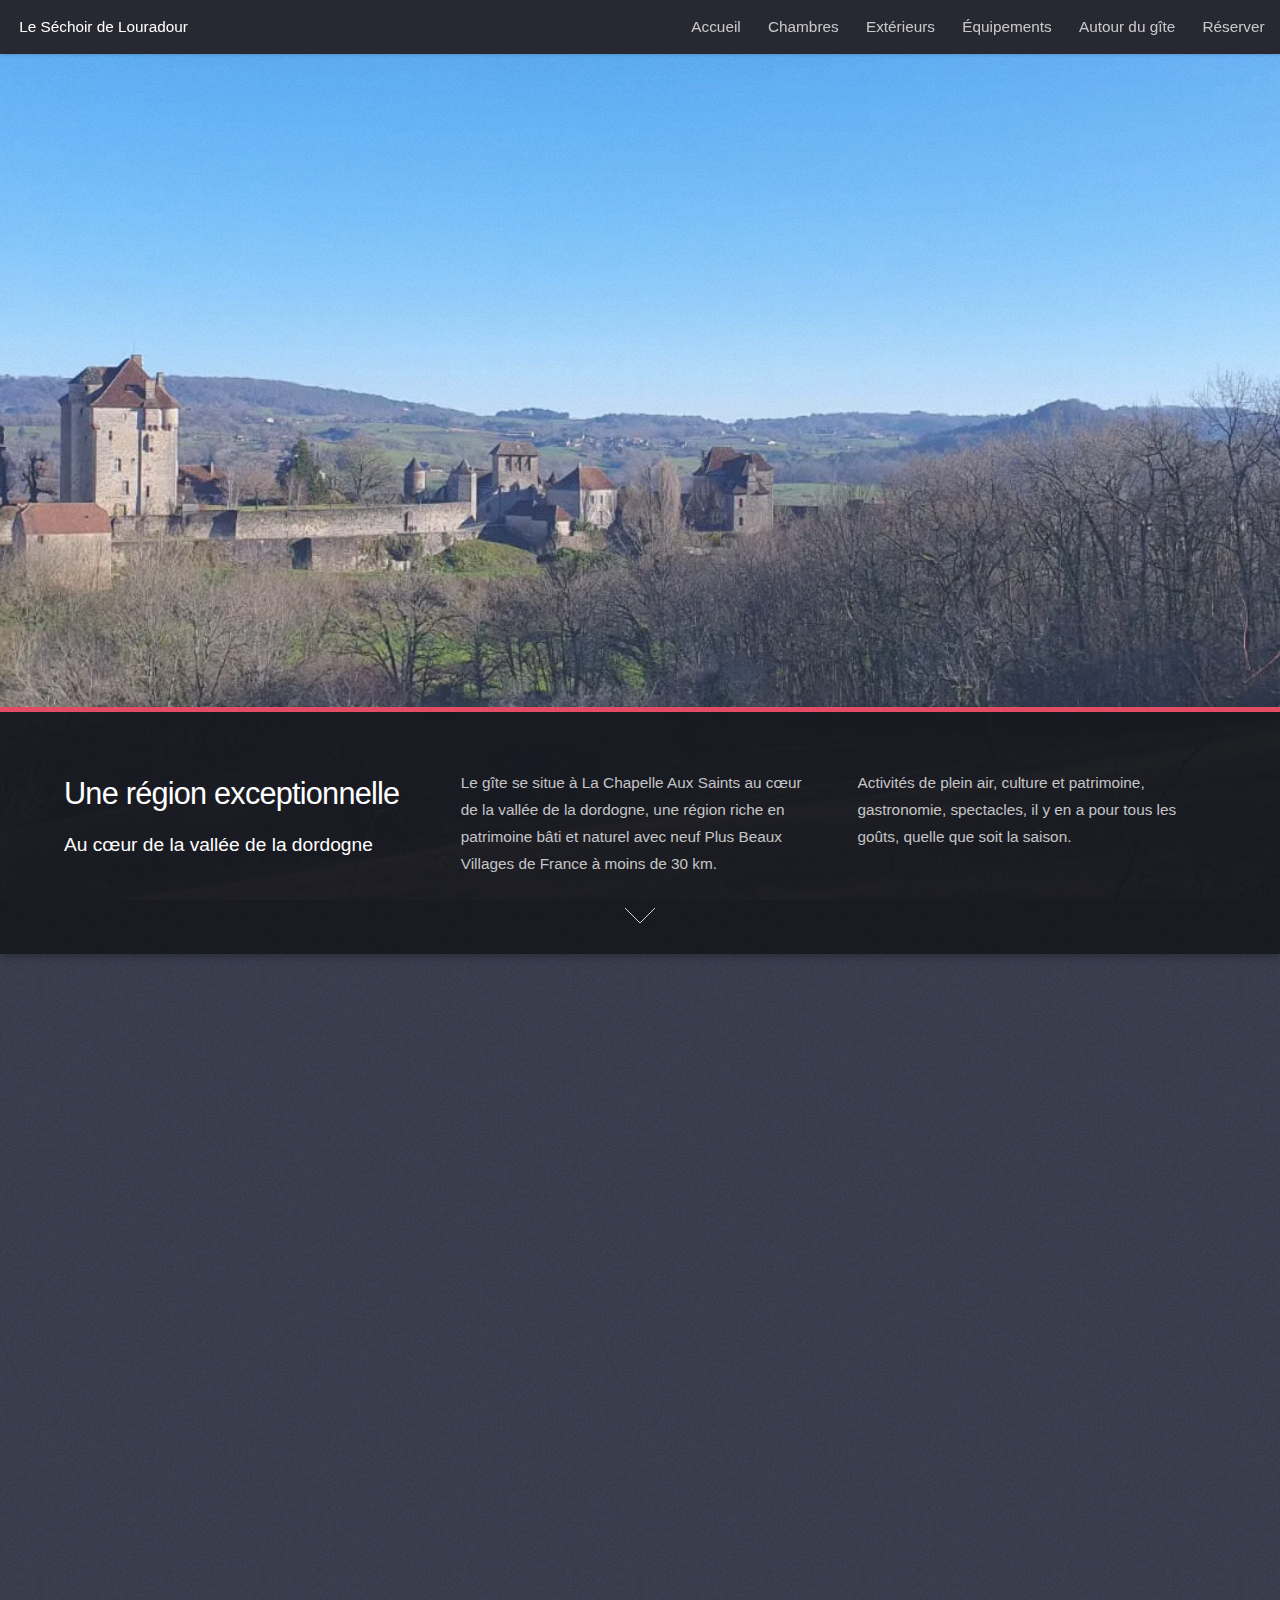
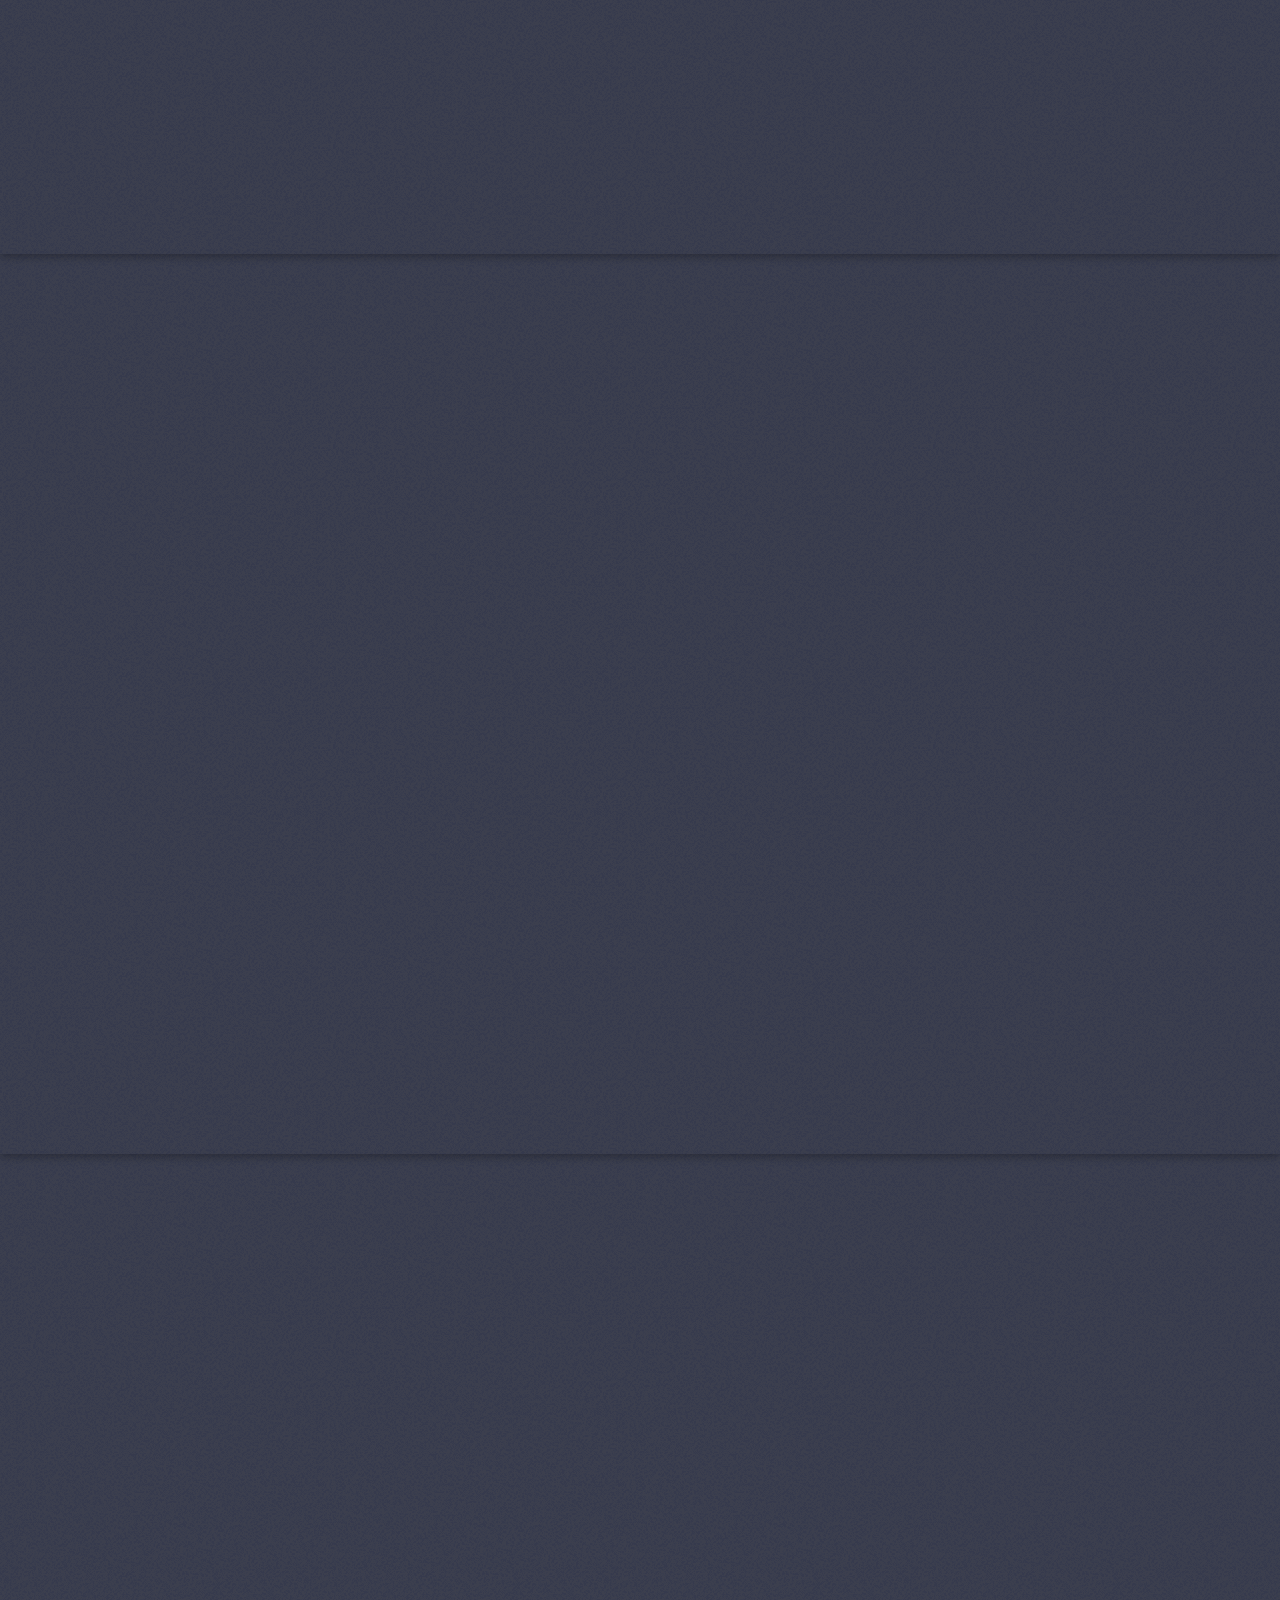
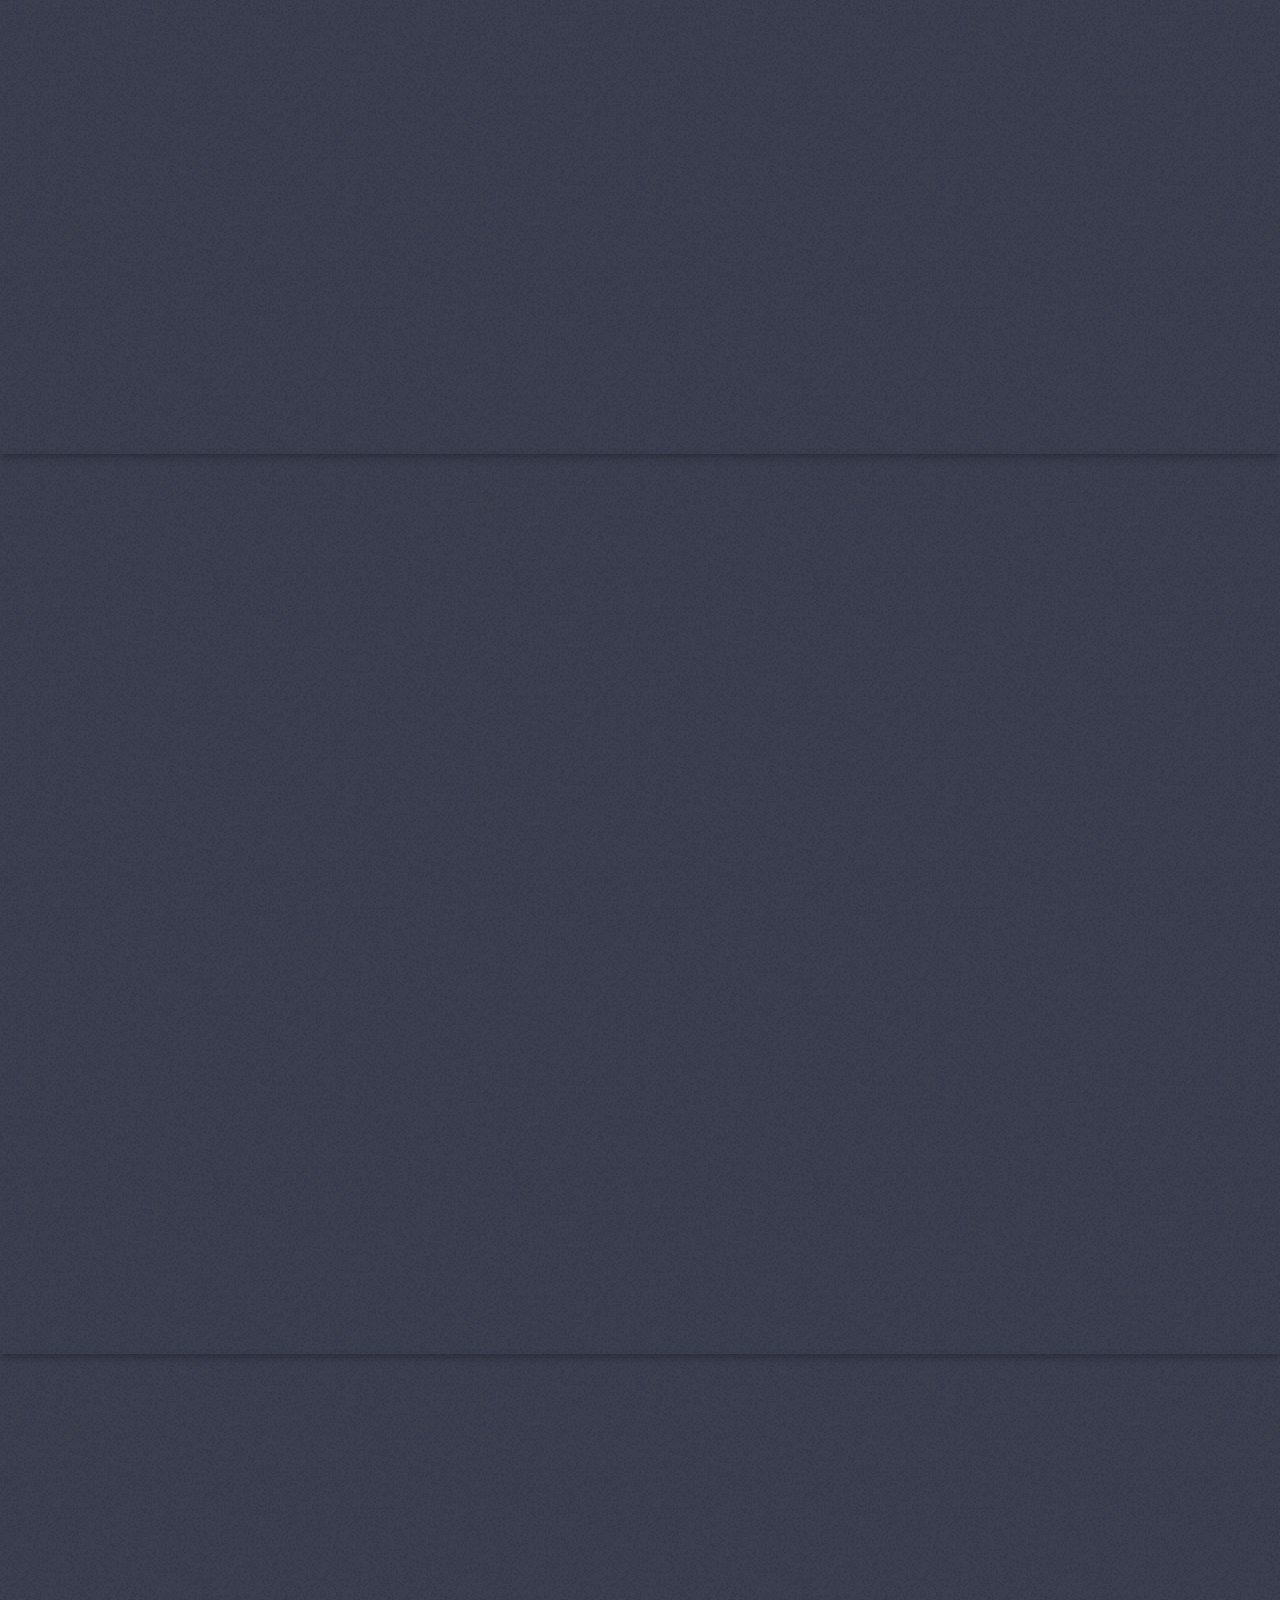
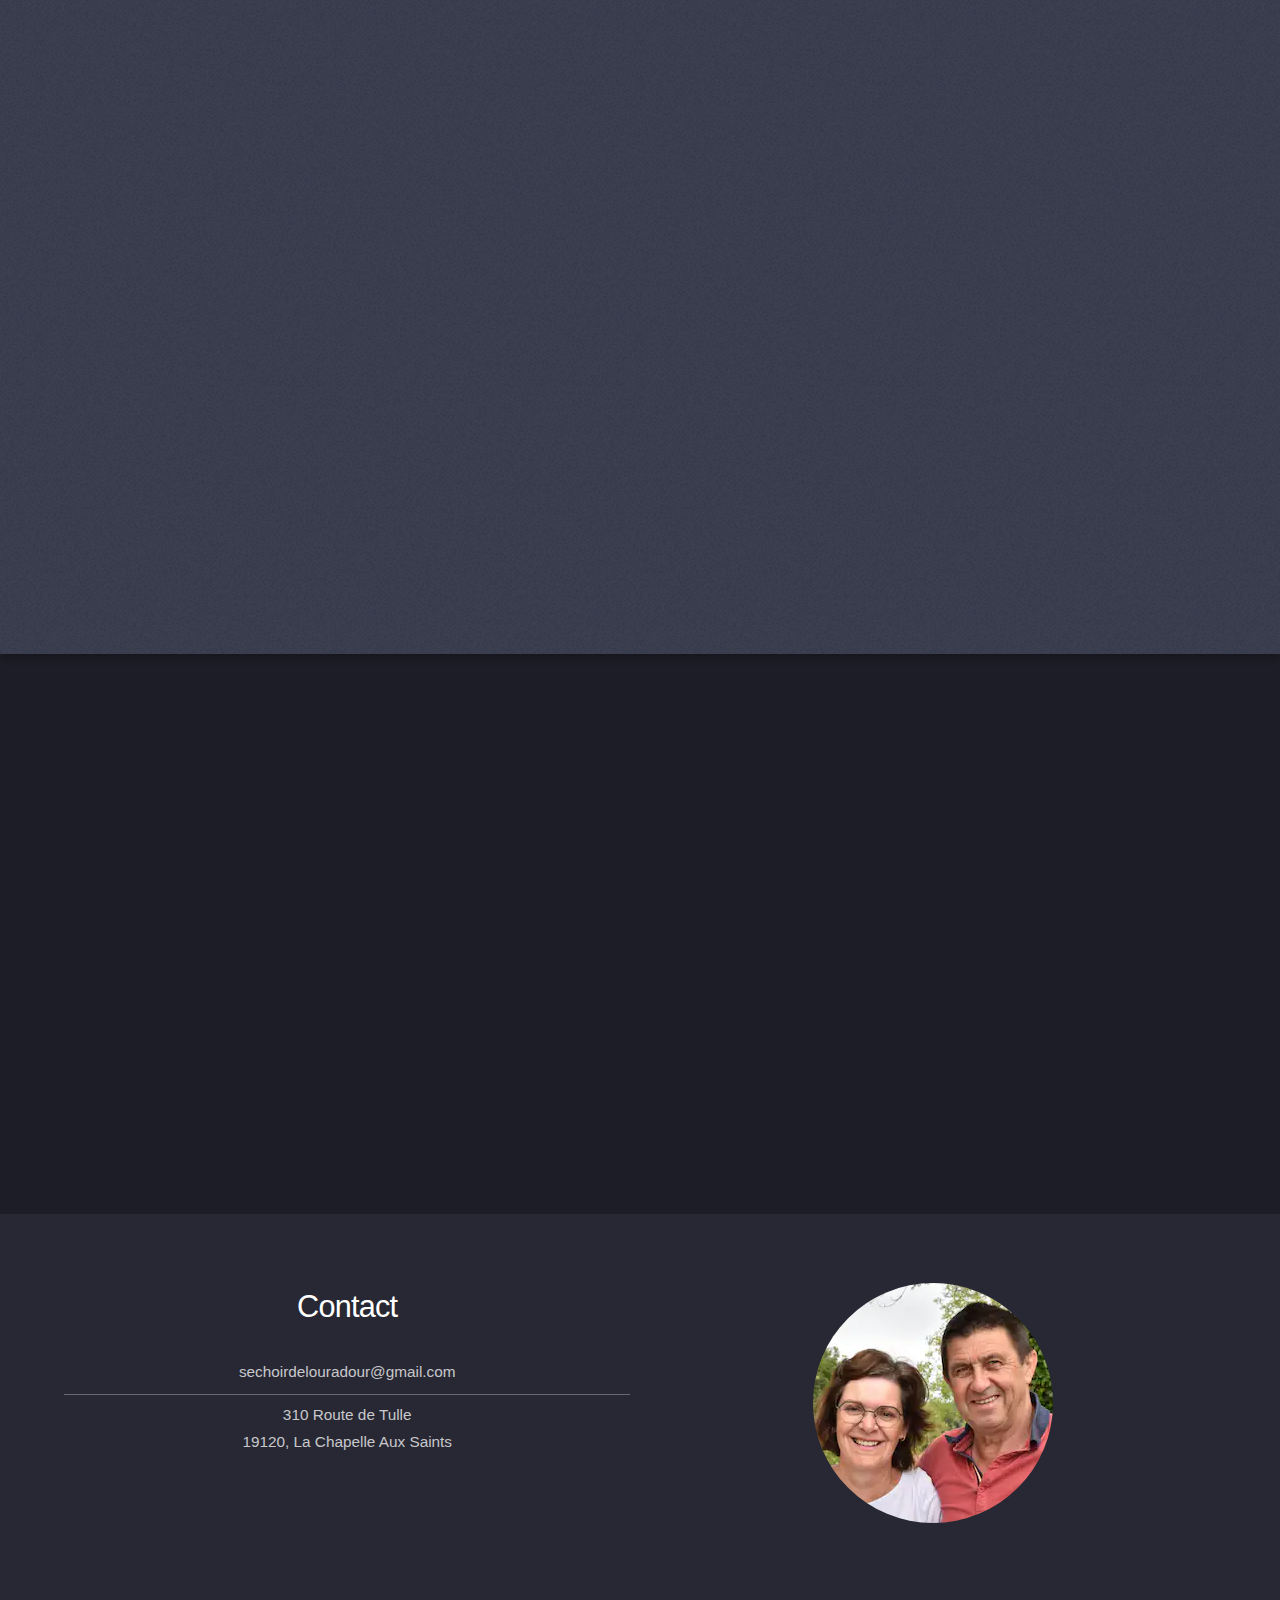
==== commit 4cbedf18: "images webp" ====
--- a/alentours.html
+++ b/alentours.html
@@ -43,7 +43,7 @@
 				</section-->
 
 				<section id="exterieurs" class="spotlight style1 bottom">
-					<span class="image fit main"><img src="images/alentours/curemonte.jpg" alt="" /></span>
+					<span class="image fit main"><img src="images/alentours/curemonte.webp" alt="" /></span>
 					<div class="content">
 						<div class="container">
 							<div class="row">
@@ -74,7 +74,7 @@
 
 				<!-- villages -->
 				<section id="villages" class="spotlight style3 right">
-					<span class="image fit main bottom"><img src="images/alentours/collonges.jpg" alt="" /></span>
+					<span class="image fit main bottom"><img src="images/alentours/collonges.webp" alt="" /></span>
 					<div class="content">
 						<header>
 							<h2>les Plus Beaux Villages de France</h2>
@@ -99,7 +99,7 @@
 
 
 				<section id="aquatique" class="spotlight style2 left">
-					<span class="image fit main"><img src="images/alentours/canoe.jpg" alt="" /></span>
+					<span class="image fit main"><img src="images/alentours/canoe.webp" alt="" /></span>
 					<div class="content">
 						<header>
 							<h2>Les activités aquatiques</h2>
@@ -113,7 +113,7 @@
 
 
 				<section id="gouffres" class="spotlight style3 right">
-					<span class="image fit main"><img src="images/alentours/padirac.jpg" alt="https://commons.wikimedia.org/wiki/File:Dans_le_Gouffre_de_Padirac_2.jpg?uselang=fr" /></span>
+					<span class="image fit main"><img src="images/alentours/padirac.webp" alt="https://commons.wikimedia.org/wiki/File:Dans_le_Gouffre_de_Padirac_2.jpg?uselang=fr" /></span>
 					<div class="content">
 						<header>
 							<h2>Les grottes et les gouffres</h2>
@@ -127,7 +127,7 @@
 				</section>
 
 				<section id="randonnees" class="spotlight style2 left">
-					<span class="image fit main"><img src="images/alentours/rando.jpg" alt="" /></span>
+					<span class="image fit main"><img src="images/alentours/rando.webp" alt="" /></span>
 					<div class="content">
 						<header>
 							<h2>Randonnées</h2>
@@ -143,7 +143,7 @@
 				</section>
 
 				<section id="prehistoire" class="spotlight style3 right">
-					<span class="image fit main"><img src="images/alentours/prehistoire.jpg" alt="" /></span>
+					<span class="image fit main"><img src="images/alentours/prehistoire.webp" alt="" /></span>
 					<div class="content">
 						<header>
 							<h2>La préhistoire</h2>
@@ -161,7 +161,7 @@
 						<header>
 							<h2>Plus d'informations</h2>
 							<p>Vous trouverez plus de détails sur le site Vallée de la Dordogne.</p>
-							<a href="https://www.vallee-dordogne.com/" class="icon"><span class="image"><img src="images/alentours/logo_vd.png" alt="" /></span></a>
+							<a href="https://www.vallee-dordogne.com/" class="icon"><span class="image"><img src="images/alentours/logo_vd.webp" alt="" /></span></a>
 						</header>
 					</div>
 				</section>
--- a/assets/css/main.css
+++ b/assets/css/main.css
@@ -4485,7 +4485,7 @@
 	#banner {
 		background-attachment: fixed;
 		background-color: #272833;
-		background-image: url("../../images/banner.jpg");
+		background-image: url("../../images/medium/banner.webp");
 		background-position: center center;
 		background-size: cover;
 		box-shadow: 0 0.25em 0.5em 0 rgba(0, 0, 0, 0.25);
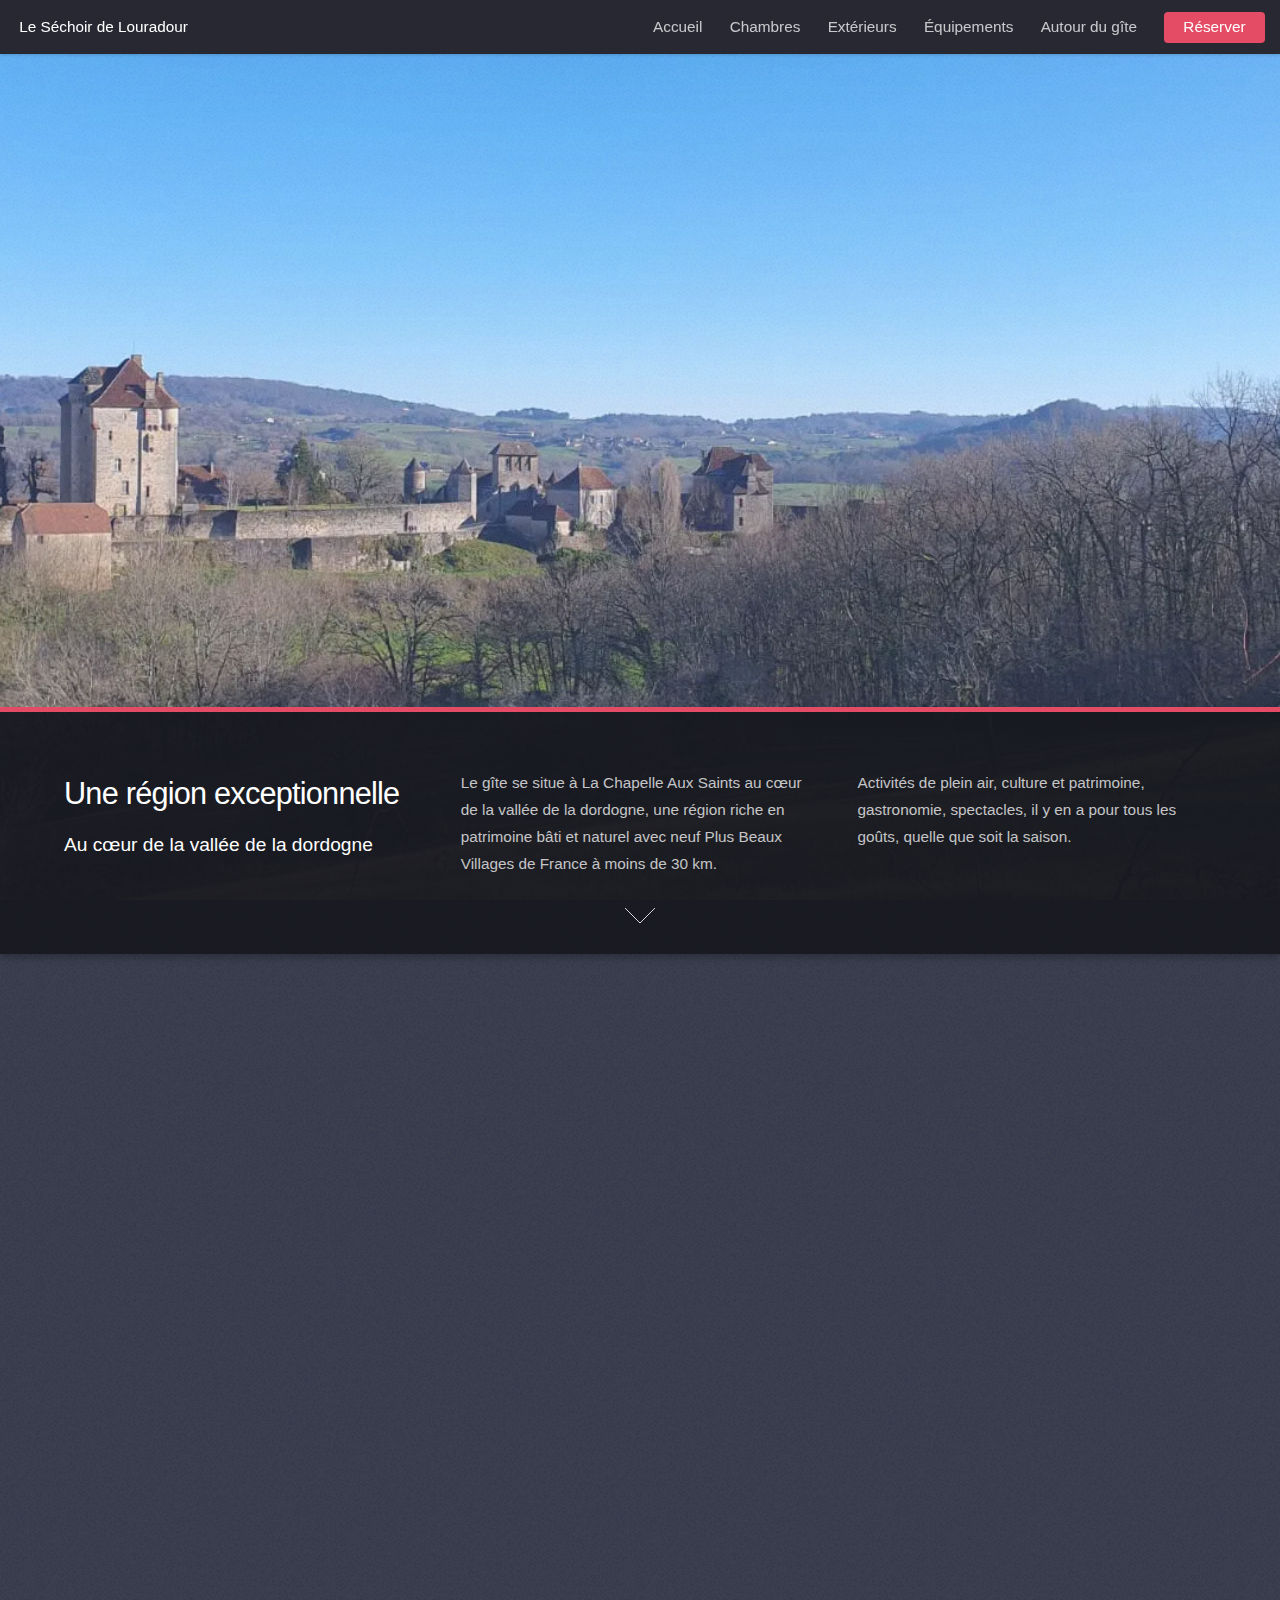
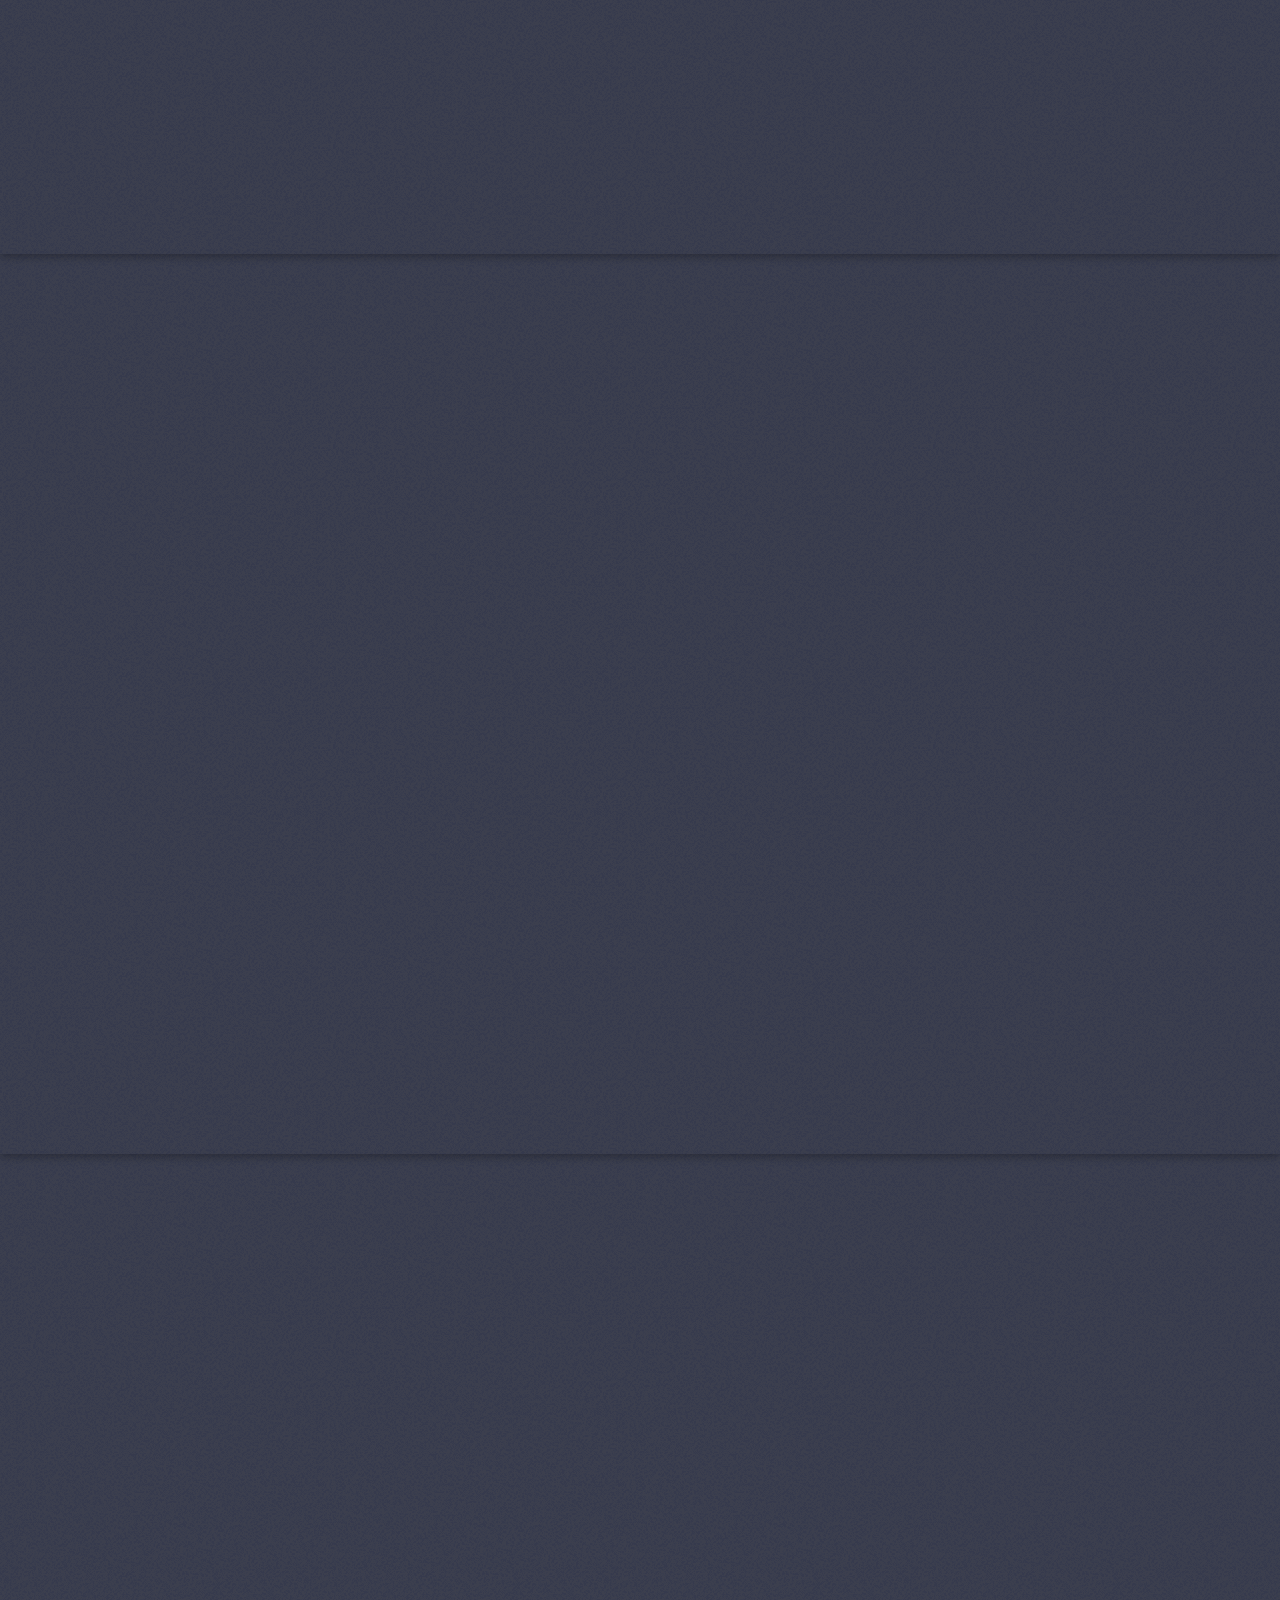
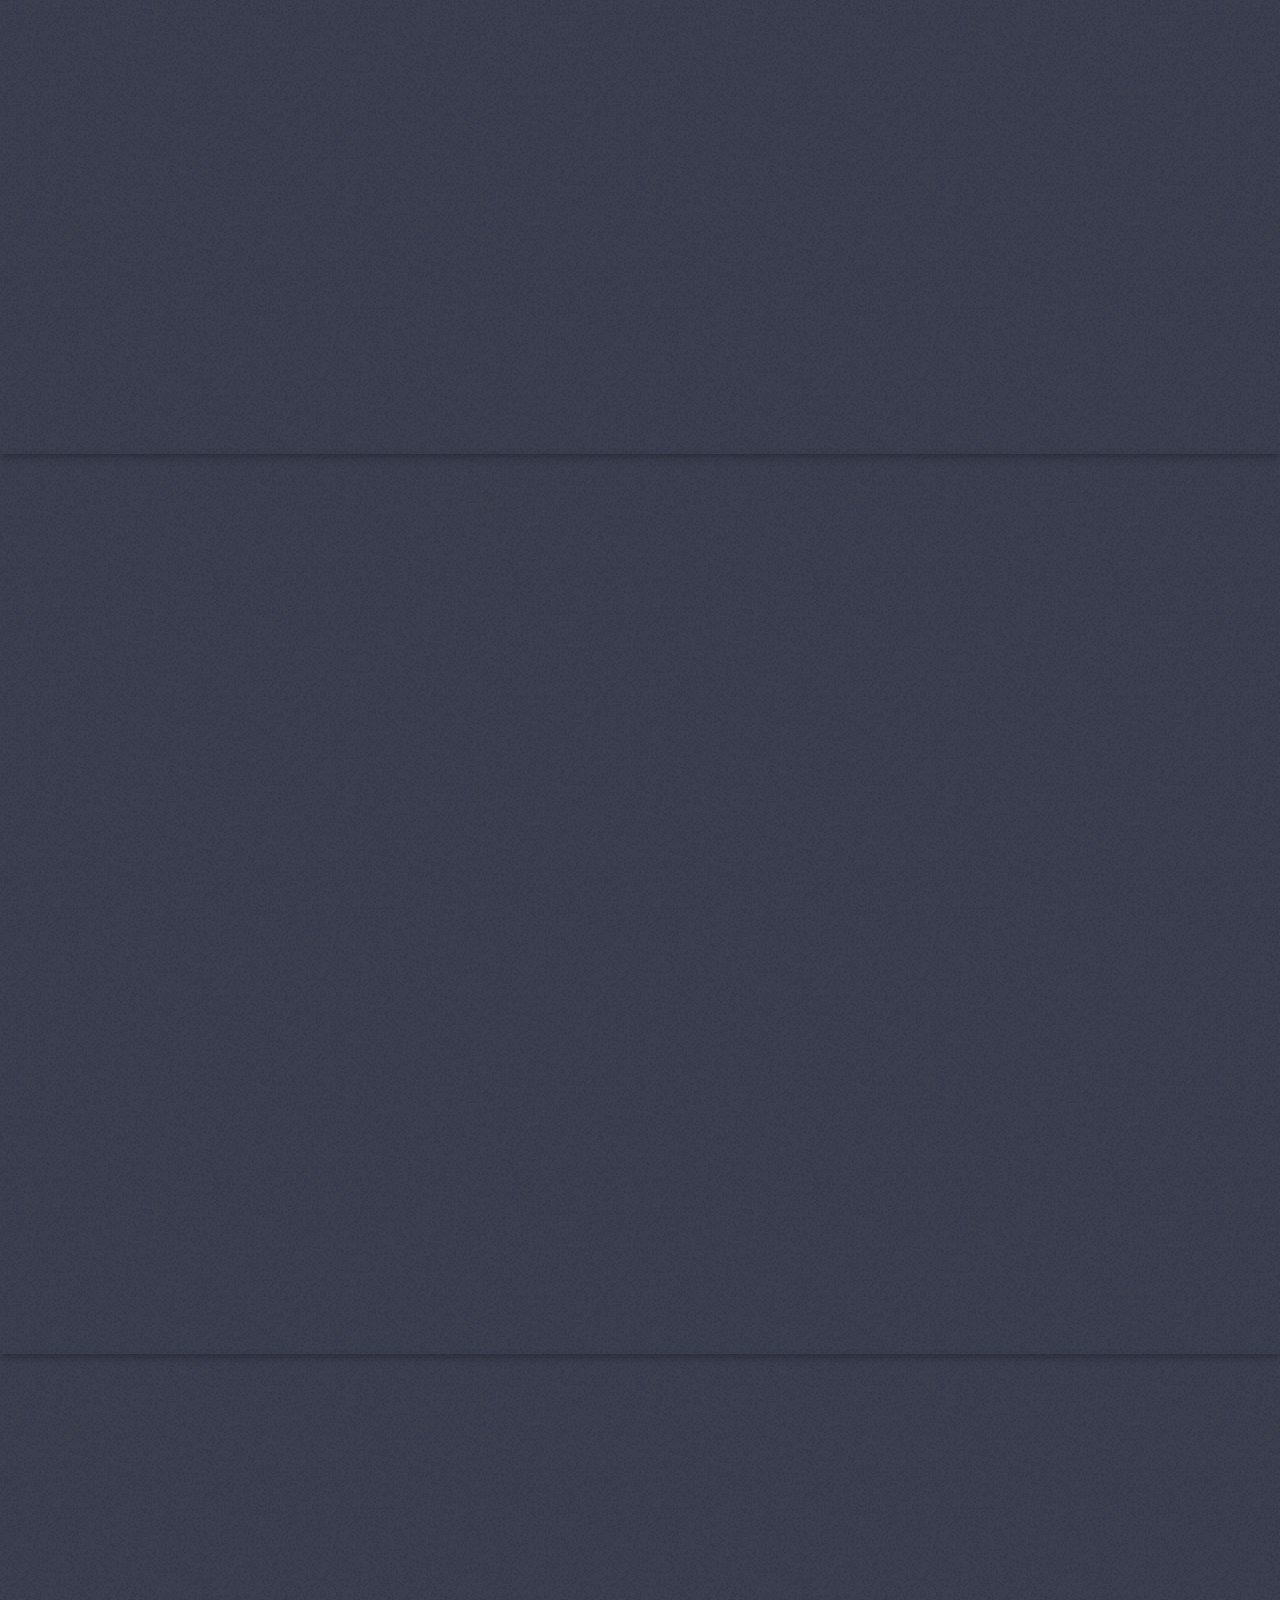
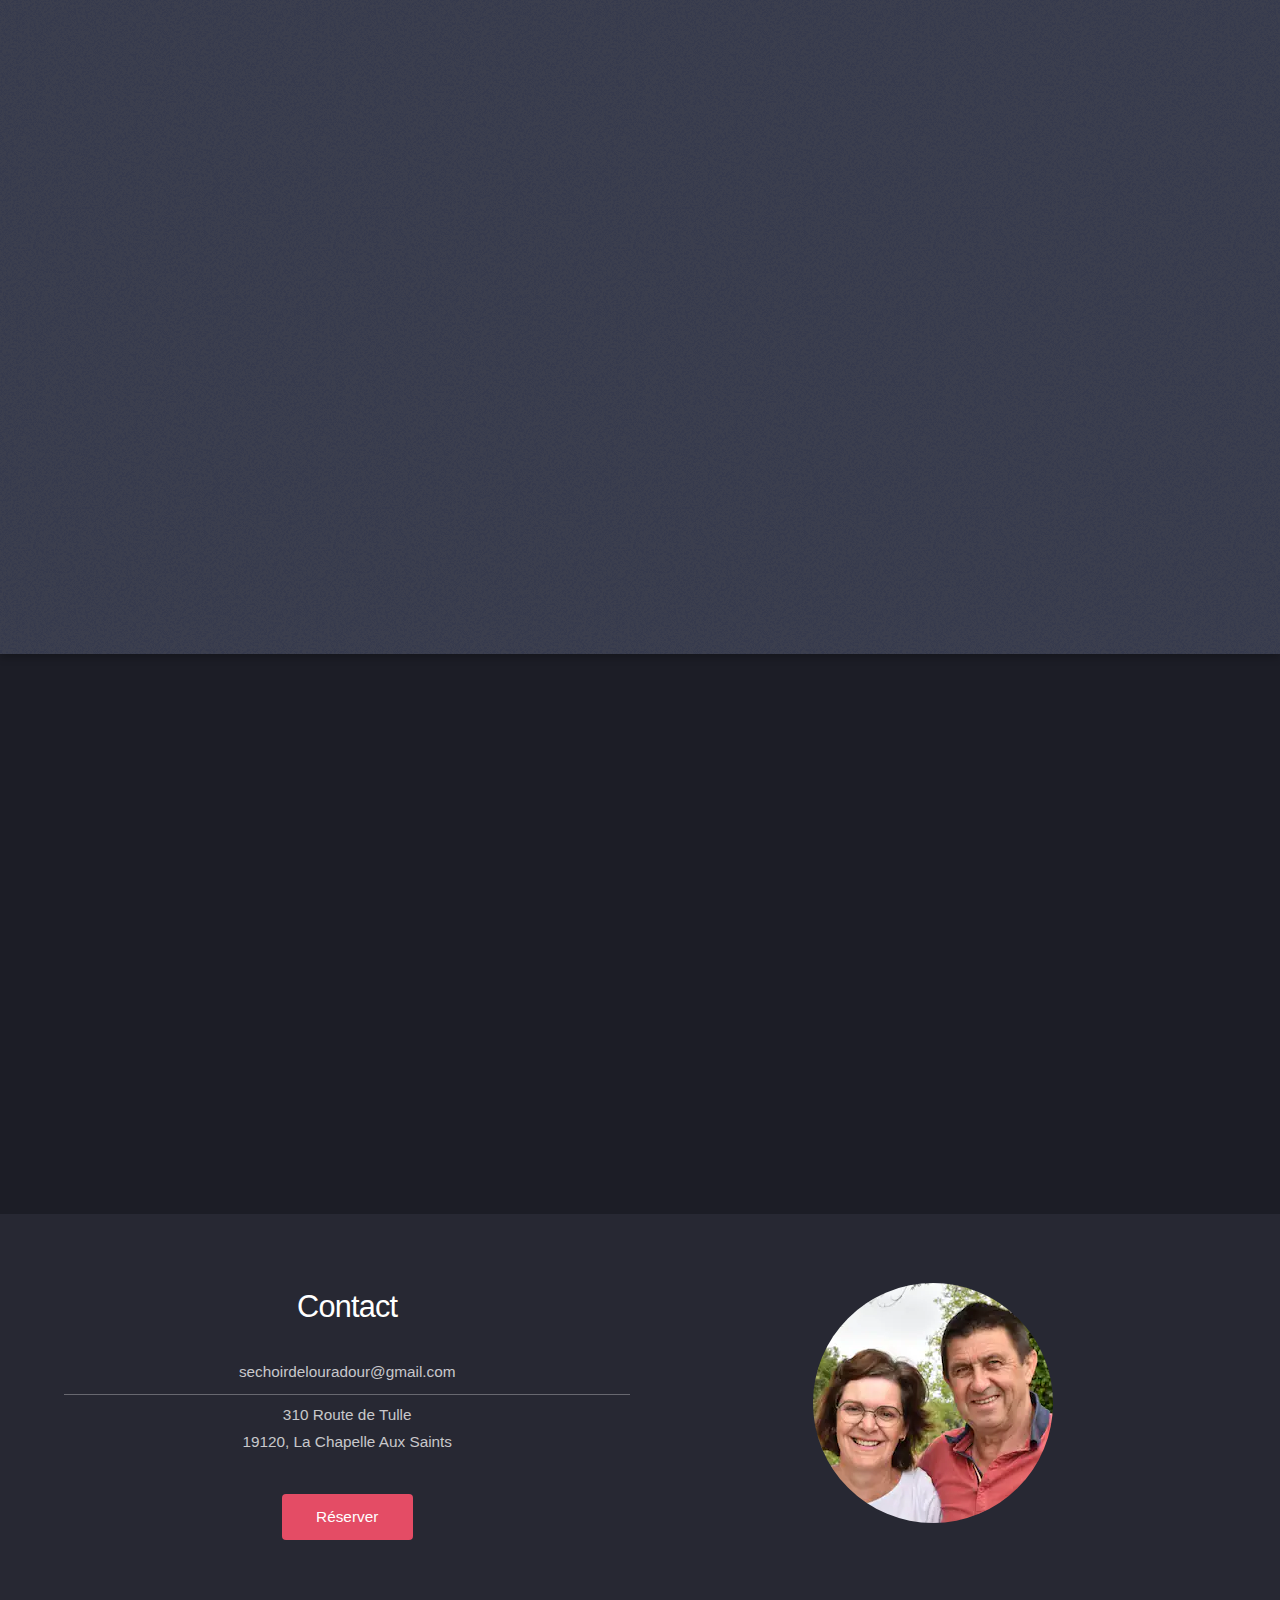
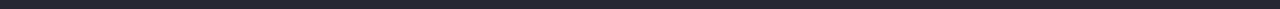
==== commit ce18670e: "bouton resa primary" ====
--- a/alentours.html
+++ b/alentours.html
@@ -25,7 +25,7 @@
 							<li><a href="exterieurs.html">Extérieurs</a></li>
 							<li><a href="equipements.html">Équipements</a></li>
 							<li><a href="alentours.html">Autour du gîte</a></li>
-							<li><a href="demande_reservation.html">Réserver</a></li>
+							<li><a href="demande_reservation.html" class="button primary">Réserver</a></li>
 						</ul>
 					</nav>
 				</header>
@@ -176,6 +176,7 @@
 								<li>sechoirdelouradour@gmail.com</li>
 								<li>310 Route de Tulle<br/>19120, La Chapelle Aux Saints</li>
 							</ul>
+							<a href="demande_reservation.html" class="button primary">Réserver</a>
 						</div>
 						<div class="col-6 col-12-medium">
 							<span class="image round"><img src="images/hotes.webp" alt="" /></span>
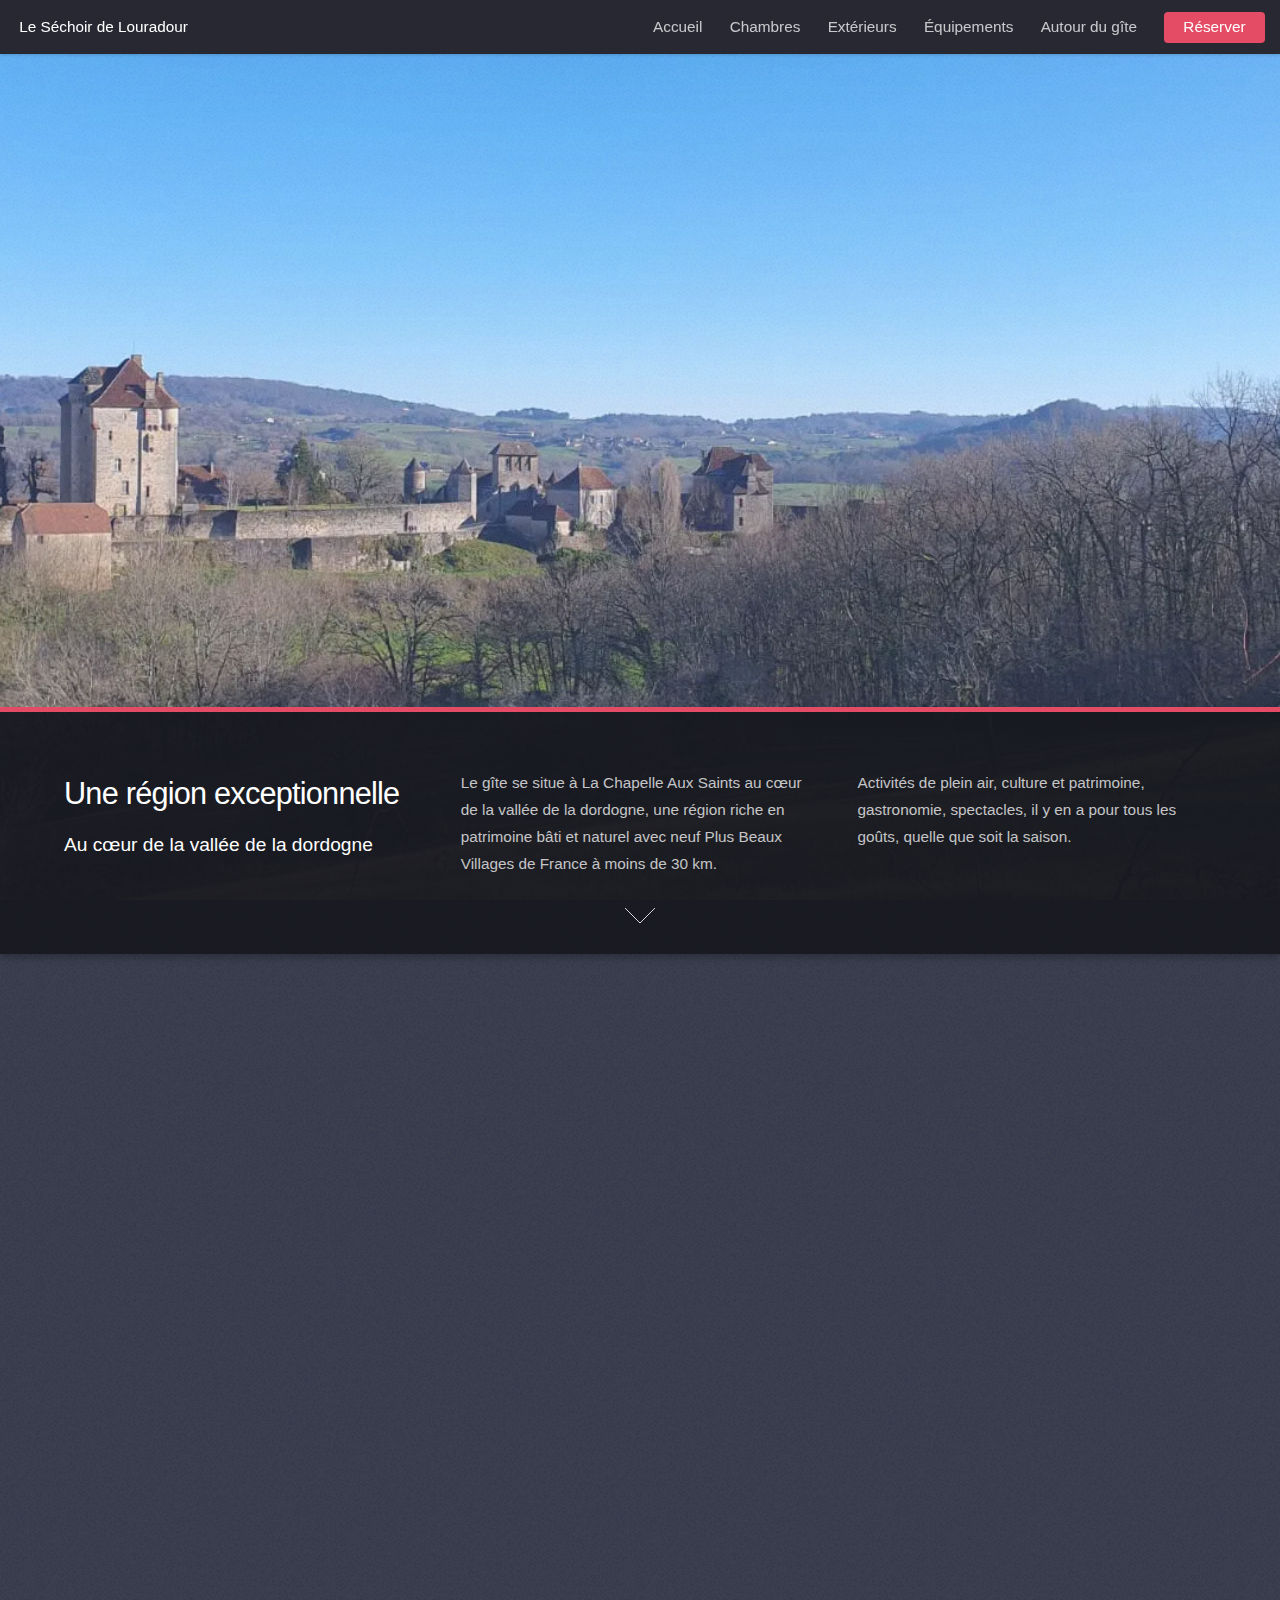
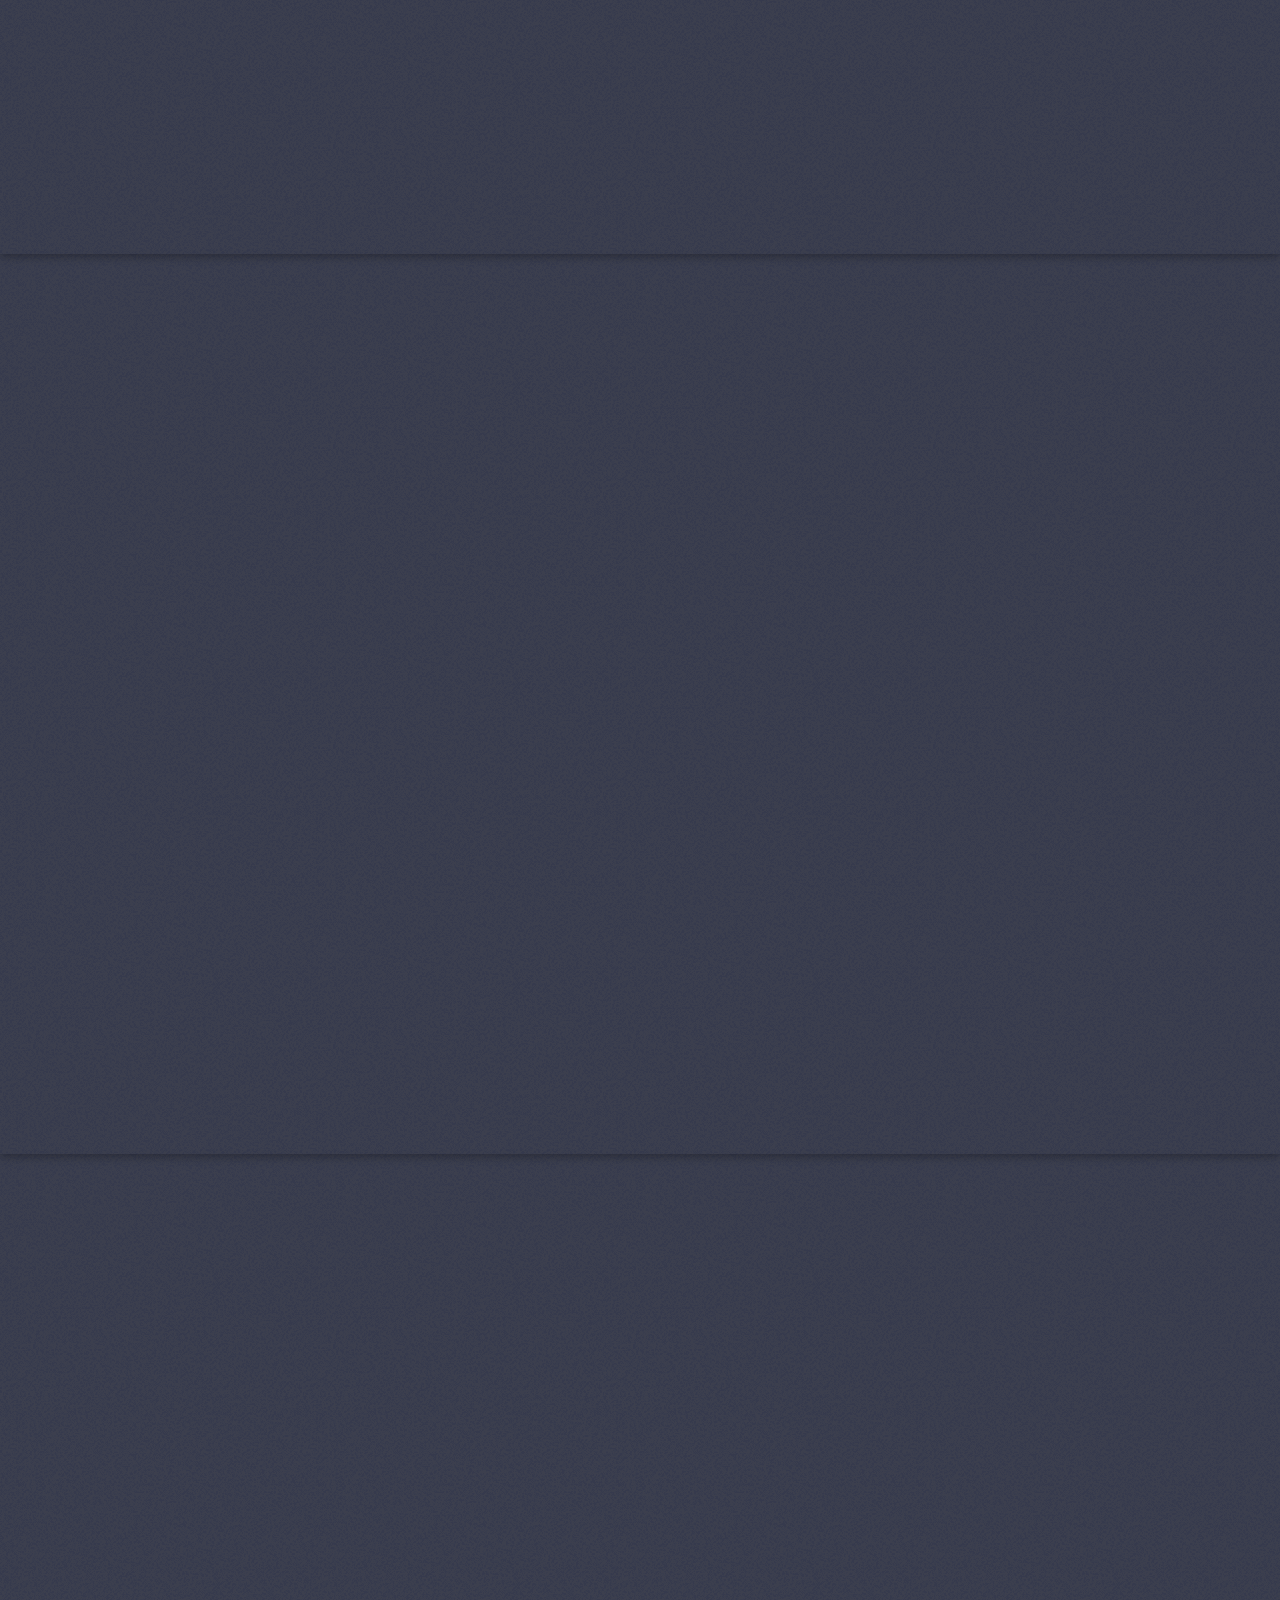
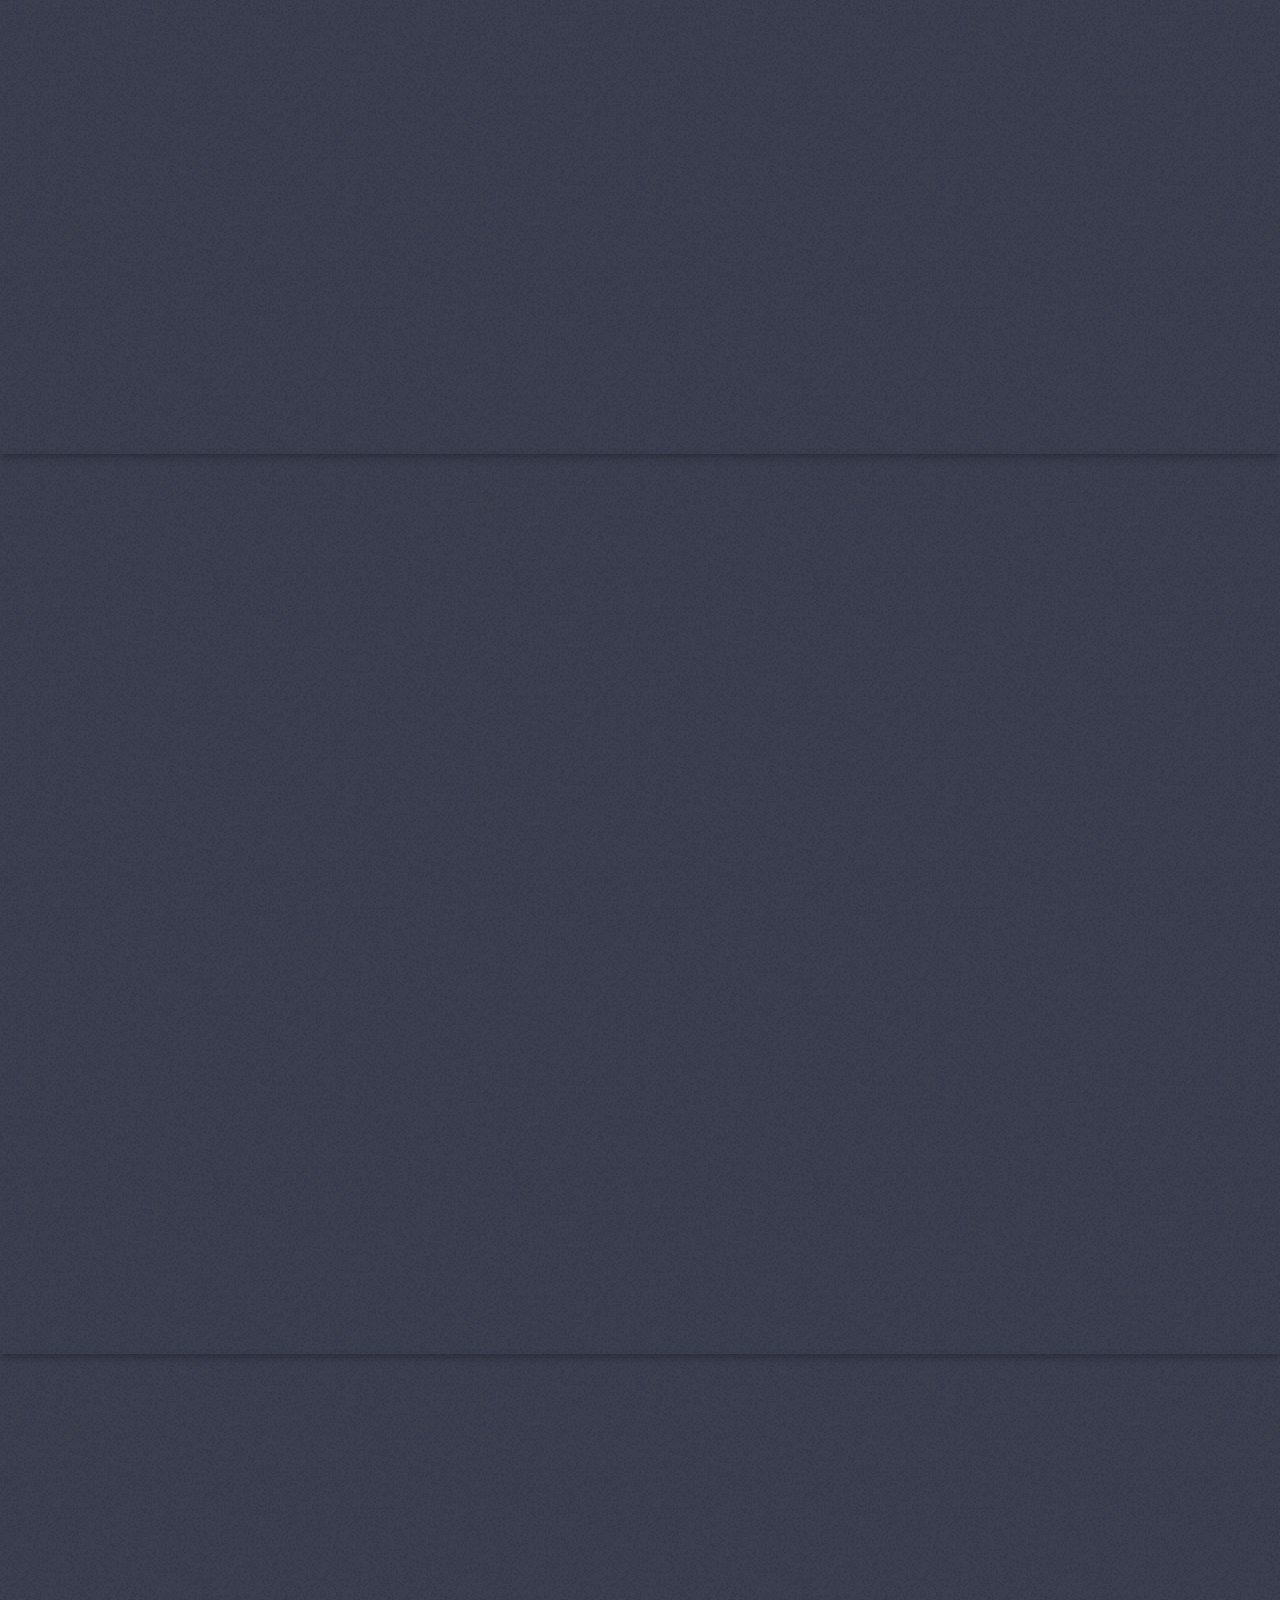
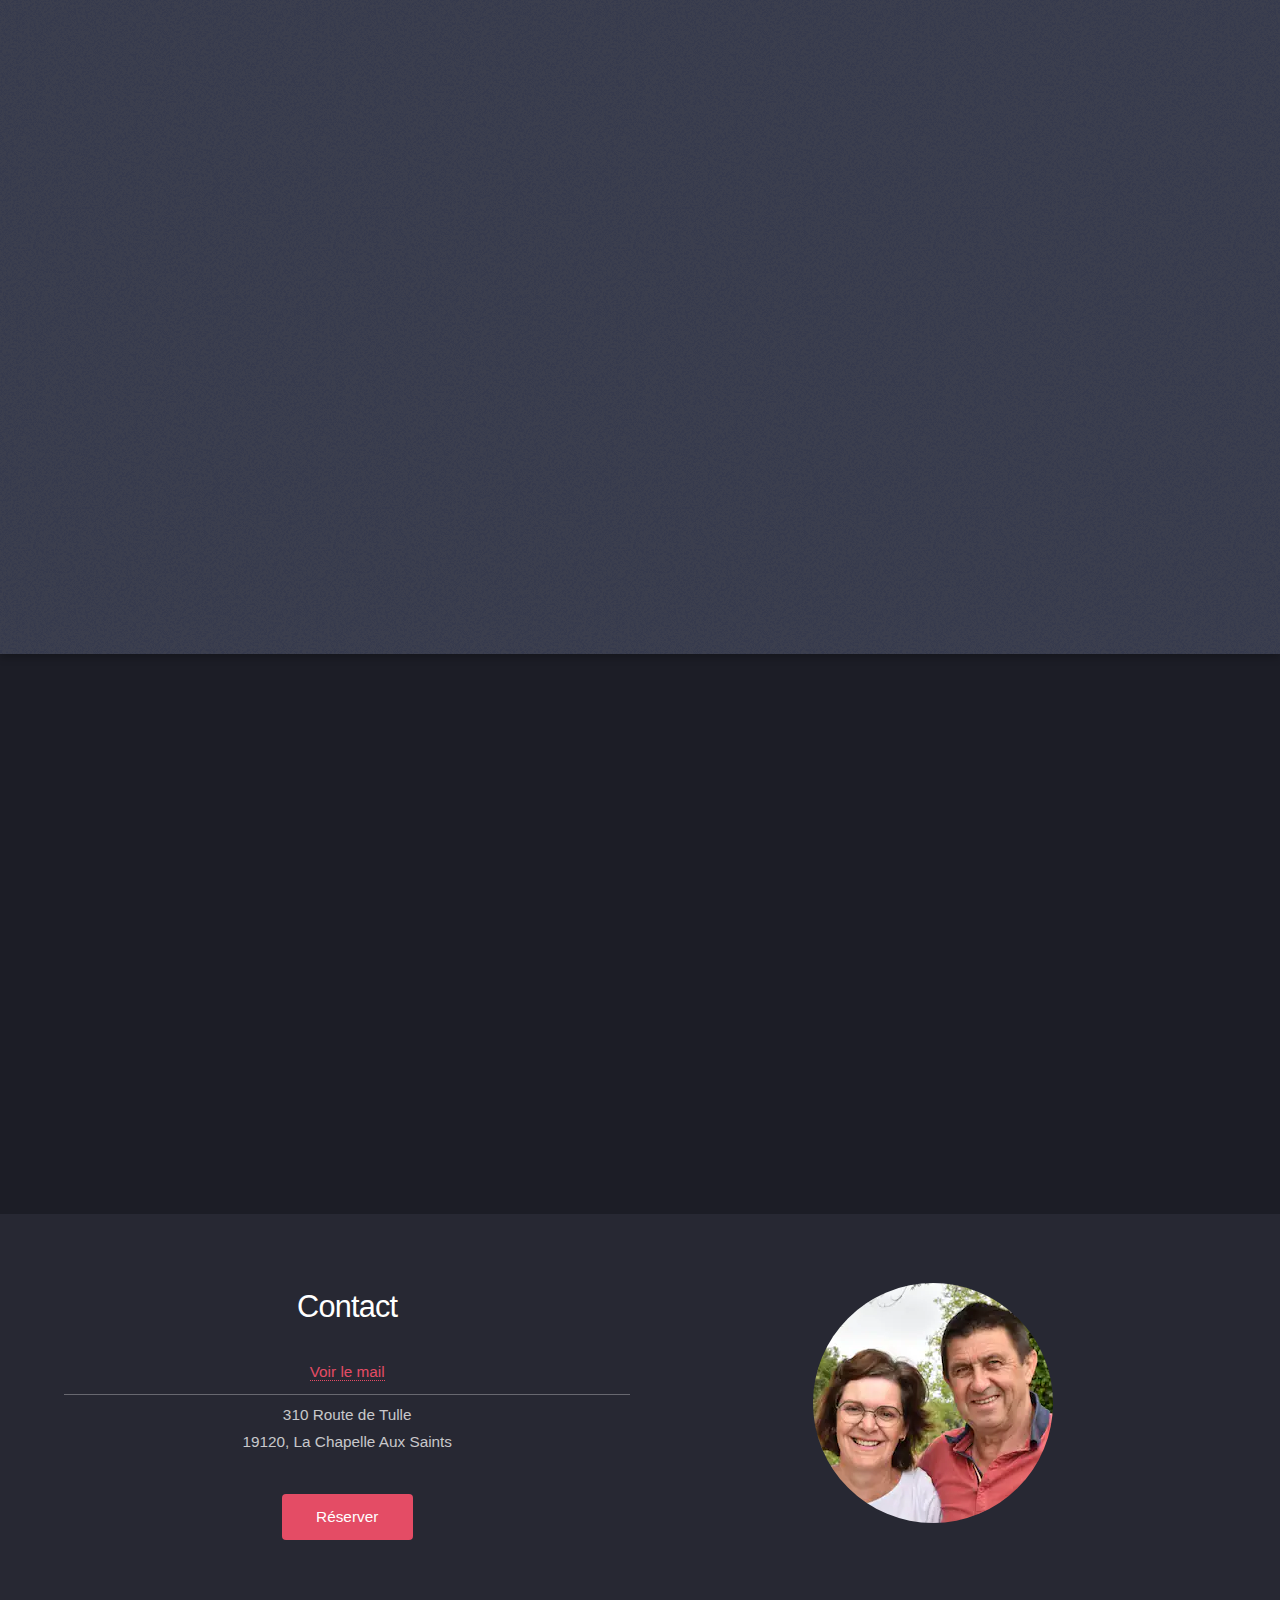
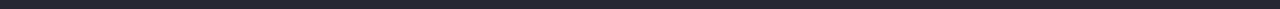
==== commit 19c9427e: "hide mail" ====
--- a/alentours.html
+++ b/alentours.html
@@ -173,7 +173,7 @@
 						<div class="col-6 col-12-medium">
 							<h2>Contact</h2>
 							<ul class="alt">
-								<li>sechoirdelouradour@gmail.com</li>
+								<li><a href="" onclick='return revealMail(this);'>Voir le mail</a></li>
 								<li>310 Route de Tulle<br/>19120, La Chapelle Aux Saints</li>
 							</ul>
 							<a href="demande_reservation.html" class="button primary">Réserver</a>
@@ -196,6 +196,7 @@
 			<script src="assets/js/breakpoints.min.js"></script>
 			<script src="assets/js/util.js"></script>
 			<script src="assets/js/main.js"></script>
+			<script src="assets/js/kezako.js"></script>
 
 	</body>
 </html>
